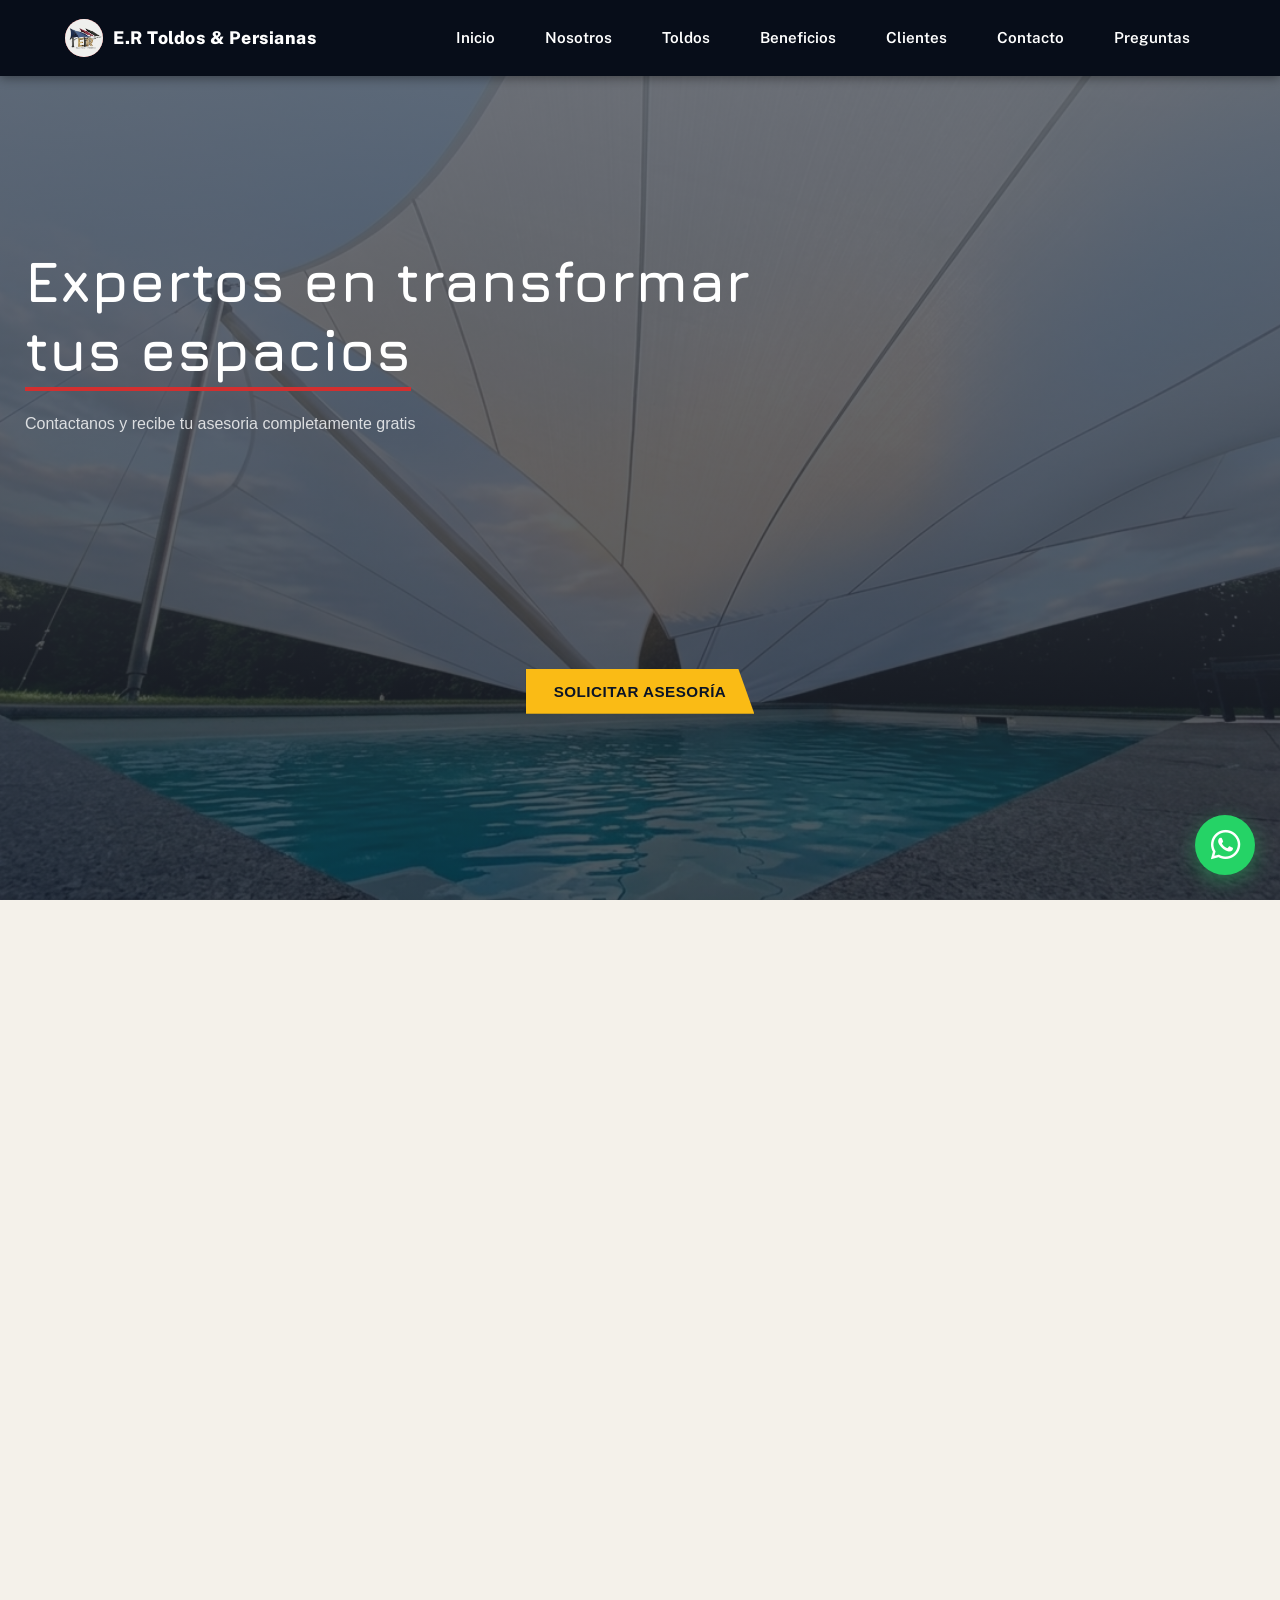
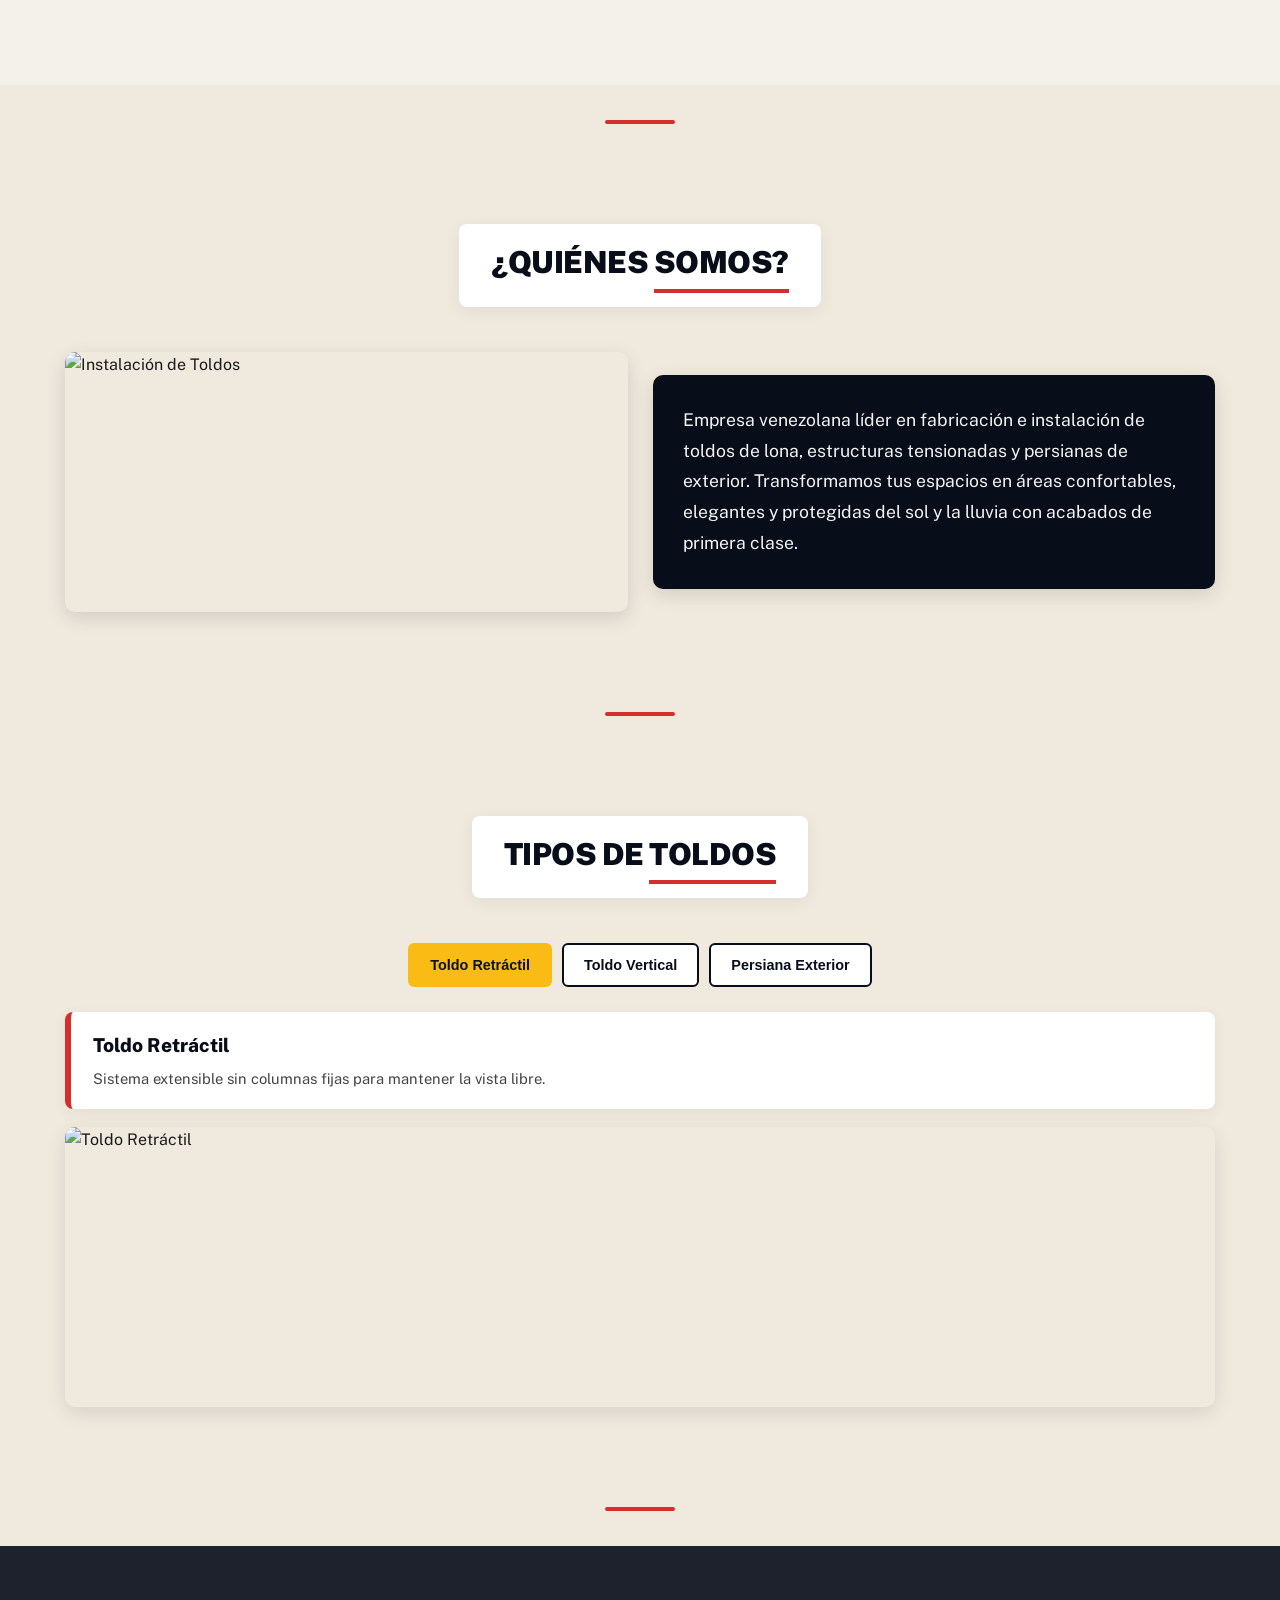
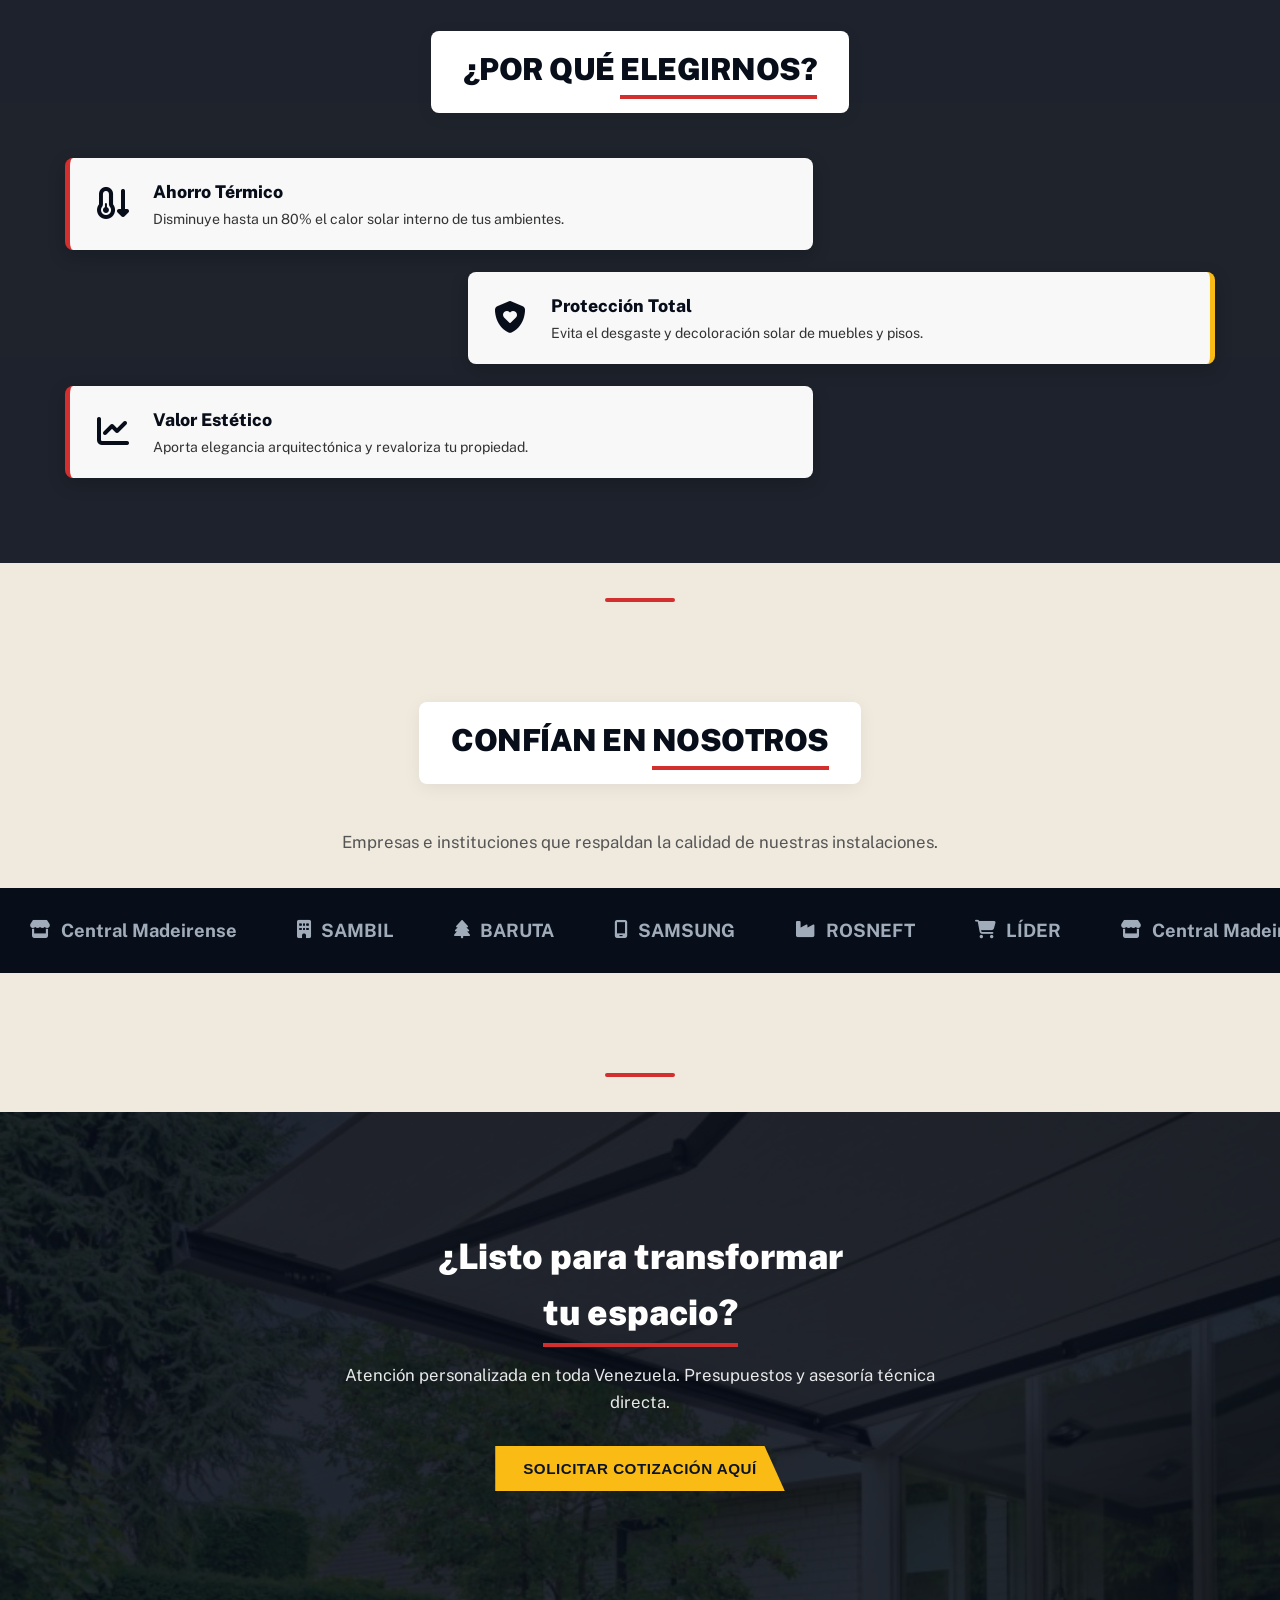
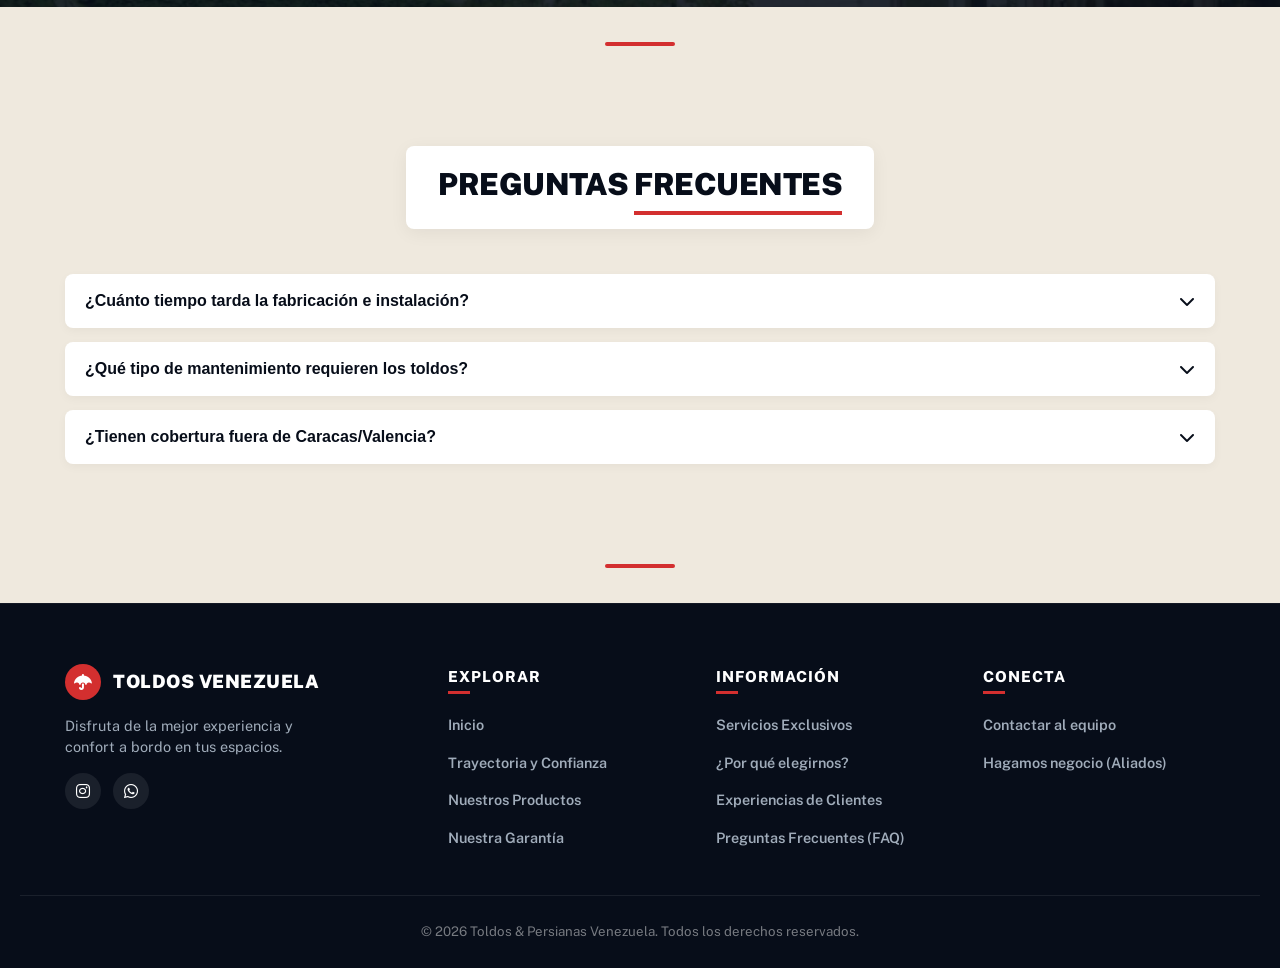
==== index.html @ df9bd626 "ACTUALIZACION DE SECCION 2 Se actualizo el index html y el css de la seccion 2 que es la seccion de " ====
<!DOCTYPE html>
<html lang="es">
<head>
    <meta charset="UTF-8">
    <meta name="viewport" content="width=device-width, initial-scale=1.0">
    <title>E.R Toldos & Persianas</title>
    <!-- FontAwesome para Iconos -->
    <link rel="stylesheet" href="https://cdnjs.cloudflare.com/ajax/libs/font-awesome/6.4.0/css/all.min.css">
    <!-- Google Fonts: Public Sans y Jura -->
    <link rel="preconnect" href="https://fonts.googleapis.com">
    <link rel="preconnect" href="https://fonts.gstatic.com" crossorigin>
    <link href="https://fonts.googleapis.com/css2?family=Jura:wght@300..700&family=Public+Sans:ital,wght@0,100..900;1,100..900&display=swap" rel="stylesheet">
    <!-- Estilos CSS -->
    <link rel="stylesheet" href="style.css">
</head>
<body>

    <!-- NAVBAR NAVEGACIÓN -->
    <header class="navbar" id="navbar">
        <div class="nav-container">
            <div class="logo-group">
                <div class="logo-circle">
                    <img src="assets/logo.jpg" alt="Logo E.R Toldos & Persianas" class="logo-img">
                </div>
                <span class="brand-title">E.R Toldos & Persianas</span>
            </div>
            <button class="mobile-menu-btn" id="menuToggle" aria-label="Abrir Menú">
                <i class="fa-solid fa-bars"></i>
            </button>
            <nav class="nav-links" id="navLinks">
                <a href="#hero">Inicio</a>
                <a href="#quienes-somos">Nosotros</a>
                <a href="#toldos">Toldos</a>
                <a href="#beneficios">Beneficios</a>
                <a href="#clientes">Clientes</a>
                <a href="#contactanos">Contacto</a>
                <a href="#faq">Preguntas</a>
            </nav>
        </div>
    </header>

    <!-- HERO SECTION (OCUPA 100vh) -->
    <section id="hero" class="hero-section">
        <div class="hero-overlay"></div>
        <div class="hero-content hero-animate">
            <h1 class="hero-title">Expertos en transformar <br><span class="highlight-red">tus espacios</span></h1>
            <p class="hero-subtitle">Contactanos y recibe tu asesoria completamente gratis</p>
        </div>
        <div class="hero-cta">
            <button class="btn-custom open-modal-btn">
                <span>SOLICITAR ASESORÍA</span>
            </button>
        </div>
    </section>

    

    <section class="nueva-seccion">
    <div class="features-container">
        <div class="feature-card card-animada-scroll">
            <div class="feature-icon">
                <svg width="32" height="32" viewBox="0 0 24 24" fill="none" stroke="currentColor" stroke-width="2" stroke-linecap="round" stroke-linejoin="round"><path d="M12 22s8-4 8-10V5l-8-3-8 3v7c0 6 8 10 8 10z"/></svg>
            </div>
            <h3 class="feature-title">Garantía Máxima</h3>
            <p class="feature-text">Protección UV garantizada contra la intemperie.</p>
        </div>

        <div class="feature-card card-animada-scroll">
            <div class="feature-icon">
                <svg width="32" height="32" viewBox="0 0 24 24" fill="none" stroke="currentColor" stroke-width="2" stroke-linecap="round" stroke-linejoin="round"><path d="M2 12h20M12 2v20M17 5H9.5a3.5 3.5 0 0 0 0 7h5a3.5 3.5 0 0 1 0 7H6"/></svg>
            </div>
            <h3 class="feature-title">Diseño a Medida</h3>
            <p class="feature-text">Fabricación según las dimensiones de tu espacio.</p>
        </div>

        <div class="feature-card card-animada-scroll">
            <div class="feature-icon">
                <svg width="32" height="32" viewBox="0 0 24 24" fill="none" stroke="currentColor" stroke-width="2" stroke-linecap="round" stroke-linejoin="round"><path d="M14.7 6.3a1 1 0 0 0 0 1.4l1.6 1.6a1 1 0 0 0 1.4 0l3.77-3.77a6 6 0 0 1-7.94 7.94l-6.91 6.91a2.12 2.12 0 0 1-3-3l6.91-6.91a6 6 0 0 1 7.94-7.94l-3.76 3.76z"/></svg>
            </div>
            <h3 class="feature-title">Instalación Pro</h3>
            <p class="feature-text">Técnicos certificados con atención inmediata.</p>
        </div>
    </div>
</section>











    <!-- SEPARADOR DE SECCIÓN -->
    <div class="section-separator">
        <div class="separator-line"></div>
    </div>

    <!-- QUIÉNES SOMOS -->
    <section id="quienes-somos" class="about-section reveal">
        <div class="container">
            <div class="section-title-container">
                <h2 class="section-title">¿Quiénes <span class="highlight-red">Somos?</span></h2>
            </div>
            <div class="about-grid">
                <div class="about-image-wrapper">
                    <img src="https://images.unsplash.com/photo-1513694203232-719a280e022f?auto=format&fit=crop&w=800&q=80" alt="Instalación de Toldos" class="about-img">
                </div>
                <div class="about-card">
                    <p class="about-text-readable">
                        Empresa venezolana líder en fabricación e instalación de toldos de lona, estructuras tensionadas y persianas de exterior. Transformamos tus espacios en áreas confortables, elegantes y protegidas del sol y la lluvia con acabados de primera clase.
                    </p>
                </div>
            </div>
        </div>
    </section>

    <!-- SEPARADOR DE SECCIÓN -->
    <div class="section-separator">
        <div class="separator-line"></div>
    </div>

    <!-- TOLDOS -->
    <section id="toldos" class="toldos-section reveal">
        <div class="container">
            <div class="section-title-container">
                <h2 class="section-title">Tipos de <span class="highlight-red">Toldos</span></h2>
            </div>
            
            <!-- Botones Superiores -->
            <div class="toldos-tabs-nav">
                <button class="toldo-tab-btn active" data-index="0">Toldo Retráctil</button>
                <button class="toldo-tab-btn" data-index="1">Toldo Vertical</button>
                <button class="toldo-tab-btn" data-index="2">Persiana Exterior</button>
            </div>

            <!-- Contenido con Transición -->
            <div class="toldo-display-container" id="toldoDisplay">
                <div class="toldo-mini-card">
                    <h3 id="toldoTitle">Toldo Retráctil</h3>
                    <p id="toldoDesc">Sistema extensible sin columnas fijas para mantener la vista libre.</p>
                </div>

                <div class="toldo-image-box">
                    <img id="toldoImg" src="https://images.unsplash.com/photo-1513694203232-719a280e022f?auto=format&fit=crop&w=800&q=80" alt="Toldo Retráctil">
                </div>
            </div>
        </div>
    </section>

    <!-- SEPARADOR DE SECCIÓN -->
    <div class="section-separator">
        <div class="separator-line"></div>
    </div>

    <!-- BENEFICIOS -->
    <section id="beneficios" class="benefits-section">
        <div class="benefits-bg-overlay"></div>
        <div class="container relative-z">
            <div class="section-title-container">
                <h2 class="section-title">¿Por Qué <span class="highlight-red">Elegirnos?</span></h2>
            </div>
            <div class="zigzag-grid">
                
                <div class="benefit-card benefit-left reveal">
                    <div class="benefit-icon"><i class="fa-solid fa-temperature-arrow-down"></i></div>
                    <div class="benefit-info">
                        <h3>Ahorro Térmico</h3>
                        <p>Disminuye hasta un 80% el calor solar interno de tus ambientes.</p>
                    </div>
                </div>

                <div class="benefit-card benefit-right reveal">
                    <div class="benefit-icon"><i class="fa-solid fa-shield-heart"></i></div>
                    <div class="benefit-info">
                        <h3>Protección Total</h3>
                        <p>Evita el desgaste y decoloración solar de muebles y pisos.</p>
                    </div>
                </div>

                <div class="benefit-card benefit-left reveal">
                    <div class="benefit-icon"><i class="fa-solid fa-chart-line"></i></div>
                    <div class="benefit-info">
                        <h3>Valor Estético</h3>
                        <p>Aporta elegancia arquitectónica y revaloriza tu propiedad.</p>
                    </div>
                </div>

            </div>
        </div>
    </section>

    <!-- SEPARADOR DE SECCIÓN -->
    <div class="section-separator">
        <div class="separator-line"></div>
    </div>

    <!-- CLIENTES -->
    <section id="clientes" class="clients-section reveal">
        <div class="container">
            <div class="section-title-container">
                <h2 class="section-title">Confían en <span class="highlight-red">Nosotros</span></h2>
            </div>
            <p class="section-subtitle text-center">Empresas e instituciones que respaldan la calidad de nuestras instalaciones.</p>
        </div>

        <div class="marquee-wrapper">
            <div class="marquee-content">
                <div class="client-logo-item">
                    <div class="logo-box"><i class="fa-solid fa-store"></i> Central Madeirense</div>
                    <span class="client-hover-name">Central Madeirense</span>
                </div>
                <div class="client-logo-item">
                    <div class="logo-box"><i class="fa-solid fa-building"></i> SAMBIL</div>
                    <span class="client-hover-name">Sambil</span>
                </div>
                <div class="client-logo-item">
                    <div class="logo-box"><i class="fa-solid fa-tree"></i> BARUTA</div>
                    <span class="client-hover-name">Baruta Avanza Contigo</span>
                </div>
                <div class="client-logo-item">
                    <div class="logo-box"><i class="fa-solid fa-mobile-screen"></i> SAMSUNG</div>
                    <span class="client-hover-name">Samsung</span>
                </div>
                <div class="client-logo-item">
                    <div class="logo-box"><i class="fa-solid fa-industry"></i> ROSNEFT</div>
                    <span class="client-hover-name">Rosneft</span>
                </div>
                <div class="client-logo-item">
                    <div class="logo-box"><i class="fa-solid fa-cart-shopping"></i> LÍDER</div>
                    <span class="client-hover-name">Líder</span>
                </div>

                <!-- Duplicado loop -->
                <div class="client-logo-item">
                    <div class="logo-box"><i class="fa-solid fa-store"></i> Central Madeirense</div>
                    <span class="client-hover-name">Central Madeirense</span>
                </div>
                <div class="client-logo-item">
                    <div class="logo-box"><i class="fa-solid fa-building"></i> SAMBIL</div>
                    <span class="client-hover-name">Sambil</span>
                </div>
                <div class="client-logo-item">
                    <div class="logo-box"><i class="fa-solid fa-tree"></i> BARUTA</div>
                    <span class="client-hover-name">Baruta Avanza Contigo</span>
                </div>
                <div class="client-logo-item">
                    <div class="logo-box"><i class="fa-solid fa-mobile-screen"></i> SAMSUNG</div>
                    <span class="client-hover-name">Samsung</span>
                </div>
                <div class="client-logo-item">
                    <div class="logo-box"><i class="fa-solid fa-industry"></i> ROSNEFT</div>
                    <span class="client-hover-name">Rosneft</span>
                </div>
                <div class="client-logo-item">
                    <div class="logo-box"><i class="fa-solid fa-cart-shopping"></i> LÍDER</div>
                    <span class="client-hover-name">Líder</span>
                </div>
            </div>
        </div>
    </section>

    <!-- SEPARADOR DE SECCIÓN -->
    <div class="section-separator">
        <div class="separator-line"></div>
    </div>

    <!-- CONTÁCTANOS -->
    <section id="contactanos" class="contact-section">
        <div class="contact-overlay"></div>
        <div class="contact-content reveal">
            <h2 class="contact-title">¿Listo para transformar <br><span class="highlight-red">tu espacio?</span></h2>
            <p>Atención personalizada en toda Venezuela. Presupuestos y asesoría técnica directa.</p>
            <div class="contact-btn-container">
                <button class="btn-custom open-modal-btn">
                    <span>SOLICITAR COTIZACIÓN AQUÍ</span>
                </button>
            </div>
        </div>
    </section>

    <!-- MODAL FORMULARIO DE CONTACTO -->
    <div id="contactModal" class="modal-backdrop">
        <div class="modal-card">
            <button class="modal-close-btn" id="closeModal">&times;</button>
            <h3 class="modal-title">Formulario de <span class="highlight-red">Solicitud</span></h3>
            <p class="modal-sub">Completa los datos para coordinar vía WhatsApp.</p>
            
            <form id="whatsappForm">
                <div class="form-group">
                    <label for="userName">Nombre Completo:</label>
                    <input type="text" id="userName" placeholder="Ej. Juan Pérez" required>
                </div>

                <div class="form-group">
                    <label for="userState">Ubicación (Estado):</label>
                    <select id="userState" required>
                        <option value="" disabled selected>Selecciona tu estado</option>
                        <option value="Amazonas">Amazonas</option>
                        <option value="Anzoátegui">Anzoátegui</option>
                        <option value="Apure">Apure</option>
                        <option value="Aragua">Aragua</option>
                        <option value="Barinas">Barinas</option>
                        <option value="Bolívar">Bolívar</option>
                        <option value="Carabobo">Carabobo</option>
                        <option value="Cojedes">Cojedes</option>
                        <option value="Delta Amacuro">Delta Amacuro</option>
                        <option value="Distrito Capital">Distrito Capital</option>
                        <option value="Falcón">Falcón</option>
                        <option value="Guárico">Guárico</option>
                        <option value="La Guaira">La Guaira</option>
                        <option value="Lara">Lara</option>
                        <option value="Mérida">Mérida</option>
                        <option value="Miranda">Miranda</option>
                        <option value="Monagas">Monagas</option>
                        <option value="Nueva Esparta">Nueva Esparta</option>
                        <option value="Portuguesa">Portuguesa</option>
                        <option value="Sucre">Sucre</option>
                        <option value="Táchira">Táchira</option>
                        <option value="Trujillo">Trujillo</option>
                        <option value="Yaracuy">Yaracuy</option>
                        <option value="Zulia">Zulia</option>
                        <option value="Dependencias Federales">Dependencias Federales</option>
                    </select>
                </div>

                <div class="form-group">
                    <label for="userService">Servicio Requerido:</label>
                    <select id="userService" required>
                        <option value="" disabled selected>Selecciona un servicio</option>
                        <option value="Asesoria para implementar un toldo/persiana">Asesoria para implementar un toldo/persiana</option>
                        <option value="Solicitar cotizacion">Solicitar cotización</option>
                        <option value="Otro">Otro</option>
                    </select>
                </div>

                <button type="submit" class="btn-custom btn-full">
                    <span><i class="fa-brands fa-whatsapp"></i> ENVIAR A WHATSAPP</span>
                </button>
            </form>
        </div>
    </div>

    <!-- SEPARADOR DE SECCIÓN -->
    <div class="section-separator">
        <div class="separator-line"></div>
    </div>

    <!-- PREGUNTAS FRECUENTES (FAQ) -->
    <section id="faq" class="faq-section reveal">
        <div class="container">
            <div class="section-title-container">
                <h2 class="section-title">Preguntas <span class="highlight-red">Frecuentes</span></h2>
            </div>
            
            <div class="accordion-container">
                <div class="accordion-item">
                    <button class="accordion-header">
                        <span>¿Cuánto tiempo tarda la fabricación e instalación?</span>
                        <i class="fa-solid fa-chevron-down"></i>
                    </button>
                    <div class="accordion-content">
                        <p>El tiempo promedio de fabricación oscila entre 5 y 10 días hábiles según las dimensiones del proyecto. La instalación se realiza en un solo día.</p>
                    </div>
                </div>

                <div class="accordion-item">
                    <button class="accordion-header">
                        <span>¿Qué tipo de mantenimiento requieren los toldos?</span>
                        <i class="fa-solid fa-chevron-down"></i>
                    </button>
                    <div class="accordion-content">
                        <p>Se recomienda una limpieza periódica con agua y jabón neutro, además de evitar recoger la lona totalmente húmeda para extender su durabilidad.</p>
                    </div>
                </div>

                <div class="accordion-item">
                    <button class="accordion-header">
                        <span>¿Tienen cobertura fuera de Caracas/Valencia?</span>
                        <i class="fa-solid fa-chevron-down"></i>
                    </button>
                    <div class="accordion-content">
                        <p>Sí, realizamos instalaciones a nivel nacional previa coordinación con nuestro equipo técnico en el estado seleccionado.</p>
                    </div>
                </div>
            </div>
        </div>
    </section>

    <!-- SEPARADOR DE SECCIÓN -->
    <div class="section-separator">
        <div class="separator-line"></div>
    </div>

    <!-- FOOTER ESTRUCTURADO SEGÚN LA IMAGEN -->
    <footer class="footer">
        <div class="footer-container">
            
            <!-- Columna 1: Brand & Social -->
            <div class="footer-col footer-col-brand">
                <div class="footer-logo-title">
                    <div class="logo-circle-small">
                        <i class="fa-solid fa-umbrella"></i>
                    </div>
                    <span>TOLDOS VENEZUELA</span>
                </div>
                <p class="footer-brand-desc">Disfruta de la mejor experiencia y confort a bordo en tus espacios.</p>
                <div class="footer-socials">
                    <a href="#" aria-label="Instagram"><i class="fa-brands fa-instagram"></i></a>
                    <a href="#" aria-label="WhatsApp"><i class="fa-brands fa-whatsapp"></i></a>
                </div>
            </div>

            <!-- Columna 2: EXPLORAR -->
            <div class="footer-col">
                <h4 class="footer-col-title">EXPLORAR</h4>
                <ul class="footer-links">
                    <li><a href="#hero">Inicio</a></li>
                    <li><a href="#quienes-somos">Trayectoria y Confianza</a></li>
                    <li><a href="#toldos">Nuestros Productos</a></li>
                    <li><a href="#beneficios">Nuestra Garantía</a></li>
                </ul>
            </div>

            <!-- Columna 3: INFORMACIÓN -->
            <div class="footer-col">
                <h4 class="footer-col-title">INFORMACIÓN</h4>
                <ul class="footer-links">
                    <li><a href="#toldos">Servicios Exclusivos</a></li>
                    <li><a href="#beneficios">¿Por qué elegirnos?</a></li>
                    <li><a href="#clientes">Experiencias de Clientes</a></li>
                    <li><a href="#faq">Preguntas Frecuentes (FAQ)</a></li>
                </ul>
            </div>

            <!-- Columna 4: CONECTA -->
            <div class="footer-col">
                <h4 class="footer-col-title">CONECTA</h4>
                <ul class="footer-links">
                    <li><a href="#contactanos">Contactar al equipo</a></li>
                    <li><a href="#" class="open-modal-btn">Hagamos negocio (Aliados)</a></li>
                </ul>
            </div>

        </div>

        <div class="footer-bottom">
            <p>&copy; 2026 Toldos & Persianas Venezuela. Todos los derechos reservados.</p>
        </div>
    </footer>

    <!-- BOTÓN FLOTANTE ESTÁTICO DE WHATSAPP CON ALERT DE BARRA -->
    <div class="floating-whatsapp-wrapper">
        <div class="whatsapp-toast-alert" id="whatsappToast">
            <span class="toast-text">Doble click para escribirnos directamente <i class="fa-solid fa-check"></i></span>
            <div class="toast-progress-track">
                <div class="toast-progress-bar" id="toastProgressBar"></div>
            </div>
        </div>
        <button class="floating-whatsapp-btn" id="floatingWhatsappBtn" aria-label="Contacto WhatsApp">
            <i class="fa-brands fa-whatsapp"></i>
        </button>
    </div>

    <!-- Script JS -->
    <script src="script.js"></script>
</body>
</html>
---- style.css ----
/* ==========================================================================
   RESET & VARIABLES
   ========================================================================== */
:root {
    --bg-porcelana: #efe9de;      /* Blanco hueso porcelana */
    --bg-navy-dark: #070d19;      /* Azul marino ultra oscuro tipo footer */
    --accent-yellow: #fabb15;     /* Amarillo botones */
    --accent-red: #d32f2f;        /* Rojo líneas resaltado */
    --text-dark: #0b1426;         /* Texto oscuro */
    --text-white: #ffffff;        /* Blanco */
    --text-gray: #a0acba;
    
    /* Variables de fuentes */
    --font-main: 'Public Sans', sans-serif;
    --font-hero: -apple-system, BlinkMacSystemFont, "Segoe UI", Roboto, Helvetica, Arial, sans-serif;
    --font-hero-title: 'Jura', sans-serif;
    
    --transition-smooth: all 0.35s cubic-bezier(0.25, 0.8, 0.25, 1);
}

* {
    margin: 0;
    padding: 0;
    box-sizing: border-box;
    scroll-behavior: smooth;
}

body {
    background-color: var(--bg-porcelana);
    color: #1a1a1a;
    line-height: 1.6;
    overflow-x: hidden;
    font-family: var(--font-main);
}


.container {
    width: 90%;
    max-width: 1150px;
    margin: 0 auto;
}

.relative-z {
    position: relative;
    z-index: 2;
}

.text-white {
    color: var(--text-white) !important;
}

.text-center {
    text-align: center;
}

/* ==========================================================================
   ESPACIADO ENTRE SECCIONES
   ========================================================================== */
section {
    padding: 65px 0;
}

.section-separator {
    width: 100%;
    padding: 35px 0;
    background-color: var(--bg-porcelana);
    display: flex;
    justify-content: center;
    align-items: center;
}

.separator-line {
    width: 70px;
    height: 4px;
    background-color: var(--accent-red);
    border-radius: 2px;
}

/* ==========================================================================
   TITULOS MÁS GRANDES, CENTRADOS Y CON FONDO BLANCO RECTANGULAR DEBAJO
   ========================================================================== */
.section-title-container {
    display: flex;
    justify-content: center;
    text-align: center;
    margin-bottom: 2.8rem;
}

.section-title {
    background-color: #ffffff;      /* Fondo rectangular blanco detrás del título */
    display: inline-block;
    padding: 14px 32px;
    border-radius: 8px;
    box-shadow: 0 4px 18px rgba(0,0,0,0.06);
    font-size: 1.9rem;             /* Título más grande */
    color: var(--bg-navy-dark);
    text-transform: uppercase;
    font-weight: 900;
    letter-spacing: -0.5px;
    text-align: center;            /* Centrado */
    margin: 0;
}

.section-subtitle {
    font-size: 1.05rem;
    color: #555555;
    margin-bottom: 2rem;
}

.highlight-red {
    display: inline-block;
    border-bottom: 4px solid var(--accent-red);
    padding-bottom: 2px;
}

/* ==========================================================================
   REVELADO EN SCROLL & REVELADO HERO
   ========================================================================== */
.reveal {
    opacity: 0;
    transform: translateY(35px);
    transition: opacity 0.8s ease-out, transform 3s ease-out;
}

.reveal.active {
    opacity: 1;
    transform: translateY(0);
}

.hero-animate {
    animation: heroTextAppear 3s cubic-bezier(0.25, 1, 0.5, 1) forwards;
}

@keyframes heroTextAppear {
    0% {
        opacity: 0;
        transform: translateX(-40px);
    }
    100% {
        opacity: 1;
        transform: translateX(0);
    }
}

/* ==========================================================================
   ESTILO BOTONES AMARILLOS (TAMAÑO MANTENIDO)
   ========================================================================== */
.btn-custom {
    position: relative;
    display: inline-block;
    padding: 14px 28px;
    background-color: var(--accent-yellow);
    color: var(--text-dark);
    font-weight: 800;
    font-size: 0.95rem; /* Tamaño de botón intacto */
    border: none;
    cursor: pointer;
    text-transform: uppercase;
    letter-spacing: 0.5px;
    clip-path: polygon(0 0, 93% 0, 100% 100%, 0% 100%);
    transition: var(--transition-smooth);
    box-shadow: 0 4px 15px rgba(0,0,0,0.15);
    z-index: 1;
}

.btn-custom span {
    display: flex;
    align-items: center;
    gap: 8px;
}

.btn-custom::before {
    content: '';
    position: absolute;
    top: 0;
    left: -100%;
    width: 100%;
    height: 100%;
    background-color: rgba(11, 20, 38, 0.15);
    transition: var(--transition-smooth);
    z-index: -1;
}

.btn-custom:hover::before {
    left: 0;
}

.btn-custom:hover {
    transform: translateY(-2px);
    background-color: #e5a90e;
}

.btn-full {
    width: 100%;
    text-align: center;
    justify-content: center;
    clip-path: polygon(0 0, 95% 0, 100% 100%, 0% 100%);
}

/* ==========================================================================
   NAVBAR
   ========================================================================== */
.navbar {
    position: fixed;
    top: 0;
    left: 0;
    width: 100%;
    background-color: var(--bg-navy-dark);
    color: var(--text-white);
    padding: 14px 20px;
    z-index: 1000;
    box-shadow: 0 2px 10px rgba(0,0,0,0.4);
    transition: transform 1s ease-in-out 1.2s;
}

.navbar.nav-hidden {
    transform: translateY(-100%);
}

.nav-container {
    display: flex;
    justify-content: space-between;
    align-items: center;
    max-width: 1150px;
    margin: 0 auto;
}

.logo-group {
    display: flex;
    align-items: center;
    gap: 10px;
}

.logo-circle {
    width: 38px;
    height: 38px;
    border-radius: 50%;
    background-color: var(--accent-red);
    color: var(--text-white);
    display: flex;
    align-items: center;
    justify-content: center;
    font-size: 1.1rem;
}

.brand-title {
    font-weight: 800;
    font-size: 1.1rem;
    color: var(--text-white);
    letter-spacing: 0.5px;
}

.mobile-menu-btn {
    background: none;
    border: none;
    color: var(--text-white);
    font-size: 1.5rem;
    cursor: pointer;
}

.nav-links {
    position: absolute;
    top: 100%;
    left: 0;
    width: 100%;
    background-color: var(--bg-navy-dark);
    display: none;
    flex-direction: column;
    padding: 15px 0;
    border-top: 1px solid rgba(255,255,255,0.1);
}

.nav-links.show {
    display: flex;
}

.nav-links a {
    color: var(--text-white);
    text-decoration: none;
    padding: 12px 25px;
    font-weight: 600;
    font-size: 0.95rem;
    transition: var(--transition-smooth);
}

.nav-links a:hover {
    background-color: rgba(255,255,255,0.08);
    color: var(--accent-yellow);
}

/* ==========================================================================
   HERO SECTION (100vh FULL SCREEN + LETRA MÁS GRANDE)
   ========================================================================== */
.hero-section {
    position: relative;
    height: 100vh;
    min-height: 100vh;
    background: url('assets/hero4.jpg') center/cover no-repeat;
    display: flex;
    flex-direction: column;
    justify-content: space-around;
    padding: 130px 25px 50px 25px;
    color: var(--text-white);
    font-family: var(--font-hero); /* Aplica fuente de sistema al resto del hero */
}

.hero-overlay {
    position: absolute;
    top: 0;
    left: 0;
    width: 100%;
    height: 100%;
    background: linear-gradient(180deg, rgba(98, 102, 109, 0.88) 0%, rgba(7,13,25,0.7) 100%); 
    z-index: 1;
}

.hero-content {
    position: relative;
    z-index: 2;
    text-align: left;              /* Alineado a la izquierda */
    max-width: 750px;
    margin-left: 0;
    margin-right: auto;
}

.hero-title {
    font-size: 3rem;              /* Letra más grande para el Hero */
    line-height: 1.2;
    margin-bottom: 20px;
    font-family: var(--font-hero-title); /* Aplica Jura únicamente al título */
    font-weight: 900;
}

.hero-subtitle {
    font-size: 1rem;           /* Subtítulo más grande */
    opacity: 0.8;
    font-weight: 300;
    max-width: 650px;
}

.hero-cta {
    position: relative;
    z-index: 2;
    display: flex;
    justify-content: center;      /* Botón al centro inferior */
    margin-bottom: 20px;
}

/* ==========================================================================
   SECCIÓN ICONOS (MÁS ALTA Y CON FONDOS PERSONALIZABLES)
   ========================================================================== */
.icons-section {
    margin-top: 50px;
    padding: 90px 0;               /* Sección más alta */
}

.icons-container {
    display: flex;
    flex-direction: row;
    align-items: stretch;
    justify-content: space-between;
    gap: 15px;
}

.icon-box {
    flex: 1;
    position: relative;
    border-radius: 10px;
    overflow: hidden;
    min-height: 200px;
    display: flex;
    align-items: center;
    justify-content: center;
    background-image: var(--card-bg-img, none);
    background-size: cover;
    background-position: center;
    box-shadow: 0 6px 20px rgba(0,0,0,0.08);
}

.icon-box-overlay {
    position: absolute;
    top: 0;
    left: 0;
    width: 100%;
    height: 100%;
    background: rgba(255, 255, 255, 0.92); /* Capa clara para legibilidad */
    transition: var(--transition-smooth);
}

.icon-box:hover .icon-box-overlay {
    background: rgba(255, 255, 255, 0.85);
}

.icon-box-content {
    position: relative;
    z-index: 2;
    text-align: center;
    padding: 20px 12px;
}

.icon-wrapper {
    font-size: 2.2rem;
    color: var(--accent-red);
    margin-bottom: 12px;
}

.icon-box h3 {
    font-size: 1.05rem;
    color: var(--bg-navy-dark);
    margin-bottom: 8px;
    font-weight: 800;
}

.icon-box p {
    font-size: 0.82rem;
    color: #444444;
    line-height: 1.35;
}

.icon-divider {
    width: 1px;
    background-color: #dddddd;
    margin: 10px 0;
}

/* ==========================================================================
   QUIÉNES SOMOS
   ========================================================================== */
.about-grid {
    display: flex;
    flex-direction: column;
    gap: 25px;
}

.about-image-wrapper {
    width: 100%;
    border-radius: 10px;
    overflow: hidden;
    box-shadow: 0 6px 20px rgba(0,0,0,0.12);
}

.about-img {
    width: 100%;
    height: 260px;
    object-fit: cover;
    display: block;
}

.about-card {
    background-color: var(--bg-navy-dark);
    color: var(--text-white);
    padding: 30px;
    border-radius: 10px;
    box-shadow: 0 6px 20px rgba(0,0,0,0.12);
}

.about-text-readable {
    font-size: 1.1rem;
    line-height: 1.75;
    font-weight: 400;
    opacity: 0.95;
}

/* ==========================================================================
   TOLDOS (PESTAÑAS + CONTENIDO)
   ========================================================================== */
.toldos-tabs-nav {
    display: flex;
    justify-content: center;
    gap: 10px;
    margin-bottom: 25px;
    flex-wrap: wrap;
}

.toldo-tab-btn {
    padding: 12px 20px;
    background-color: #ffffff;
    color: var(--bg-navy-dark);
    border: 2px solid var(--bg-navy-dark);
    font-weight: 800;
    font-size: 0.9rem;
    border-radius: 6px;
    cursor: pointer;
    transition: var(--transition-smooth);
}

.toldo-tab-btn.active, 
.toldo-tab-btn:hover {
    background-color: var(--accent-yellow);
    border-color: var(--accent-yellow);
    color: var(--text-dark);
}

.toldo-display-container {
    display: flex;
    flex-direction: column;
    gap: 18px;
    transition: opacity 1.2s ease, transform 1.2s ease;
}

.toldo-display-container.switching {
    opacity: 0;
    transform: translateY(12px);
}

.toldo-mini-card {
    background-color: #ffffff;
    padding: 18px 22px;
    border-radius: 8px;
    border-left: 6px solid var(--accent-red);
    box-shadow: 0 4px 15px rgba(0,0,0,0.05);
}

.toldo-mini-card h3 {
    color: var(--bg-navy-dark);
    font-size: 1.2rem;
    margin-bottom: 6px;
    font-weight: 800;
}

.toldo-mini-card p {
    font-size: 0.92rem;
    color: #444;
}

.toldo-image-box {
    width: 100%;
    height: 280px;
    border-radius: 10px;
    overflow: hidden;
    box-shadow: 0 6px 20px rgba(0,0,0,0.1);
}

.toldo-image-box img {
    width: 100%;
    height: 100%;
    object-fit: cover;
}

/* ==========================================================================
   BENEFICIOS
   ========================================================================== */
.benefits-section {
    position: relative;
    background: url('https://images.unsplash.com/photo-1600585154340-be6161a56a0c?auto=format&fit=crop&w=1200&q=80') center/cover no-repeat;
    padding: 85px 0;
}

.benefits-bg-overlay {
    position: absolute;
    top: 0;
    left: 0;
    width: 100%;
    height: 100%;
    background: rgba(7, 13, 25, 0.9);
}

.zigzag-grid {
    display: flex;
    flex-direction: column;
    gap: 22px;
    margin-top: 25px;
}

.benefit-card {
    display: flex;
    align-items: center;
    gap: 18px;
    background: rgba(255, 255, 255, 0.97);
    padding: 20px;
    border-radius: 8px;
    box-shadow: 0 6px 18px rgba(0,0,0,0.18);
    width: 90%;
}

.benefit-left {
    align-self: flex-start;
    border-left: 5px solid var(--accent-red);
}

.benefit-right {
    align-self: flex-end;
    border-right: 5px solid var(--accent-yellow);
}

.benefit-icon {
    font-size: 2rem;
    color: var(--bg-navy-dark);
    min-width: 45px;
    text-align: center;
}

.benefit-info h3 {
    font-size: 1.1rem;
    color: var(--bg-navy-dark);
    margin-bottom: 4px;
    font-weight: 800;
}

.benefit-info p {
    font-size: 0.88rem;
    color: #333;
    line-height: 1.4;
}

/* ==========================================================================
   CLIENTES
   ========================================================================== */
.clients-section {
    overflow: hidden;
}

.marquee-wrapper {
    width: 100%;
    overflow: hidden;
    background: var(--bg-navy-dark);
    padding: 28px 0;
    margin-top: 15px;
}

.marquee-content {
    display: flex;
    width: max-content;
    animation: scrollMarquee 20s linear infinite;
}

.marquee-wrapper:hover .marquee-content {
    animation-play-state: paused;
}

.client-logo-item {
    position: relative;
    margin: 0 30px;
    display: flex;
    flex-direction: column;
    align-items: center;
    cursor: pointer;
}

.logo-box {
    color: #a0acba;
    font-size: 1.15rem;
    font-weight: 700;
    white-space: nowrap;
    display: flex;
    align-items: center;
    gap: 10px;
    transition: var(--transition-smooth);
}

.client-hover-name {
    position: absolute;
    bottom: -24px;
    background: var(--accent-yellow);
    color: var(--text-dark);
    font-size: 0.75rem;
    font-weight: 800;
    padding: 2px 8px;
    border-radius: 3px;
    opacity: 0;
    white-space: nowrap;
    transition: var(--transition-smooth);
    pointer-events: none;
}

.client-logo-item:hover .logo-box {
    color: var(--text-white);
    transform: scale(1.08);
}

.client-logo-item:hover .client-hover-name {
    opacity: 1;
}

@keyframes scrollMarquee {
    0% { transform: translateX(0); }
    100% { transform: translateX(-50%); }
}

/* ==========================================================================
   CONTÁCTANOS & MODAL
   ========================================================================== */
.contact-section {
    position: relative;
    min-height: 55vh;
    background: url('assets/1img-hero.jpg') center/cover no-repeat;
    display: flex;
    align-items: center;
    justify-content: center;
    text-align: center;
    padding: 70px 20px;
    color: var(--text-white);
}

.contact-overlay {
    position: absolute;
    top: 0;
    left: 0;
    width: 100%;
    height: 100%;
    background: rgba(7, 13, 25, 0.88);
}

.contact-content {
    position: relative;
    z-index: 2;
    max-width: 650px;
}

.contact-title {
    font-size: 2.2rem;
    margin-bottom: 15px;
    font-weight: 900;
}

.contact-content p {
    font-size: 1.05rem;
    margin-bottom: 30px;
    opacity: 0.9;
}

.contact-btn-container {
    display: flex;
    justify-content: center;
}

.modal-backdrop {
    position: fixed;
    top: 0;
    left: 0;
    width: 100%;
    height: 100%;
    background: rgba(0,0,0,0.8);
    display: none;
    align-items: center;
    justify-content: center;
    z-index: 2000;
    padding: 20px;
}

.modal-backdrop.active {
    display: flex;
}

.modal-card {
    position: relative;
    background: #ffffff;
    width: 100%;
    max-width: 450px;
    padding: 28px;
    border-radius: 10px;
    box-shadow: 0 10px 30px rgba(0,0,0,0.4);
    animation: modalAppear 0.3s ease-out;
}

@keyframes modalAppear {
    from { opacity: 0; transform: scale(0.9); }
    to { opacity: 1; transform: scale(1); }
}

.modal-close-btn {
    position: absolute;
    top: 12px;
    right: 18px;
    background: none;
    border: none;
    font-size: 2rem;
    cursor: pointer;
    color: #666;
}

.modal-title {
    color: var(--bg-navy-dark);
    font-size: 1.4rem;
    margin-bottom: 4px;
    font-weight: 800;
}

.modal-sub {
    font-size: 0.88rem;
    color: var(--text-gray);
    margin-bottom: 20px;
}

.form-group {
    margin-bottom: 16px;
    text-align: left;
}

.form-group label {
    display: block;
    font-size: 0.88rem;
    font-weight: 700;
    color: var(--bg-navy-dark);
    margin-bottom: 6px;
}

.form-group input,
.form-group select {
    width: 100%;
    padding: 11px 14px;
    border: 1px solid #cccccc;
    border-radius: 5px;
    font-size: 0.92rem;
    outline: none;
    background-color: #fafafa;
}

/* ==========================================================================
   PREGUNTAS FRECUENTES (FAQ)
   ========================================================================== */
.accordion-container {
    display: flex;
    flex-direction: column;
    gap: 14px;
}

.accordion-item {
    background: #ffffff;
    border-radius: 8px;
    overflow: hidden;
    box-shadow: 0 3px 10px rgba(0,0,0,0.04);
}

.accordion-header {
    width: 100%;
    padding: 18px 20px;
    background: none;
    border: none;
    display: flex;
    justify-content: space-between;
    align-items: center;
    text-align: left;
    font-weight: 700;
    font-size: 1rem;
    color: var(--bg-navy-dark);
    cursor: pointer;
}

.accordion-header i {
    transition: transform 0.3s ease;
}

.accordion-item.active .accordion-header i {
    transform: rotate(180deg);
}

.accordion-content {
    max-height: 0;
    overflow: hidden;
    transition: max-height 0.3s ease, padding 0.3s ease;
    padding: 0 20px;
    background-color: #fafafa;
}

.accordion-item.active .accordion-content {
    max-height: 200px;
    padding: 12px 20px 20px 20px;
}

.accordion-content p {
    font-size: 0.92rem;
    color: #444;
}

/* ==========================================================================
   FOOTER ESTRUCTURADO (SEGÚN LA IMAGEN DE REFERENCIA)
   ========================================================================== */
.footer {
    background-color: var(--bg-navy-dark);
    color: var(--text-white);
    padding: 60px 20px 25px 20px;
    border-top: 1px solid rgba(255,255,255,0.05);
}

.footer-container {
    display: grid;
    grid-template-columns: 1fr;
    gap: 35px;
    max-width: 1150px;
    margin: 0 auto;
}

.footer-col-brand {
    display: flex;
    flex-direction: column;
    gap: 15px;
}

.footer-logo-title {
    display: flex;
    align-items: center;
    gap: 12px;
    font-weight: 900;
    font-size: 1.15rem;
    letter-spacing: 0.5px;
}

.logo-circle-small {
    width: 36px;
    height: 36px;
    border-radius: 50%;
    background-color: var(--accent-red);
    color: var(--text-white);
    display: flex;
    align-items: center;
    justify-content: center;
    font-size: 1rem;
}

.logo-circle img {
    width: 100%;
    height: 100%;
    object-fit: contain; /* Evita que la imagen se deforme */
    border-radius: 50%;  /* Recorta la imagen en círculo si es cuadrada */
}

.footer-brand-desc {
    font-size: 0.9rem;
    color: var(--text-gray);
    line-height: 1.5;
    max-width: 280px;
}

.footer-socials {
    display: flex;
    gap: 12px;
}

.footer-socials a {
    width: 36px;
    height: 36px;
    border-radius: 50%;
    background-color: rgba(255, 255, 255, 0.08);
    color: var(--text-white);
    display: flex;
    align-items: center;
    justify-content: center;
    font-size: 1rem;
    text-decoration: none;
    transition: var(--transition-smooth);
}

.footer-socials a:hover {
    background-color: var(--accent-red);
    transform: translateY(-2px);
}

.footer-col-title {
    font-size: 0.95rem;
    font-weight: 800;
    color: var(--text-white);
    text-transform: uppercase;
    letter-spacing: 1px;
    margin-bottom: 18px;
    display: inline-block;
    position: relative;
    padding-bottom: 5px;
}

.footer-col-title::after {
    content: '';
    position: absolute;
    bottom: 0;
    left: 0;
    width: 22px;
    height: 3px;
    background-color: var(--accent-red);
}

.footer-links {
    list-style: none;
    display: flex;
    flex-direction: column;
    gap: 12px;
}

.footer-links a {
    color: #a0acba;
    text-decoration: none;
    font-size: 0.9rem;
    font-weight: 600;
    transition: var(--transition-smooth);
}

.footer-links a:hover {
    color: var(--text-white);
    padding-left: 4px;
}

.footer-bottom {
    text-align: center;
    margin-top: 45px;
    padding-top: 25px;
    border-top: 1px solid rgba(255,255,255,0.08);
    font-size: 0.83rem;
    color: rgba(255,255,255,0.45);
}

/* ==========================================================================
   BOTÓN FLOTANTE ESTÁTICO DE WHATSAPP + ALERT CON BARRA DE PROGRESO
   ========================================================================== */
.floating-whatsapp-wrapper {
    position: fixed;
    bottom: 25px;
    right: 25px;
    z-index: 3000;
    display: flex;
    flex-direction: column;
    align-items: flex-end;
}

.whatsapp-toast-alert {
    position: absolute;
    bottom: 70px;
    right: 0;
    background-color: #0d182b;
    color: #ffffff;
    padding: 12px 18px;
    border-radius: 8px;
    box-shadow: 0 8px 25px rgba(0,0,0,0.35);
    border: 1px solid rgba(255,255,255,0.1);
    white-space: nowrap;
    opacity: 0;
    visibility: hidden;
    transform: translateY(10px);
    transition: opacity 0.3s ease, transform 0.3s ease, visibility 0.3s ease;
    overflow: hidden;
    min-width: 260px;
}

.whatsapp-toast-alert.show {
    opacity: 1;
    visibility: visible;
    transform: translateY(0);
}

.toast-text {
    font-size: 0.85rem;
    font-weight: 600;
    display: flex;
    align-items: center;
    gap: 8px;

}

.toast-text i {
    color: #25d366;
}

.toast-progress-track {
    width: 100%;
    height: 4px;
    background-color: rgba(255,255,255,0.15);
    border-radius: 2px;
    margin-top: 8px;
    overflow: hidden;
}

.toast-progress-bar {
    width: 0%;
    height: 100%;
    background-color: #25d366;
    border-radius: 2px;
}

.floating-whatsapp-btn {
    width: 60px;
    height: 60px;
    border-radius: 50%;
    background-color: #25d366;
    color: #ffffff;
    border: none;
    font-size: 2.1rem;
    display: flex;
    align-items: center;
    justify-content: center;
    cursor: pointer;
    box-shadow: 0 6px 20px rgba(37,211,102,0.4);
    transition: var(--transition-smooth);
}

.floating-whatsapp-btn:hover {
    transform: scale(1.08);
    box-shadow: 0 8px 25px rgba(37,211,102,0.6);
}

/* ==========================================================================
   DESKTOP / TABLET RESPONSIVE
   ========================================================================== */
@media (min-width: 768px) {
    .mobile-menu-btn {
        display: none;
    }

    .nav-links {
        position: static;
        display: flex;
        flex-direction: row;
        width: auto;
        padding: 0;
        border: none;
    }

    .hero-title {
        font-size: 3.6rem;
    }

    .about-grid {
        display: grid;
        grid-template-columns: 1fr 1fr;
        align-items: center;
    }

    .about-img {
        height: 100%;
        min-height: 260px;
    }

    .benefit-card {
        width: 65%;
    }

    .footer-container {
        grid-template-columns: 1.5fr 1fr 1fr 1fr;
    }

/* 2. SOBRESCRIBES ÚNICAMENTE PARA MÓVILES AL FINAL DEL CSS */
@media (max-width: 768px) {
    .hero-section {
        justify-content: center !important; /* Agrupa texto y botón al centro */
        gap: 5px !important;               /* Controla la distancia exacta entre ellos */
        padding-top: 100px !important;
        padding-bottom: 40px !important;
    }

    /* Evita que el overlay ocupe espacio Flexbox */
    .hero-overlay {
        position: absolute;
        top: 0;
        left: 0;
        width: 100%;
        height: 100%;
        z-index: 1;
    }

    .hero-content, 
    .hero-cta {
        position: relative;
        z-index: 2;
        margin: 0 !important; /* Anula márgenes que empujen elementos */
    }
}

}



.nueva-seccion {
  background-color: #f4f1ea;
  padding: 60px 20px;
  width: 100%;
}

.features-container {
  display: flex;
  flex-direction: column;
  gap: 20px;
  max-width: 400px;
  margin: 0 auto;
}

.feature-card {
  background: #ffffff;
  border-radius: 16px;
  padding: 30px 20px;
  text-align: center;
  box-shadow: 0 8px 20px rgba(0, 0, 0, 0.06);
  transition: transform 1s ease;
}

.feature-card:hover {
  transform: translateY(-5px);
}

.feature-card.card-animada-scroll {
  opacity: 0;
  transform: translateY(60px);
}

.feature-card.card-animada-scroll.en-vista {
  animation: subirTexto 2.5s cubic-bezier(0.22, 1, 0.36, 1) forwards;
}

.feature-icon {
  color: #e63946;
  margin-bottom: 15px;
  display: inline-flex;
  padding: 12px;
  background-color: rgba(230, 57, 70, 0.08);
  border-radius: 12px;
}

.feature-card .feature-title {
  font-size: 1.25rem;
  font-weight: 700;
  color: #111111;
  margin-bottom: 10px;
}

.feature-card .feature-text {
  font-family: system-ui, -apple-system, sans-serif;
  font-size: 0.95rem;
  color: #555555;
  margin-bottom: 0;
  line-height: 1.4;
}
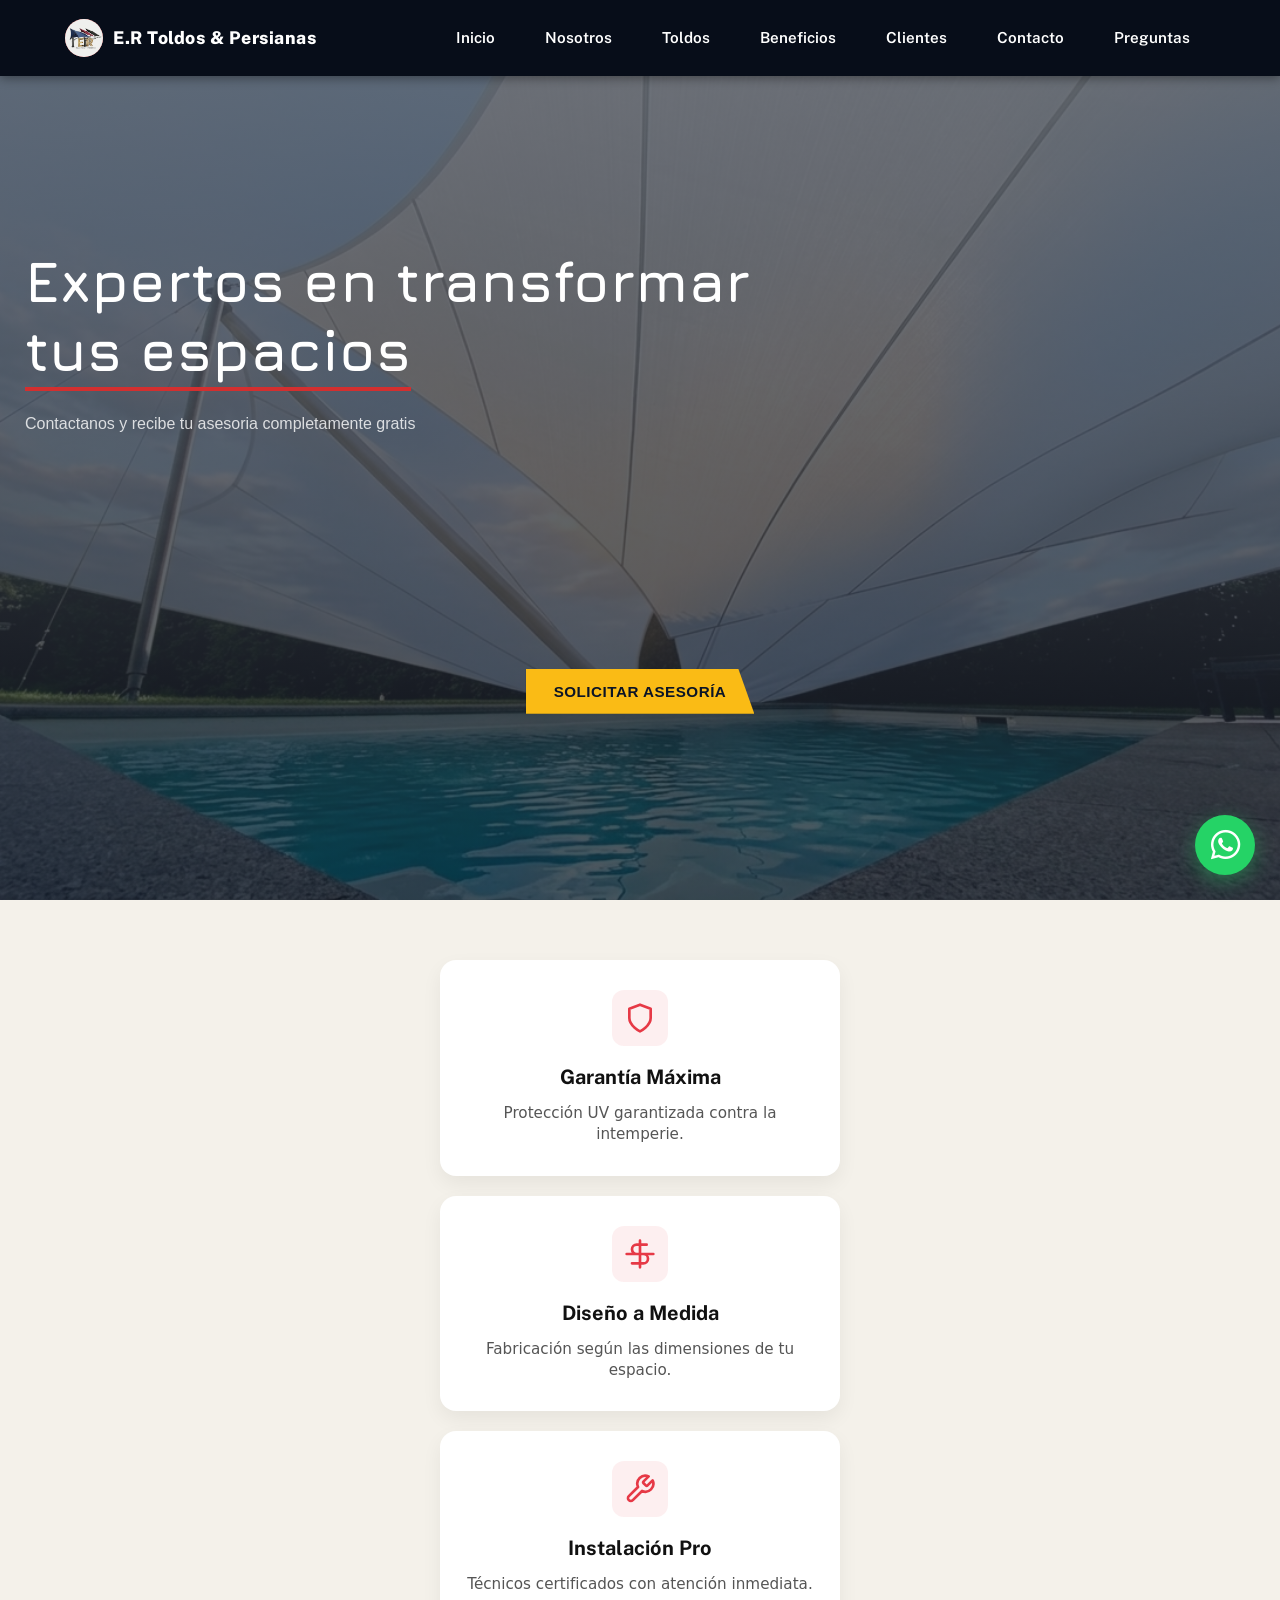
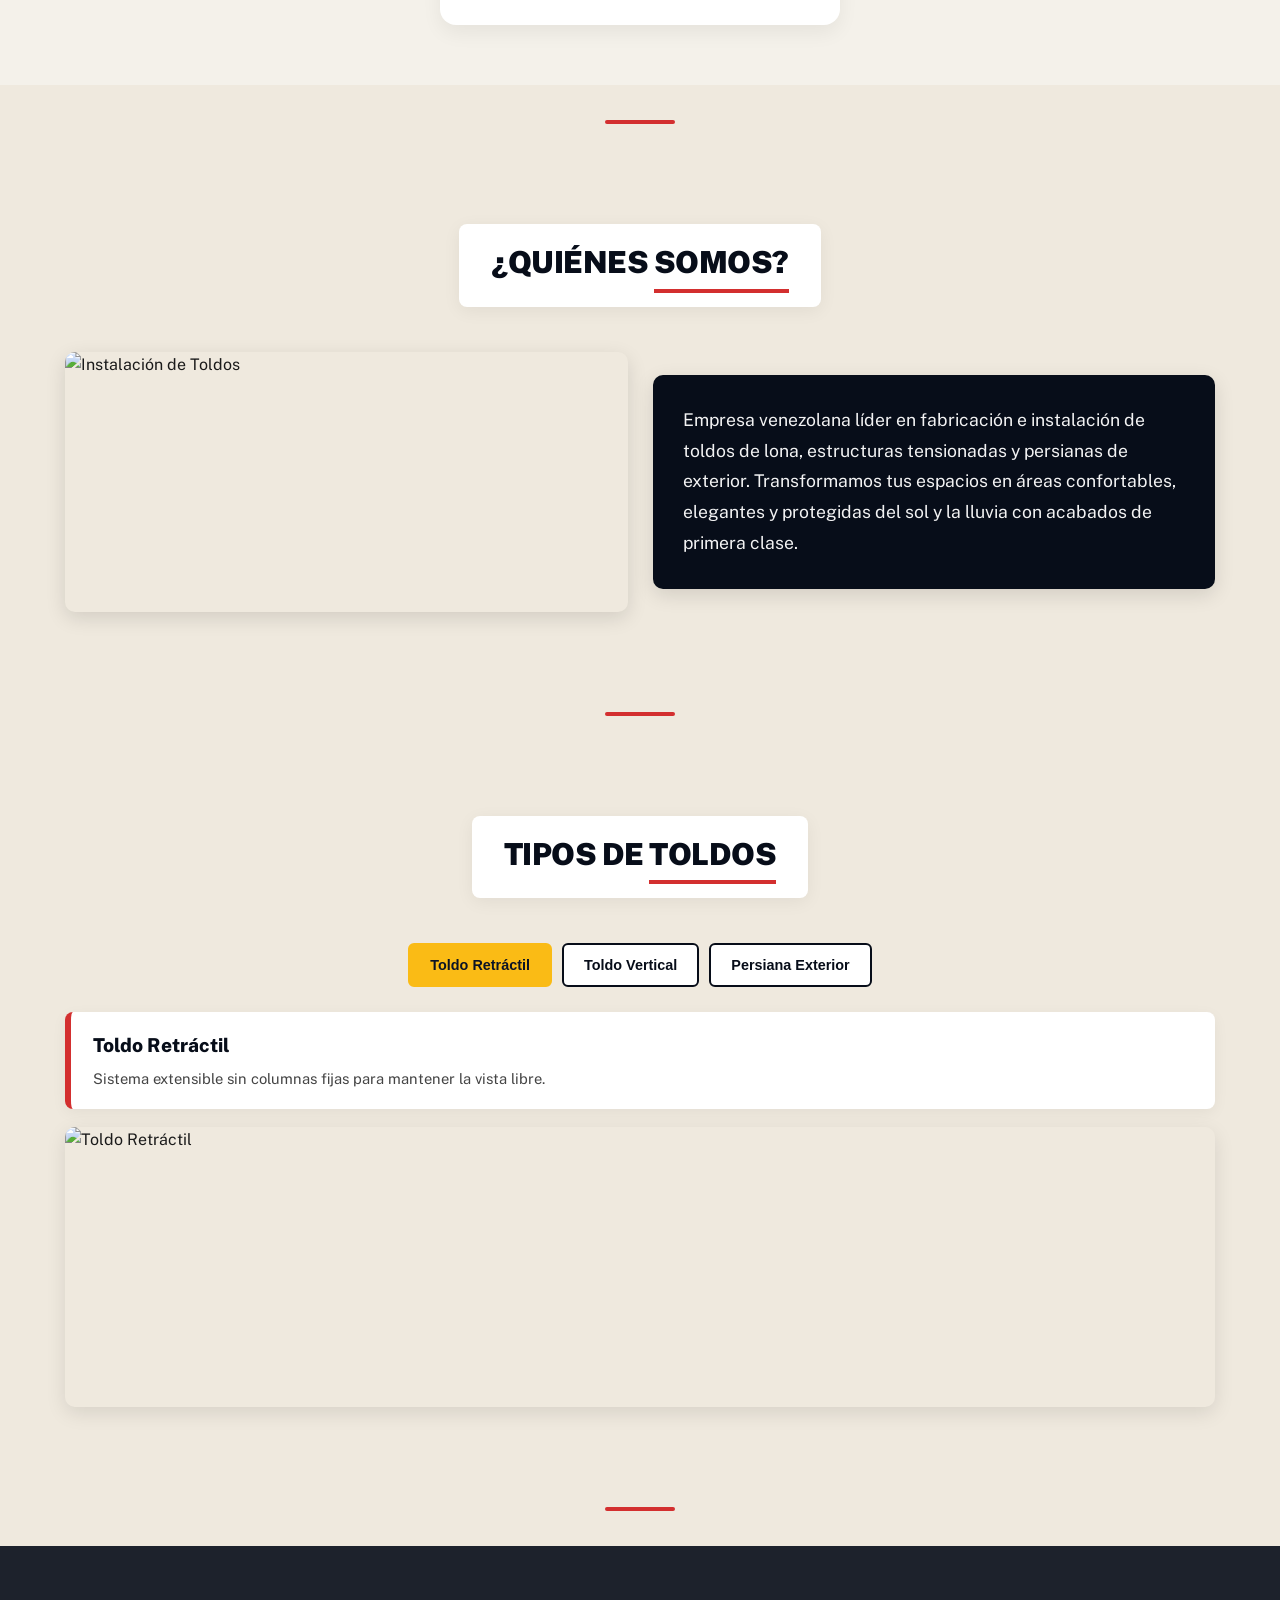
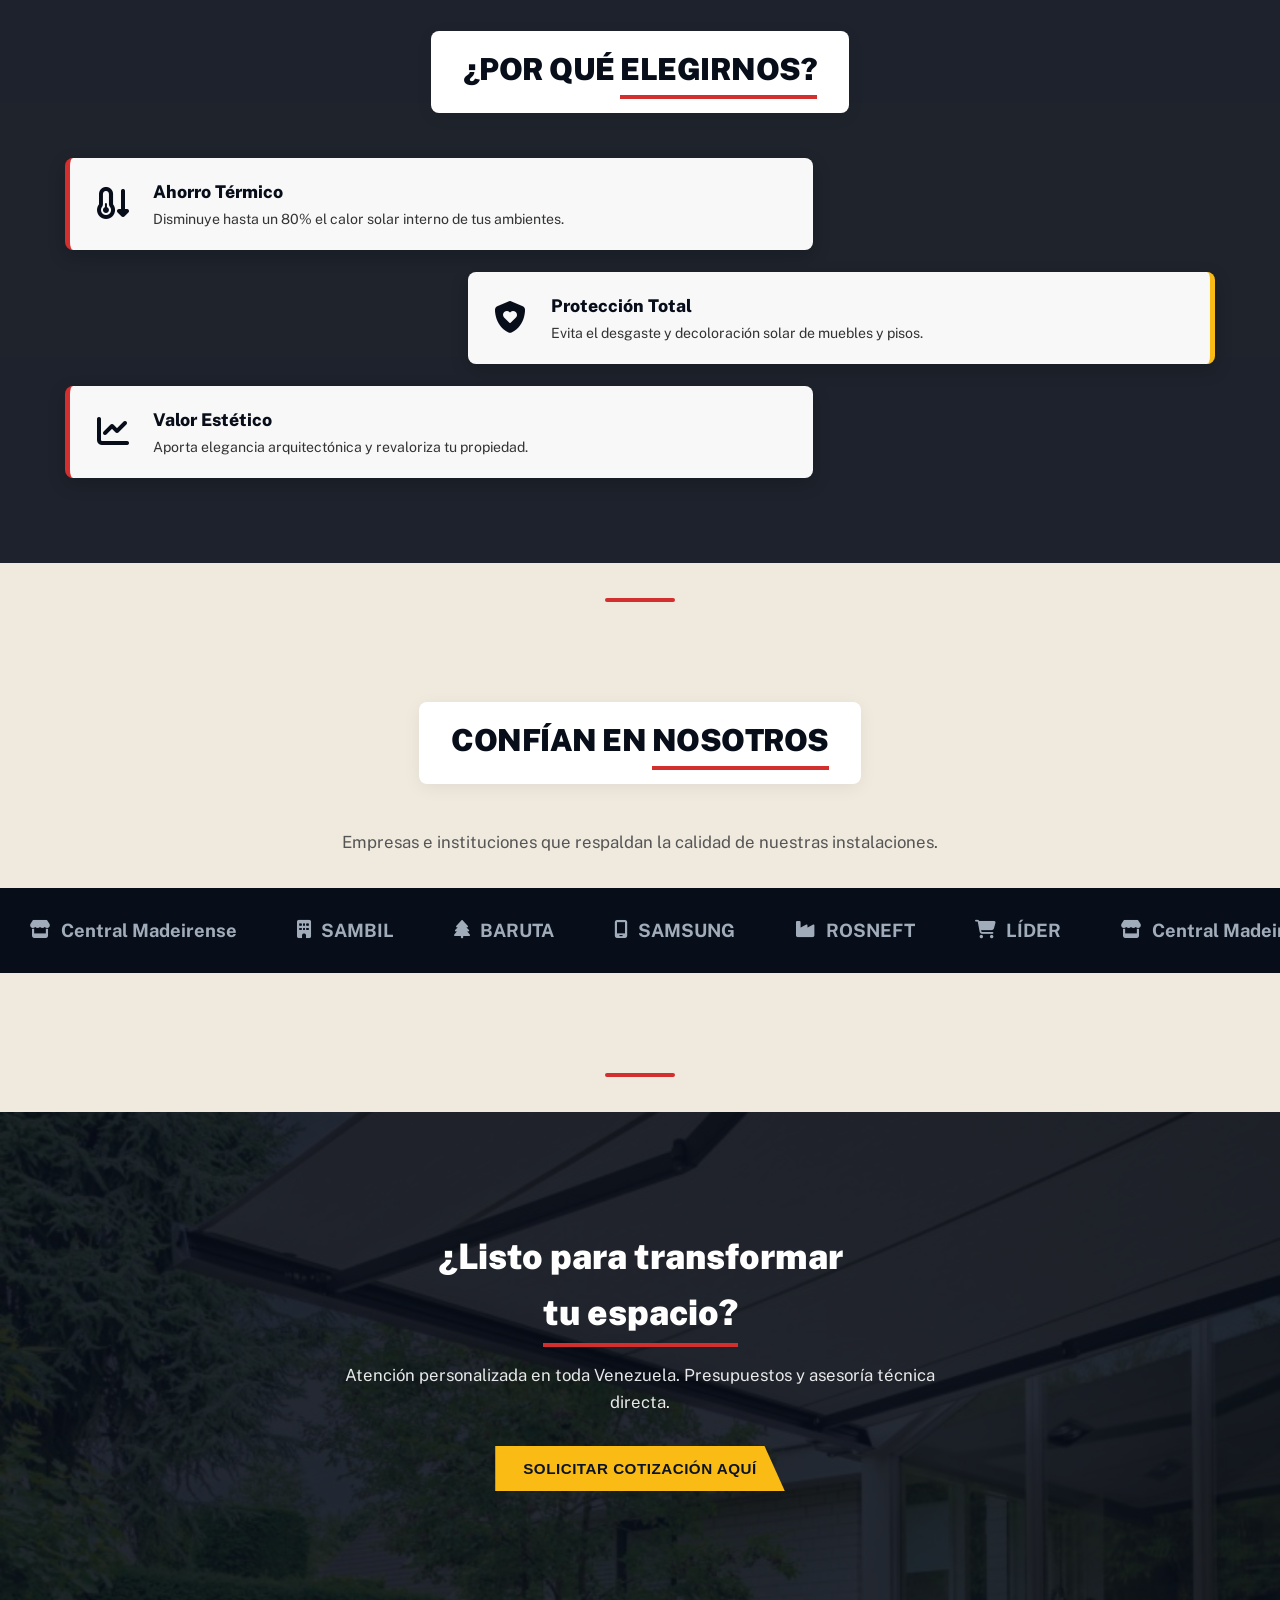
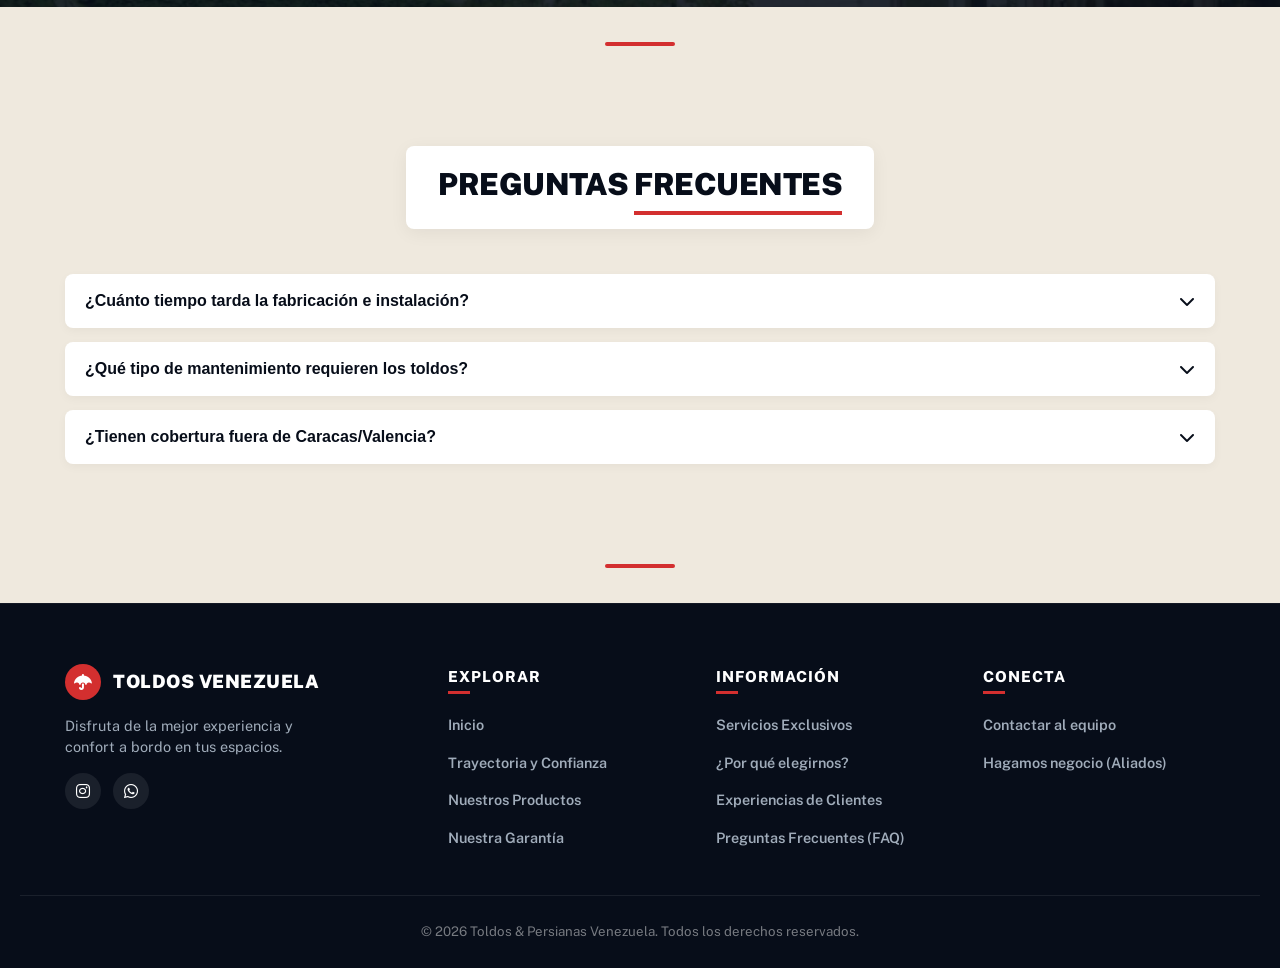
==== commit a406a411: "cambio en ccs de la seccion 2 mas tiempo en aparecer el revelado" ====
--- a/index.html
+++ b/index.html
@@ -79,9 +79,9 @@
             </div>
             <h3 class="feature-title">Instalación Pro</h3>
             <p class="feature-text">Técnicos certificados con atención inmediata.</p>
-        </div>
-    </div>
-</section>
+            </div>
+        </div>
+    </section>
 
 
 
--- a/style.css
+++ b/style.css
@@ -210,7 +210,7 @@
     padding: 14px 20px;
     z-index: 1000;
     box-shadow: 0 2px 10px rgba(0,0,0,0.4);
-    transition: transform 1s ease-in-out 1.2s;
+    transition: transform 1s ease-in-out 0.8s;
 }
 
 .navbar.nav-hidden {
@@ -1176,7 +1176,8 @@
   padding: 30px 20px;
   text-align: center;
   box-shadow: 0 8px 20px rgba(0, 0, 0, 0.06);
-  transition: transform 1s ease;
+  /* Transición suave para la entrada en pantalla y para el efecto hover */
+  transition: transform 1.2s cubic-bezier(0.22, 1, 0.36, 1), opacity 0.8s cubic-bezier(0.22, 1, 0.36, 1);
 }
 
 .feature-card:hover {
@@ -1188,8 +1189,10 @@
   transform: translateY(60px);
 }
 
+/* Estado al entrar en vista: totalmente visible y en posición original */
 .feature-card.card-animada-scroll.en-vista {
-  animation: subirTexto 2.5s cubic-bezier(0.22, 1, 0.36, 1) forwards;
+  opacity: 1;
+  transform: translateY(0);
 }
 
 .feature-icon {
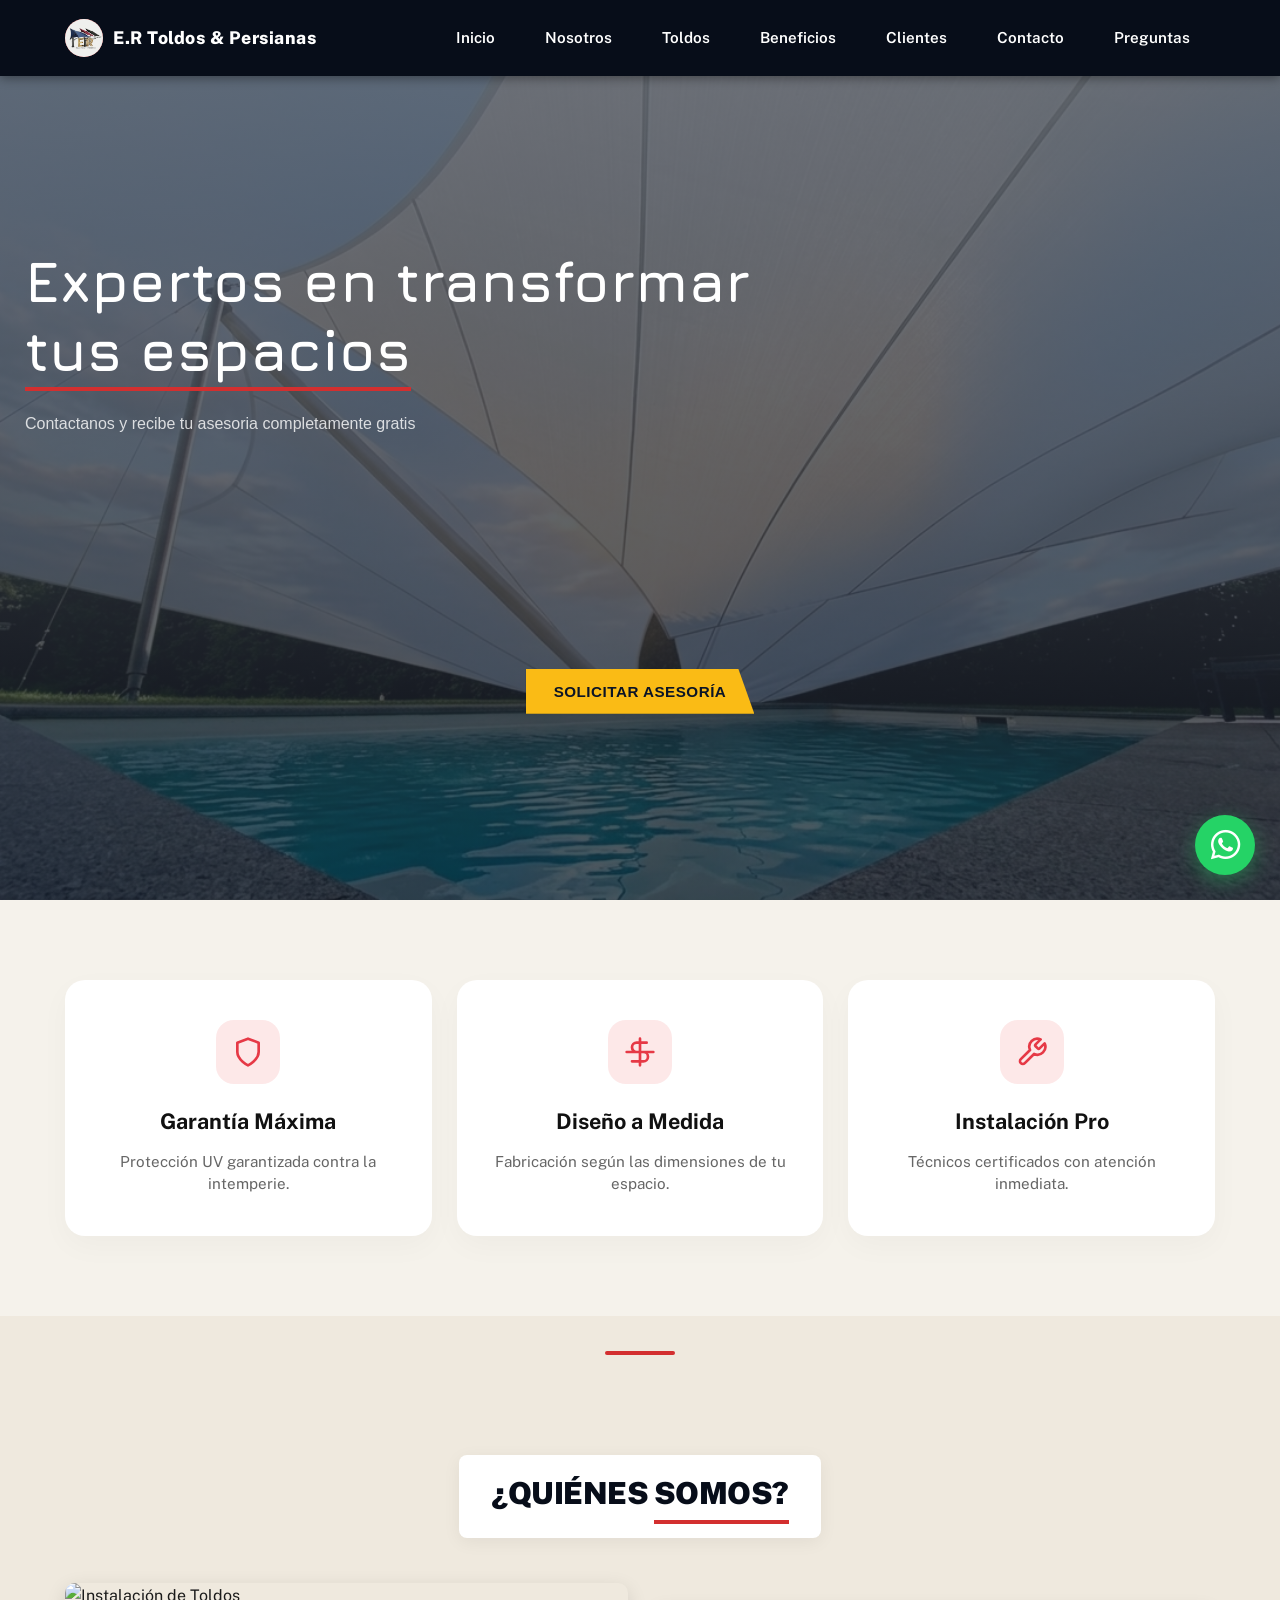
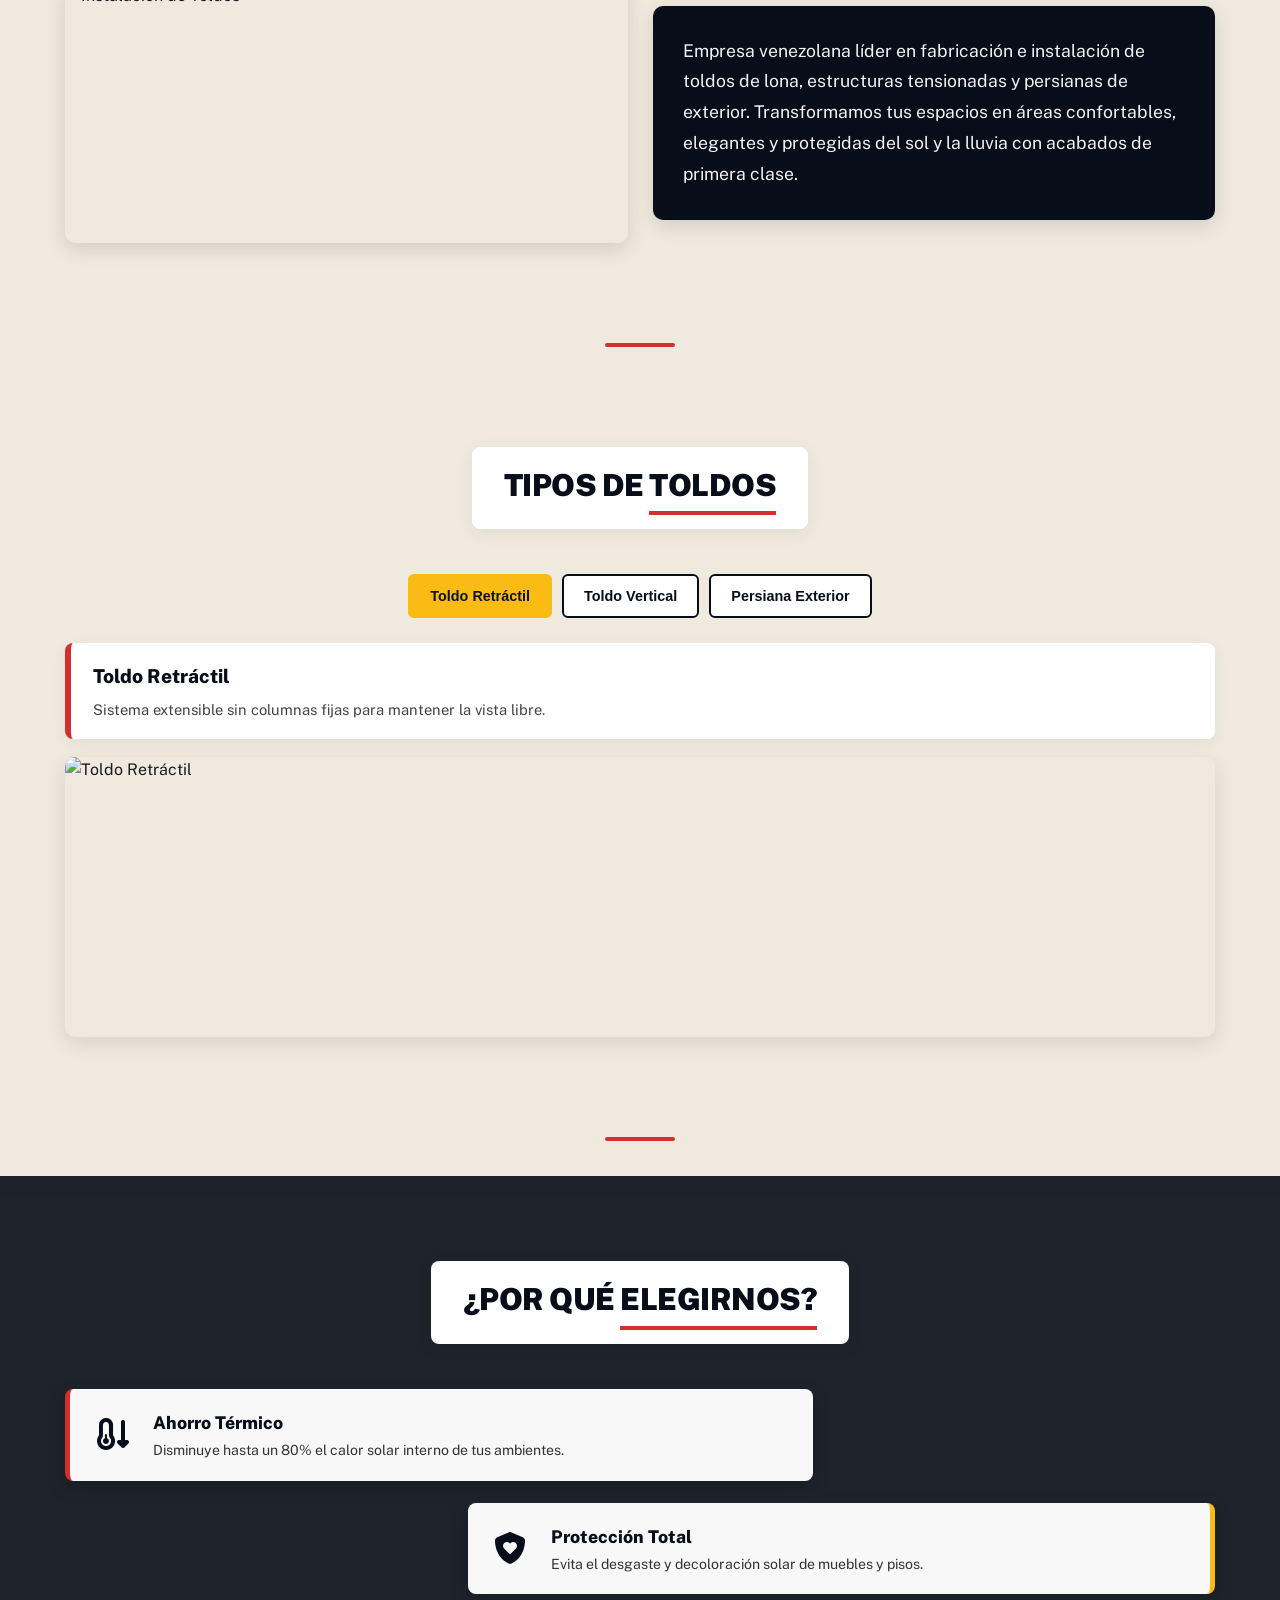
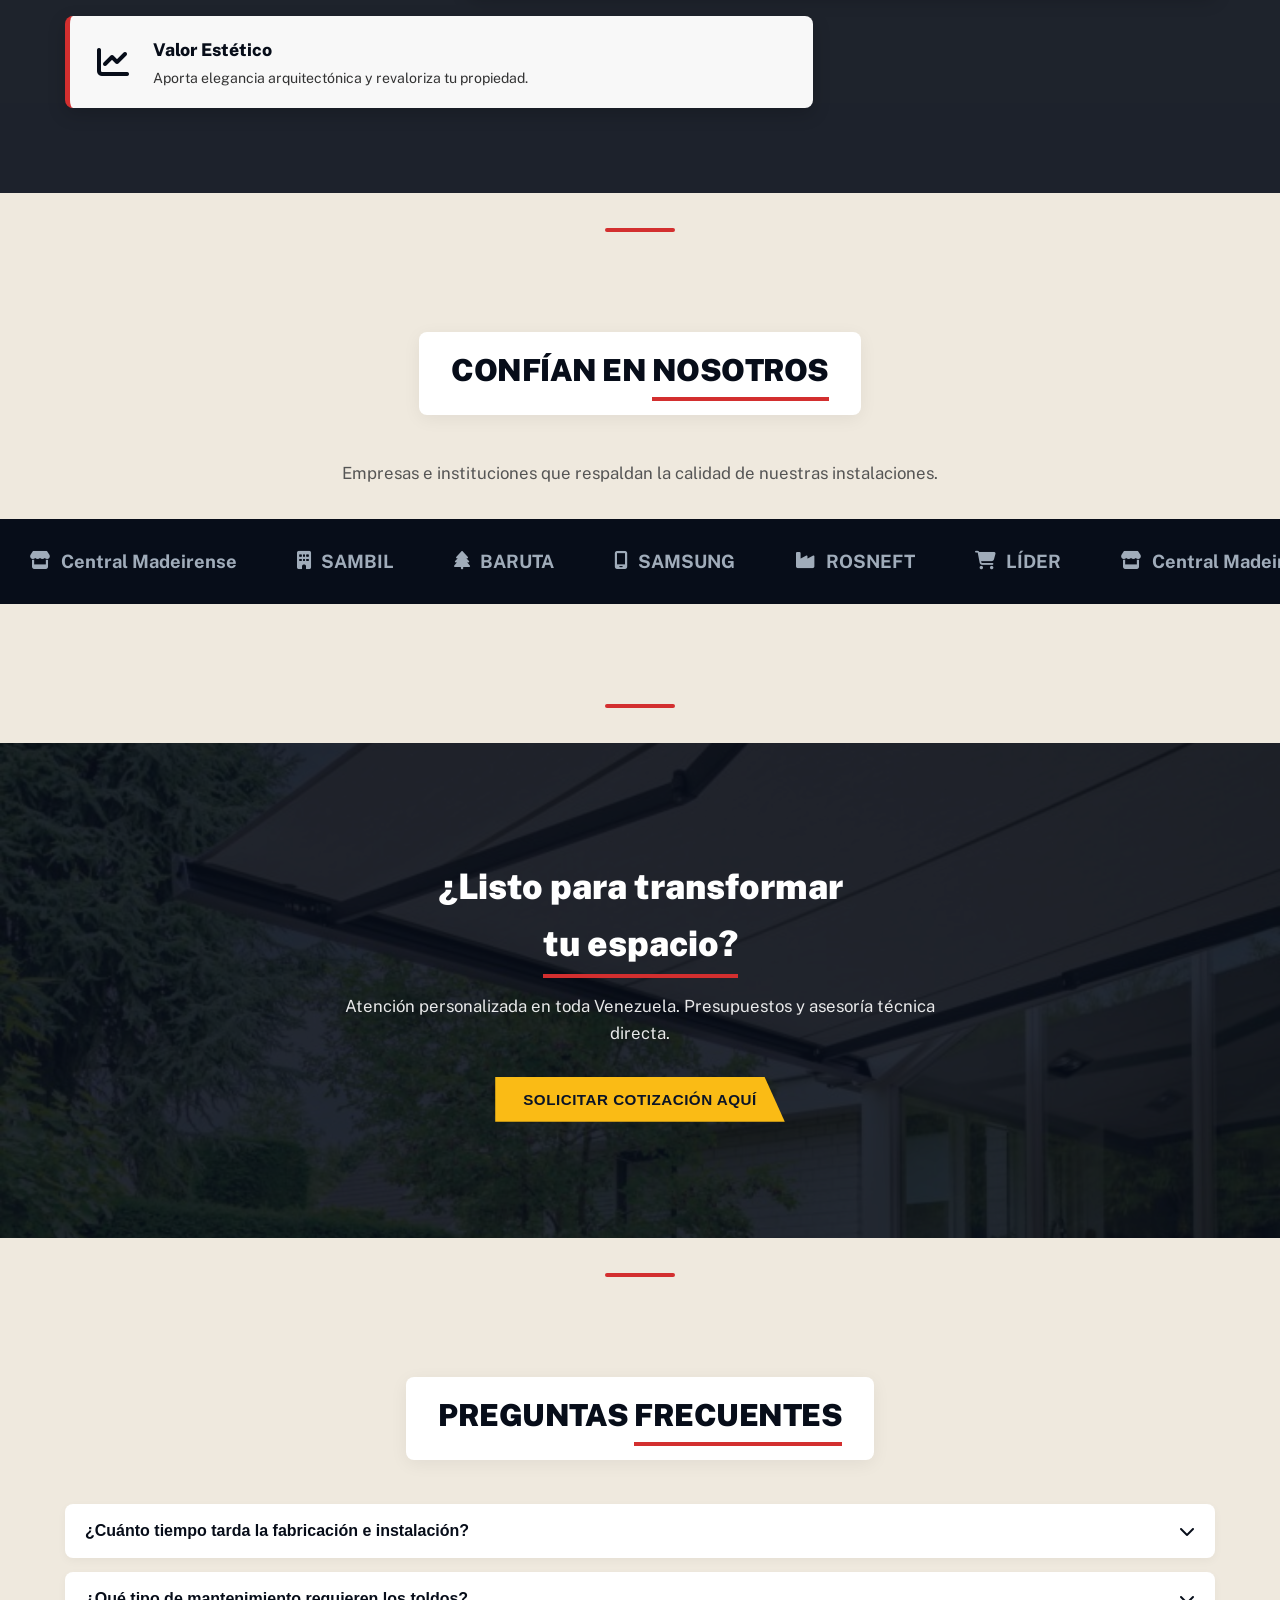
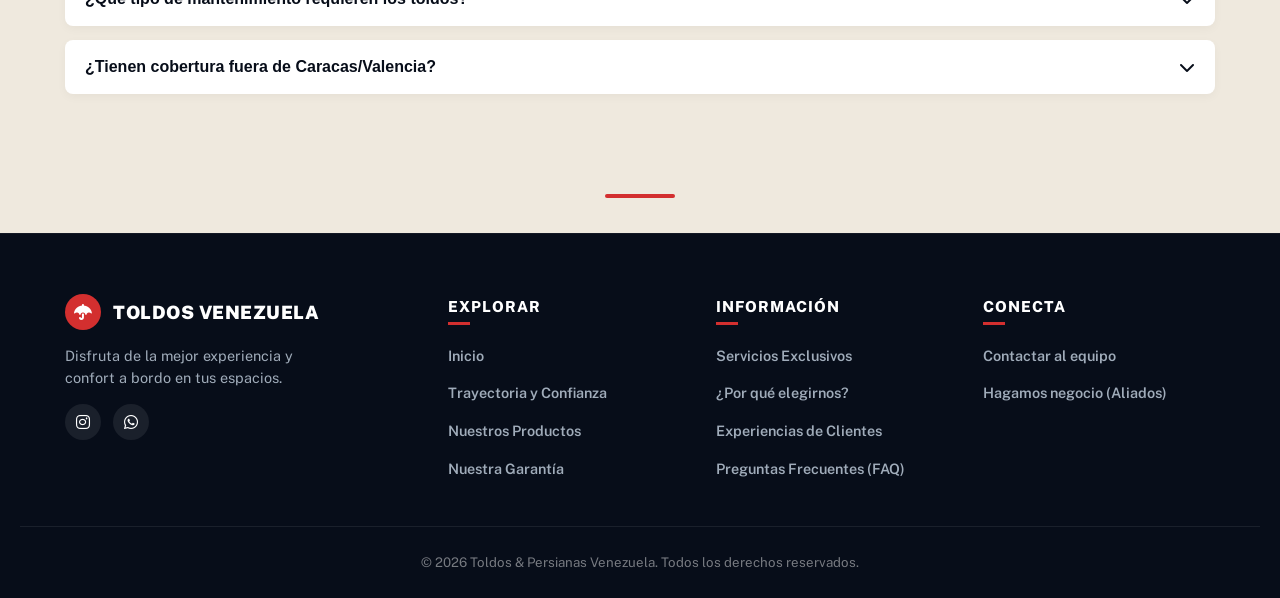
==== commit e2f13e12: "cambio del favicon agregando el favicon" ====
--- a/index.html
+++ b/index.html
@@ -12,6 +12,7 @@
     <link href="https://fonts.googleapis.com/css2?family=Jura:wght@300..700&family=Public+Sans:ital,wght@0,100..900;1,100..900&display=swap" rel="stylesheet">
     <!-- Estilos CSS -->
     <link rel="stylesheet" href="style.css">
+    <link rel="icon" type="image/jpeg" href="assets/favicon.png">
 </head>
 <body>
 
--- a/style.css
+++ b/style.css
@@ -1156,65 +1156,94 @@
 
 
 
+
+
+
+
+
+/* ESTILOS DE LA SECCIÓN DE CARACTERÍSTICAS (ESCRITORIO + MÓVIL) */
+
 .nueva-seccion {
-  background-color: #f4f1ea;
-  padding: 60px 20px;
+  background-color: #f5f2eb; /* Fondo crema idéntico al de las imágenes */
+  padding: 80px 20px;
   width: 100%;
 }
 
+/* 1. Vista de Escritorio (3 columnas en fila) */
 .features-container {
   display: flex;
-  flex-direction: column;
-  gap: 20px;
-  max-width: 400px;
+  flex-direction: row;        /* Organiza las tarjetas horizontalmente */
+  justify-content: center;
+  gap: 25px;                  /* Espacio entre tarjetas */
+  max-width: 1150px;         /* Ancho amplio para computadora */
   margin: 0 auto;
 }
 
 .feature-card {
+  flex: 1;                    /* Fuerza a las 3 tarjetas a medir exactamente lo mismo */
   background: #ffffff;
-  border-radius: 16px;
-  padding: 30px 20px;
+  border-radius: 20px;
+  padding: 40px 25px;
   text-align: center;
-  box-shadow: 0 8px 20px rgba(0, 0, 0, 0.06);
-  /* Transición suave para la entrada en pantalla y para el efecto hover */
-  transition: transform 1.2s cubic-bezier(0.22, 1, 0.36, 1), opacity 0.8s cubic-bezier(0.22, 1, 0.36, 1);
+  box-shadow: 0 10px 30px rgba(0, 0, 0, 0.03);
+  transition: transform 0.8s cubic-bezier(0.22, 1, 0.36, 1), opacity 0.8s cubic-bezier(0.22, 1, 0.36, 1);
 }
 
 .feature-card:hover {
   transform: translateY(-5px);
 }
 
+/* 2. Cuadro de Icono (Rosa pastel redondeado como la imagen) */
+.feature-icon {
+  color: #e63946;
+  background-color: #fde8e8;  /* Tono rosa claro exacto */
+  width: 64px;
+  height: 64px;
+  border-radius: 18px;
+  display: inline-flex;
+  align-items: center;
+  justify-content: center;
+  margin-bottom: 20px;
+}
+
+.feature-card .feature-title {
+  font-size: 1.35rem;
+  font-weight: 700;
+  color: #111111;
+  margin-bottom: 12px;
+}
+
+.feature-card .feature-text {
+  font-size: 0.95rem;
+  color: #666666;
+  line-height: 1.5;
+  margin: 0;
+}
+
+/* 3. Animaciones al hacer scroll */
 .feature-card.card-animada-scroll {
   opacity: 0;
   transform: translateY(60px);
 }
 
-/* Estado al entrar en vista: totalmente visible y en posición original */
 .feature-card.card-animada-scroll.en-vista {
   opacity: 1;
   transform: translateY(0);
 }
 
-.feature-icon {
-  color: #e63946;
-  margin-bottom: 15px;
-  display: inline-flex;
-  padding: 12px;
-  background-color: rgba(230, 57, 70, 0.08);
-  border-radius: 12px;
-}
-
-.feature-card .feature-title {
-  font-size: 1.25rem;
-  font-weight: 700;
-  color: #111111;
-  margin-bottom: 10px;
-}
-
-.feature-card .feature-text {
-  font-family: system-ui, -apple-system, sans-serif;
-  font-size: 0.95rem;
-  color: #555555;
-  margin-bottom: 0;
-  line-height: 1.4;
+/* Retrasos en cascada */
+.feature-card:nth-child(2) { transition-delay: 0.15s; }
+.feature-card:nth-child(3) { transition-delay: 0.30s; }
+
+/* 4. Vista para Teléfonos (Se apilan en 1 columna) */
+@media (max-width: 768px) {
+  .features-container {
+    flex-direction: column;  /* Cambia a vertical en pantallas pequeñas */
+    max-width: 400px;        /* Restringe el ancho centrado en celular */
+    gap: 20px;
+  }
+
+  .feature-card {
+    padding: 30px 20px;
+  }
 }
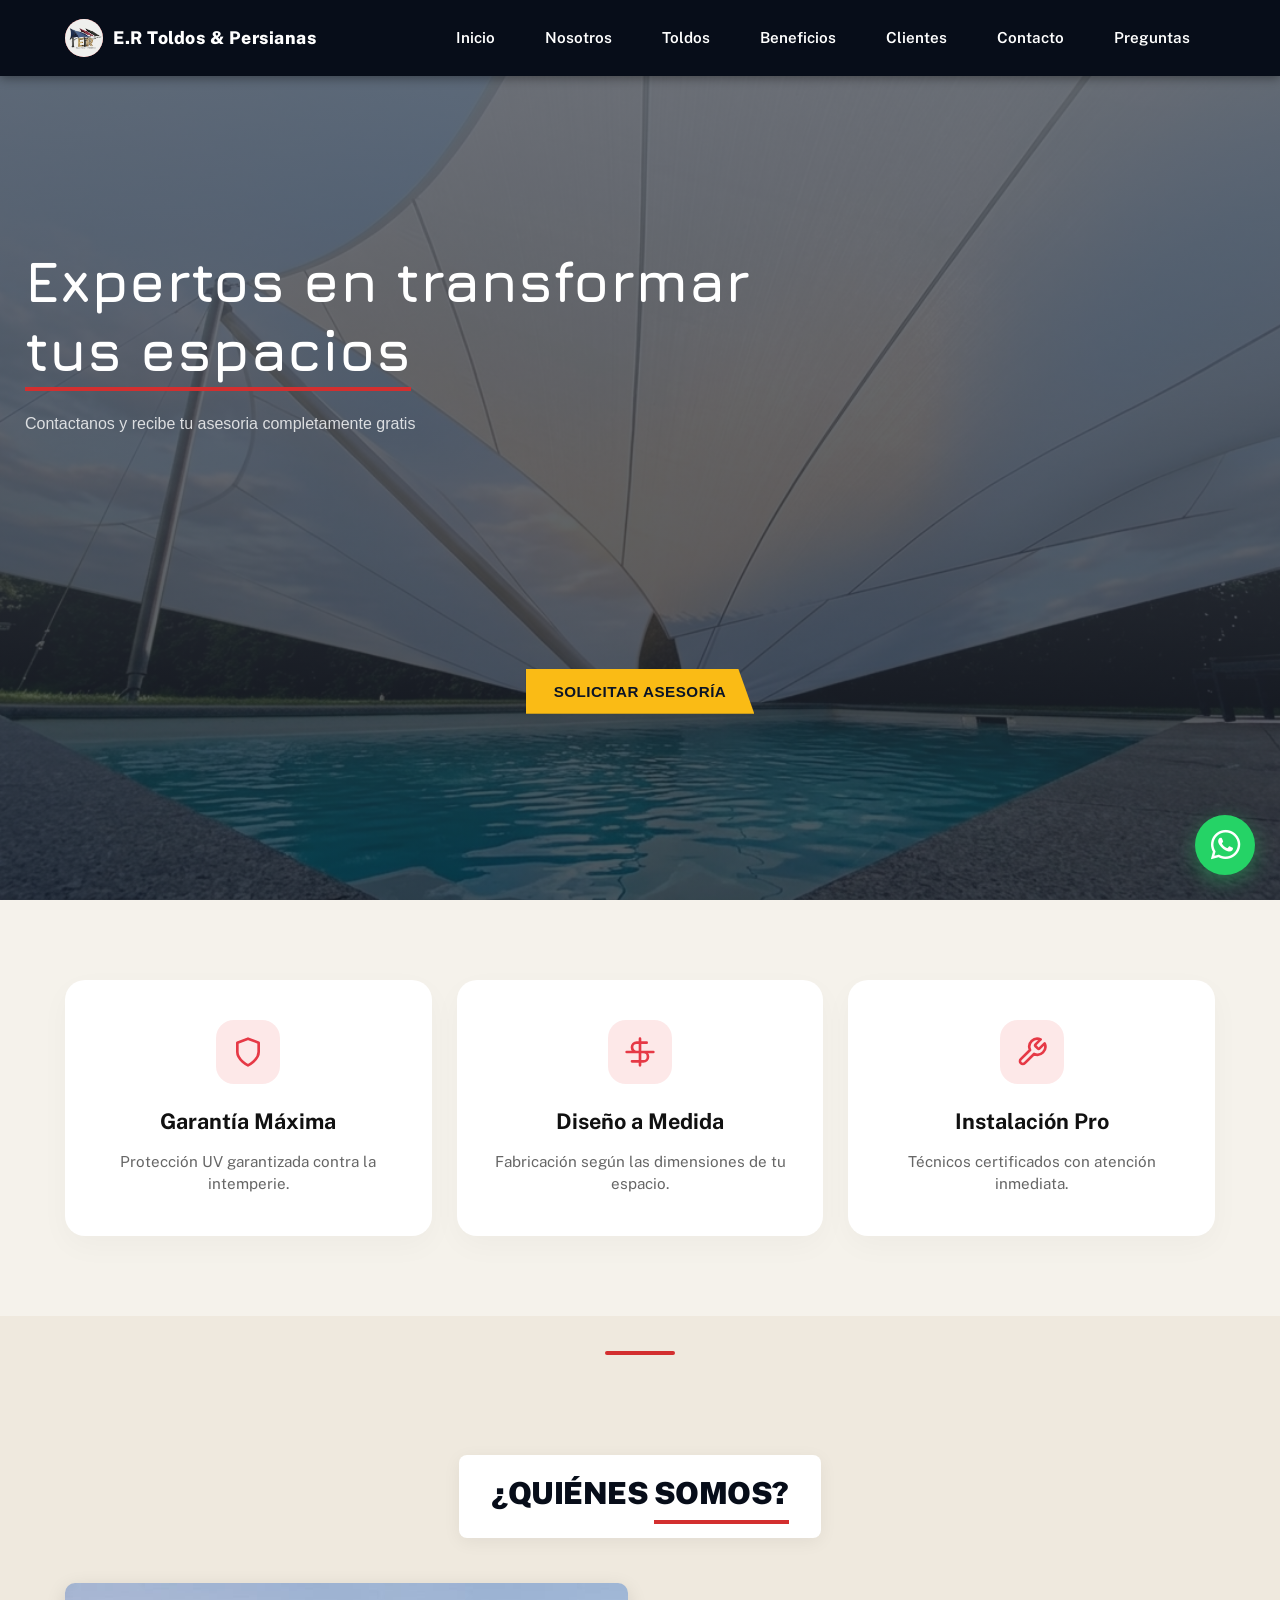
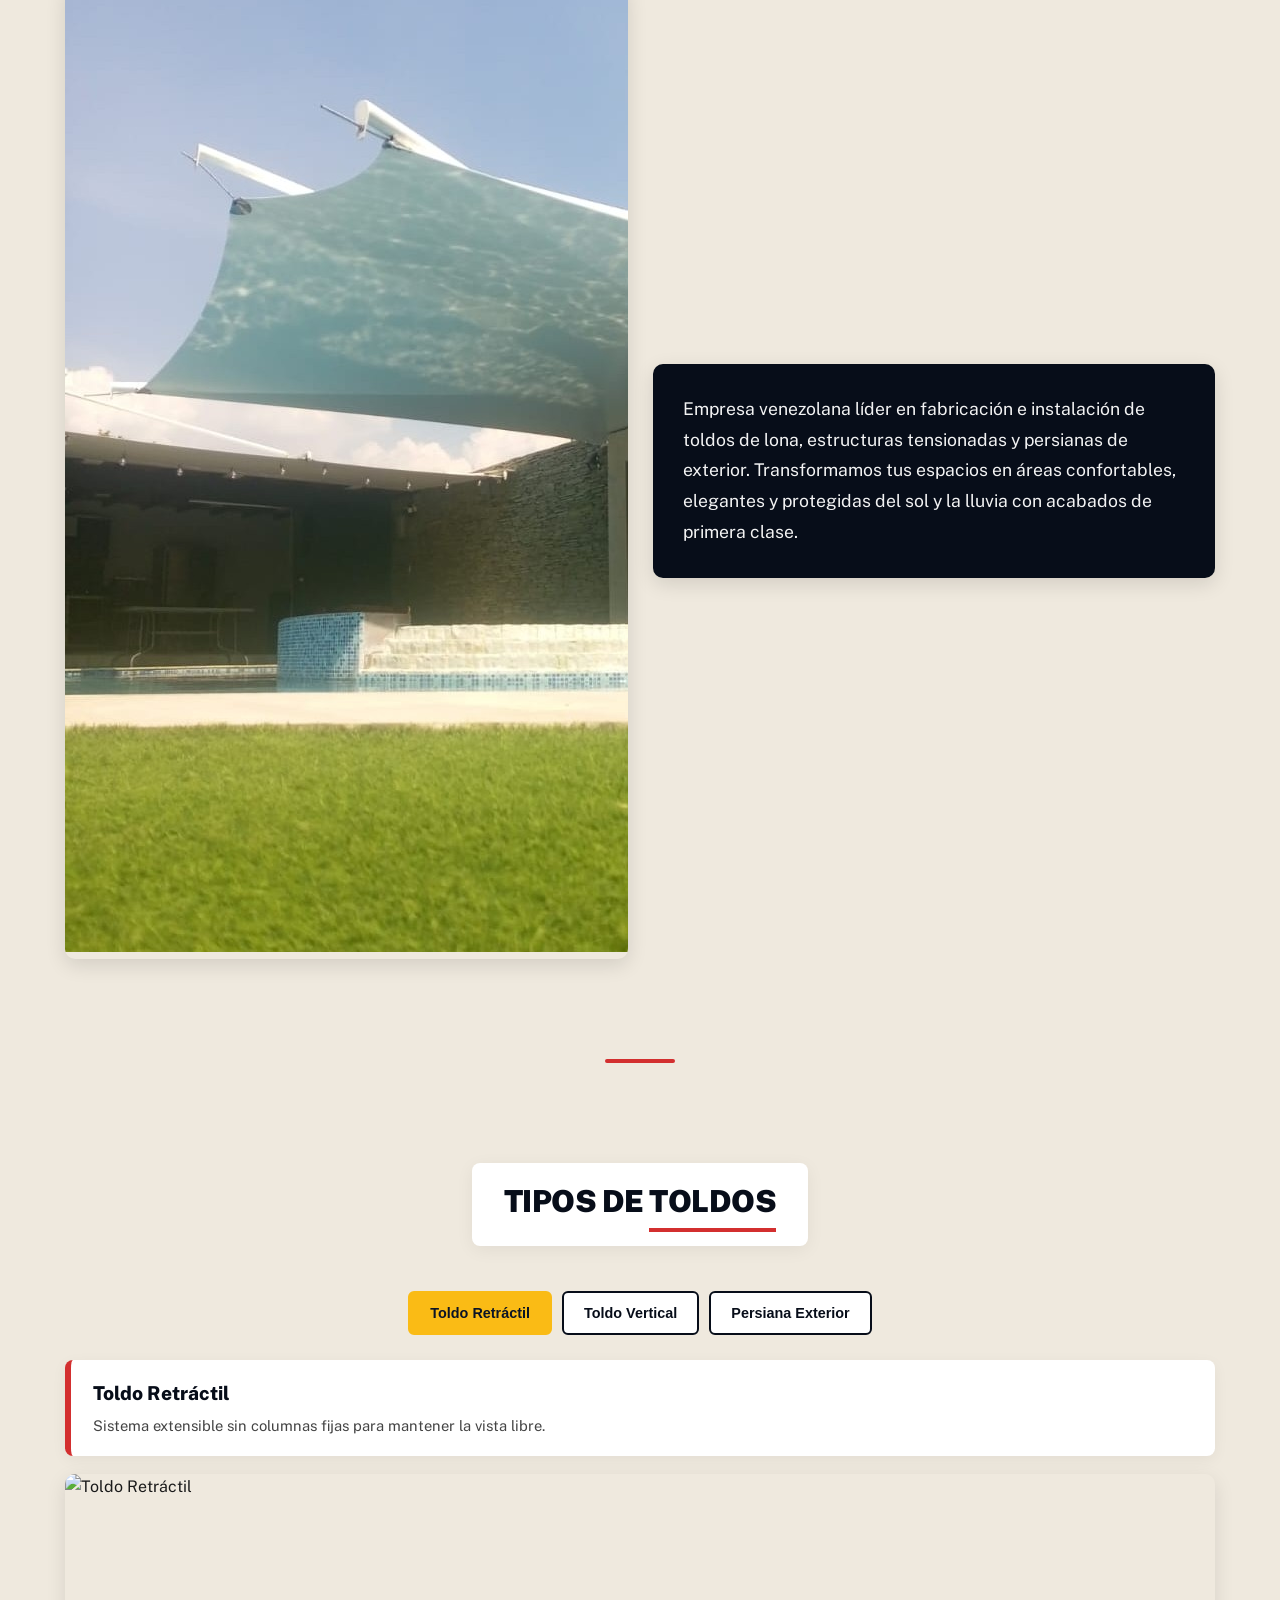
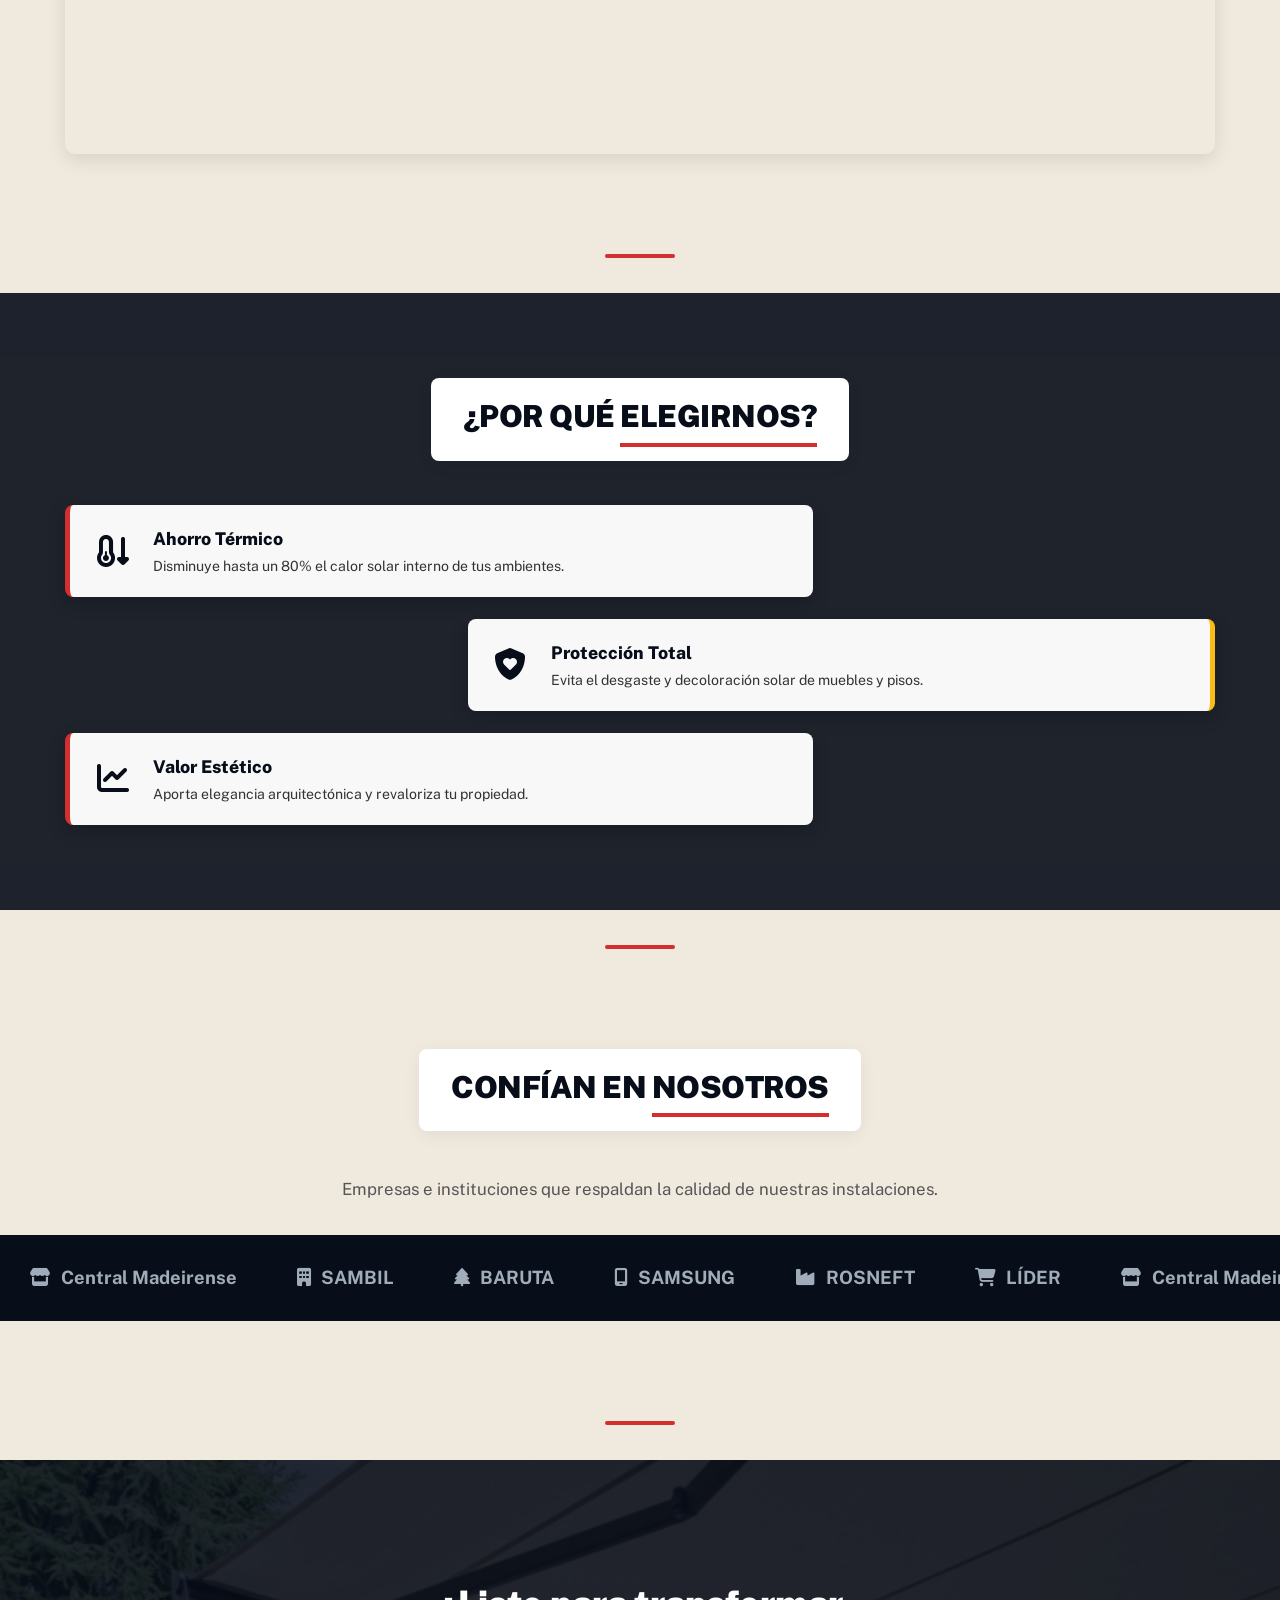
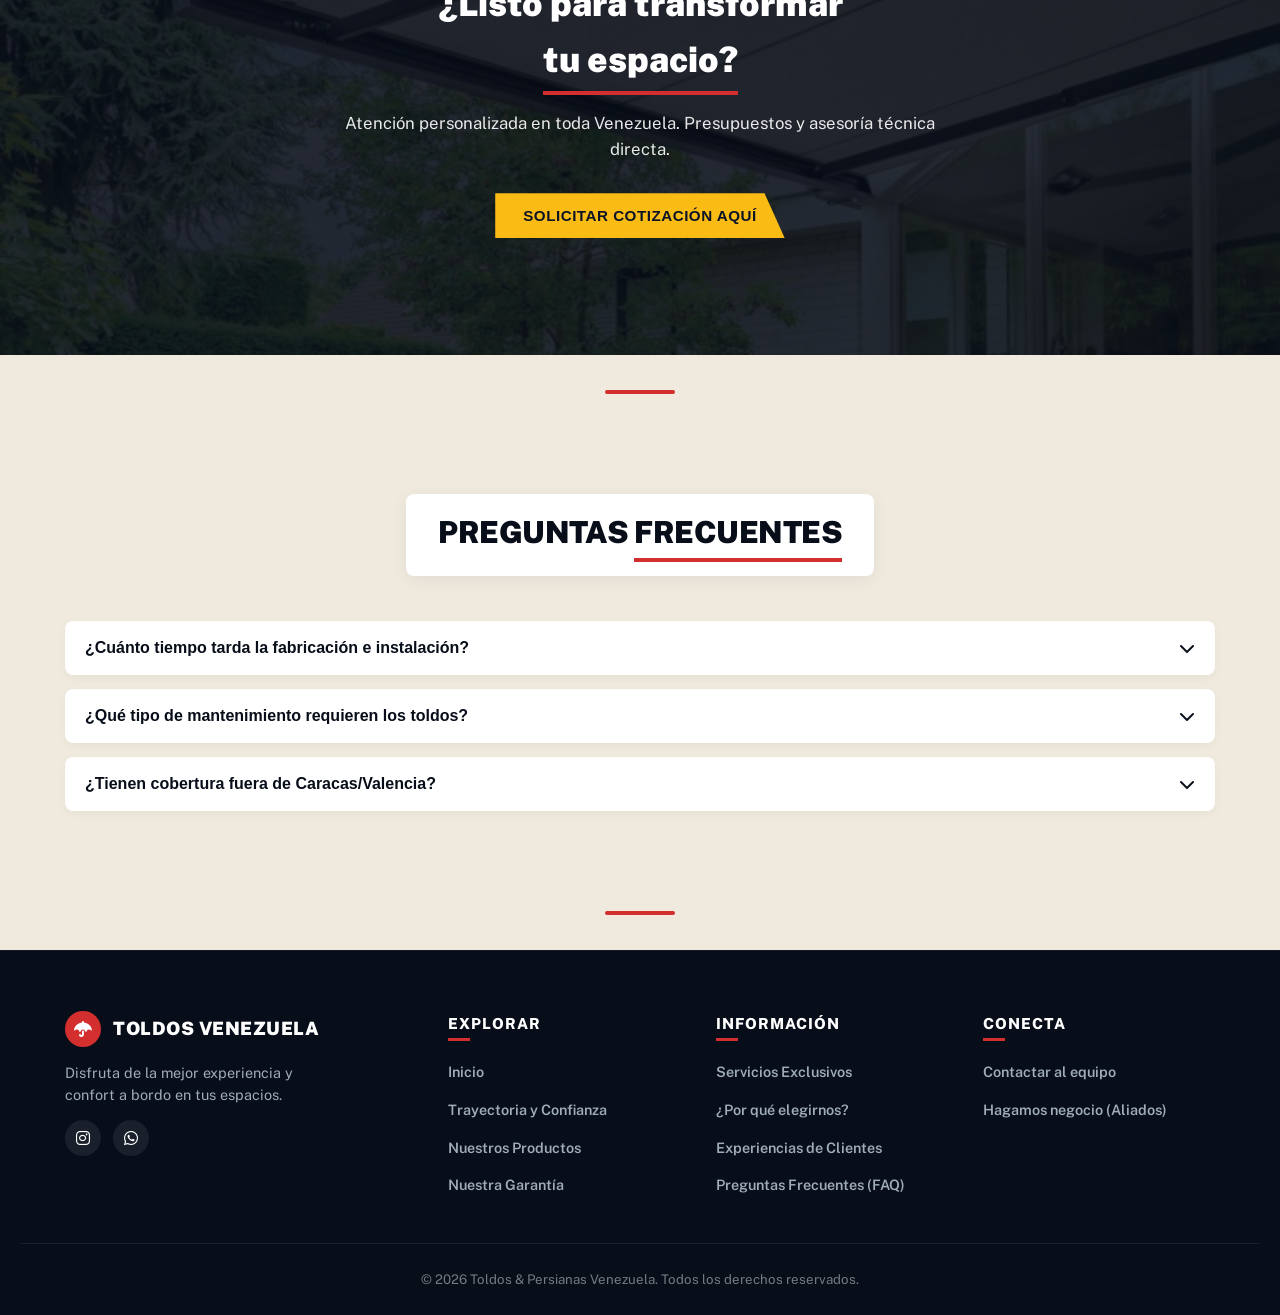
==== commit cd63f540: "imagen de quienes somos ej imagen de la seccion de quienes somos" ====
--- a/index.html
+++ b/index.html
@@ -107,7 +107,7 @@
             </div>
             <div class="about-grid">
                 <div class="about-image-wrapper">
-                    <img src="https://images.unsplash.com/photo-1513694203232-719a280e022f?auto=format&fit=crop&w=800&q=80" alt="Instalación de Toldos" class="about-img">
+                    <img src="assets/seccion3.jpeg">
                 </div>
                 <div class="about-card">
                     <p class="about-text-readable">
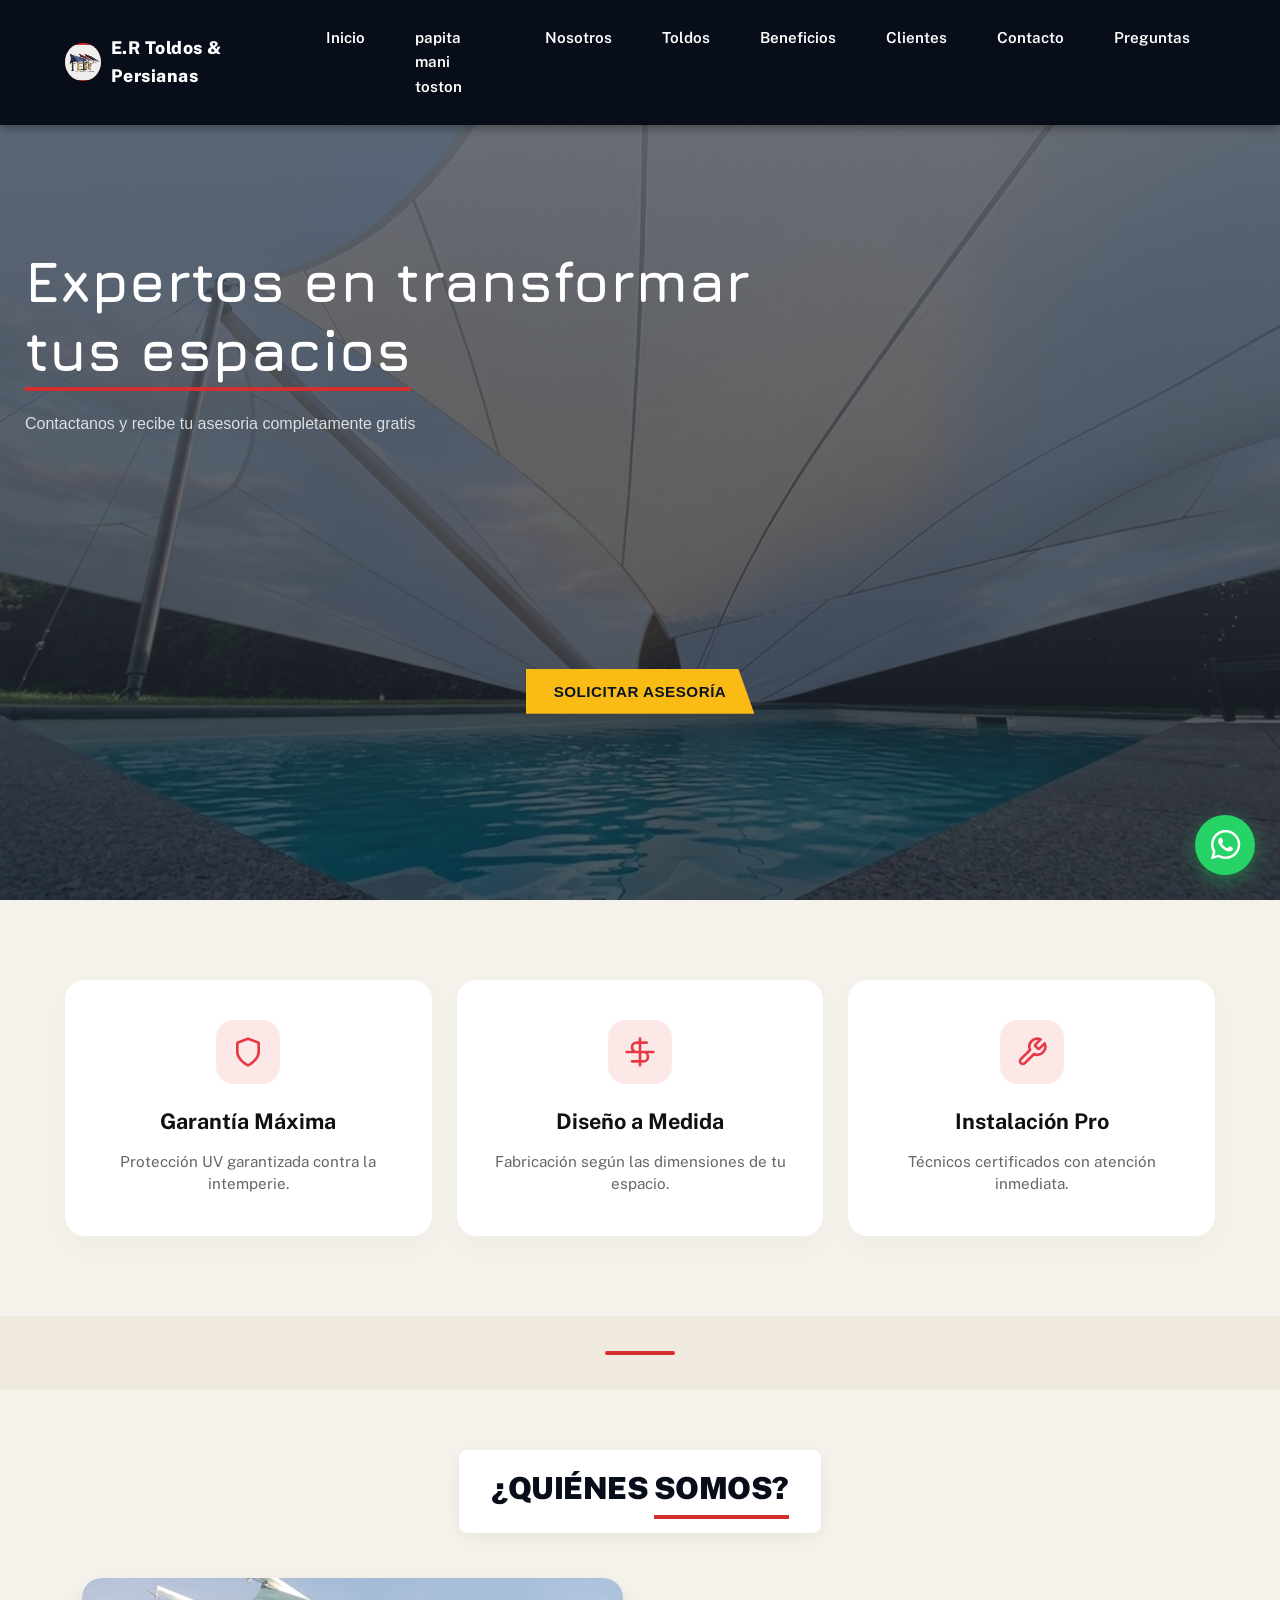
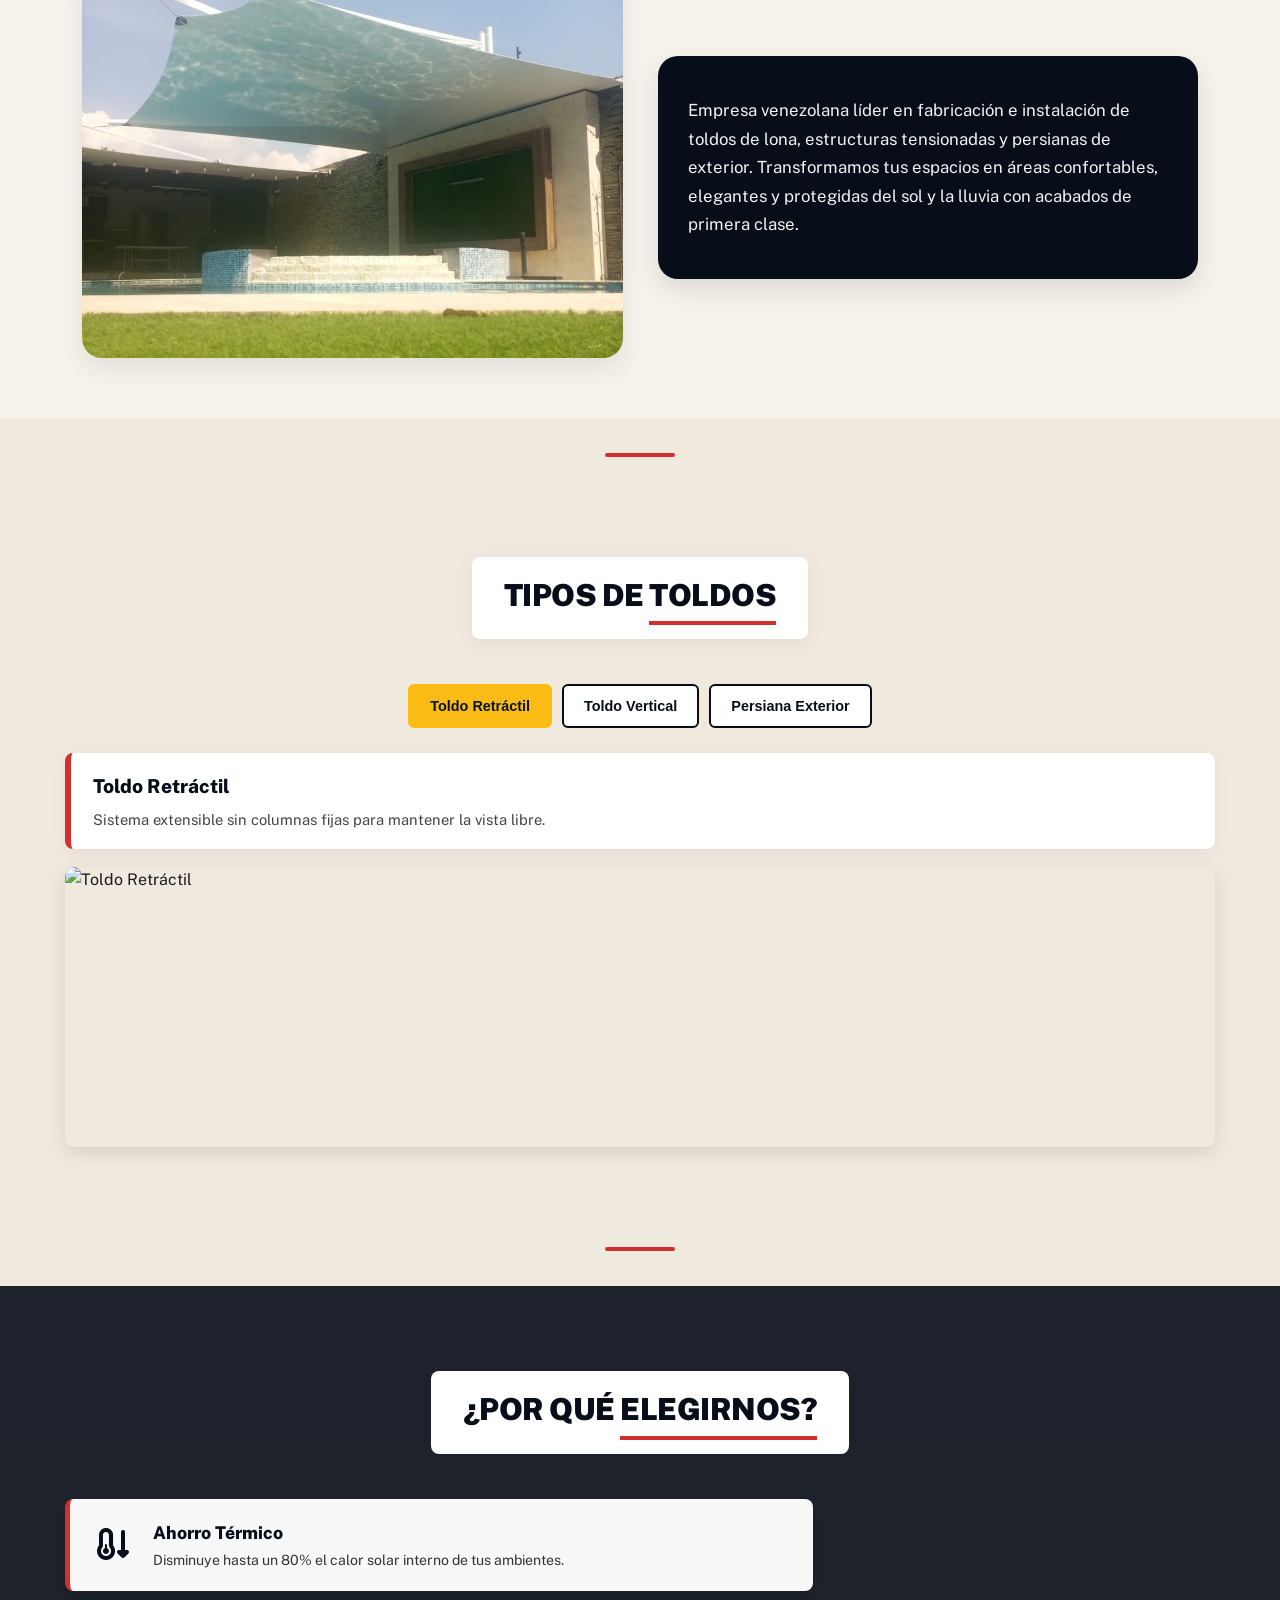
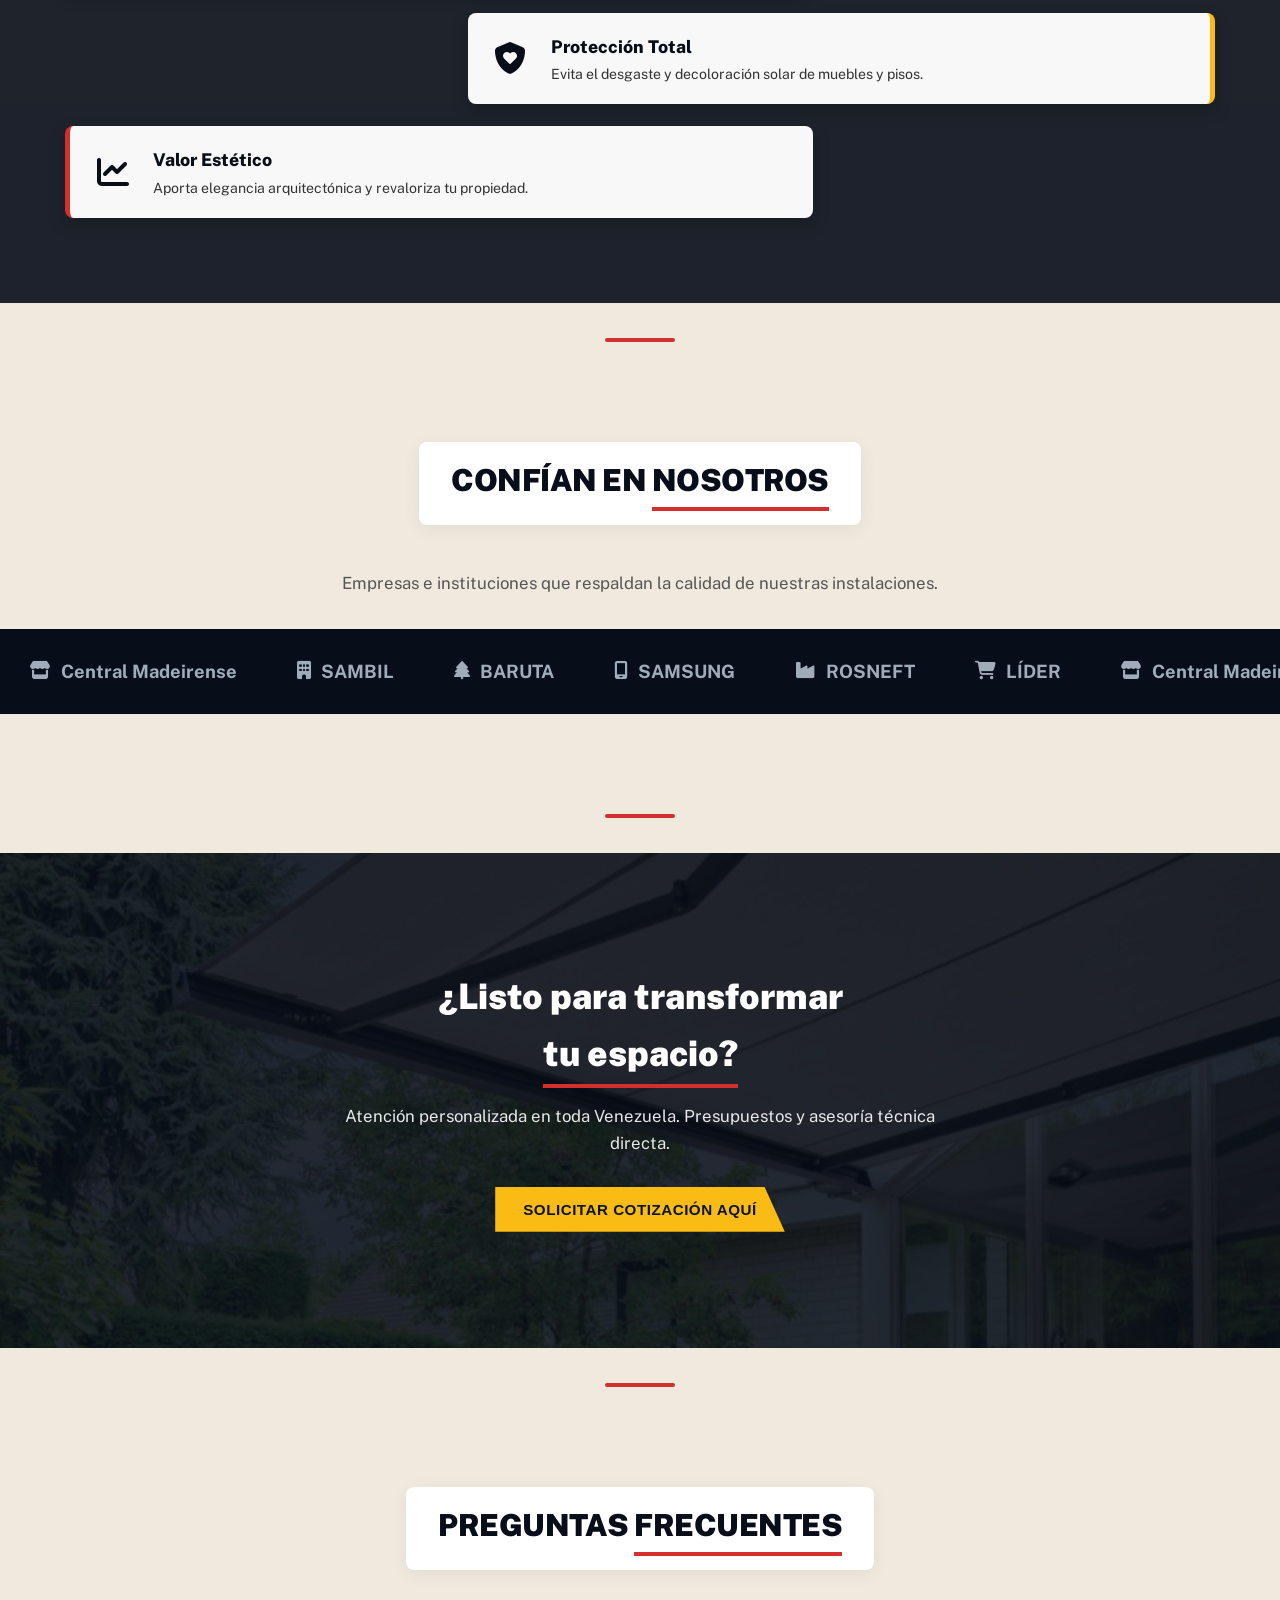
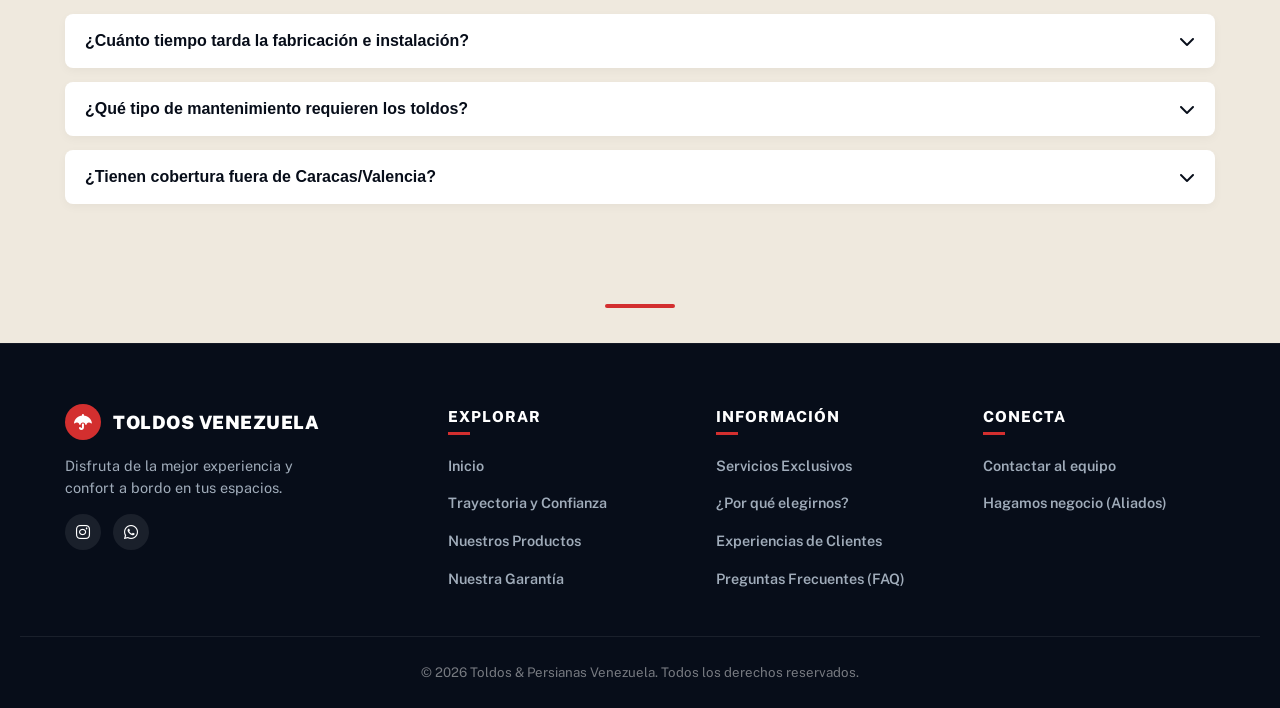
==== commit 8e4cce2d: "papita mani toston cagarla" ====
--- a/index.html
+++ b/index.html
@@ -30,6 +30,7 @@
             </button>
             <nav class="nav-links" id="navLinks">
                 <a href="#hero">Inicio</a>
+                <a href="#hero">papita mani toston</a>
                 <a href="#quienes-somos">Nosotros</a>
                 <a href="#toldos">Toldos</a>
                 <a href="#beneficios">Beneficios</a>
--- a/style.css
+++ b/style.css
@@ -1246,4 +1246,72 @@
   .feature-card {
     padding: 30px 20px;
   }
-}+}
+
+
+
+
+
+
+
+/* SECCIÓN QUIÉNES SOMOS (OPTIMIZADA) */
+
+.about-section {
+    padding: 60px 20px;
+    background-color: #f5f2eb;
+}
+
+.about-grid {
+    display: grid;
+    grid-template-columns: 1fr 1fr; /* 2 columnas iguales en escritorio */
+    gap: 35px;
+    align-items: center;            /* Centra verticalmente la tarjeta respecto a la imagen */
+    max-width: 1150px;
+    margin: 0 auto;
+}
+
+.about-image-wrapper {
+    width: 100%;
+    height: 380px;                 /* Altura fija proporcional para PC */
+    border-radius: 20px;
+    overflow: hidden;
+    box-shadow: 0 10px 25px rgba(0, 0, 0, 0.08);
+}
+
+.about-image-wrapper img {
+    width: 100%;
+    height: 100%;
+    object-fit: cover;             /* Recorta la imagen limpiamente sin deformarla */
+    object-position: center;
+    display: block;
+}
+
+.about-card {
+    background-color: var(--bg-navy-dark, #0a1128); /* Mismo azul oscuro del navbar */
+    color: #ffffff;
+    padding: 40px 30px;
+    border-radius: 20px;
+    box-shadow: 0 10px 25px rgba(0, 0, 0, 0.1);
+}
+
+.about-text-readable {
+    font-size: 1.05rem;
+    line-height: 1.7;
+    margin: 0;
+}
+
+/* AJUSTES PARA MÓVIL (Pixel 9 / Teléfonos) */
+@media (max-width: 768px) {
+    .about-grid {
+        grid-template-columns: 1fr; /* Cambia a 1 sola columna */
+        gap: 20px;
+    }
+
+    .about-image-wrapper {
+        height: 220px;              /* Altura compacta para no saturar la pantalla */
+    }
+
+    .about-card {
+        padding: 25px 20px;
+    }
+}
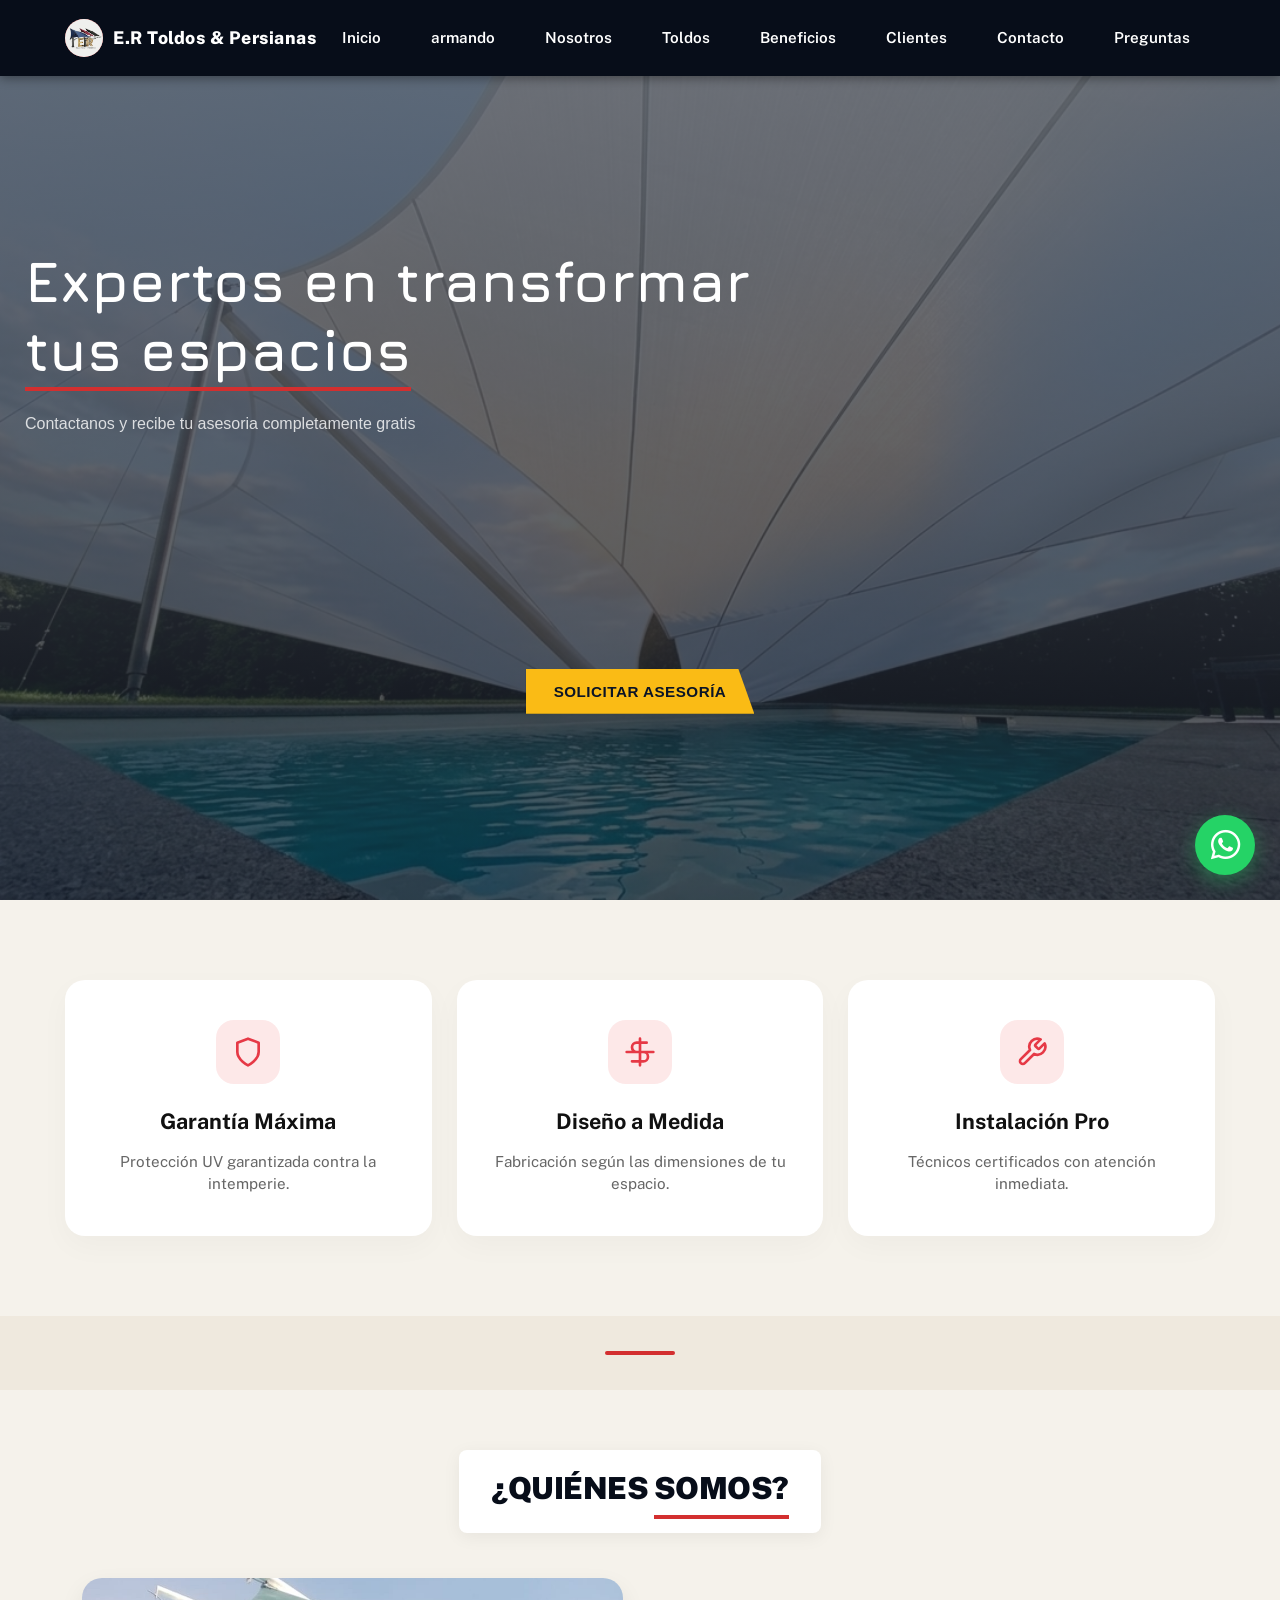
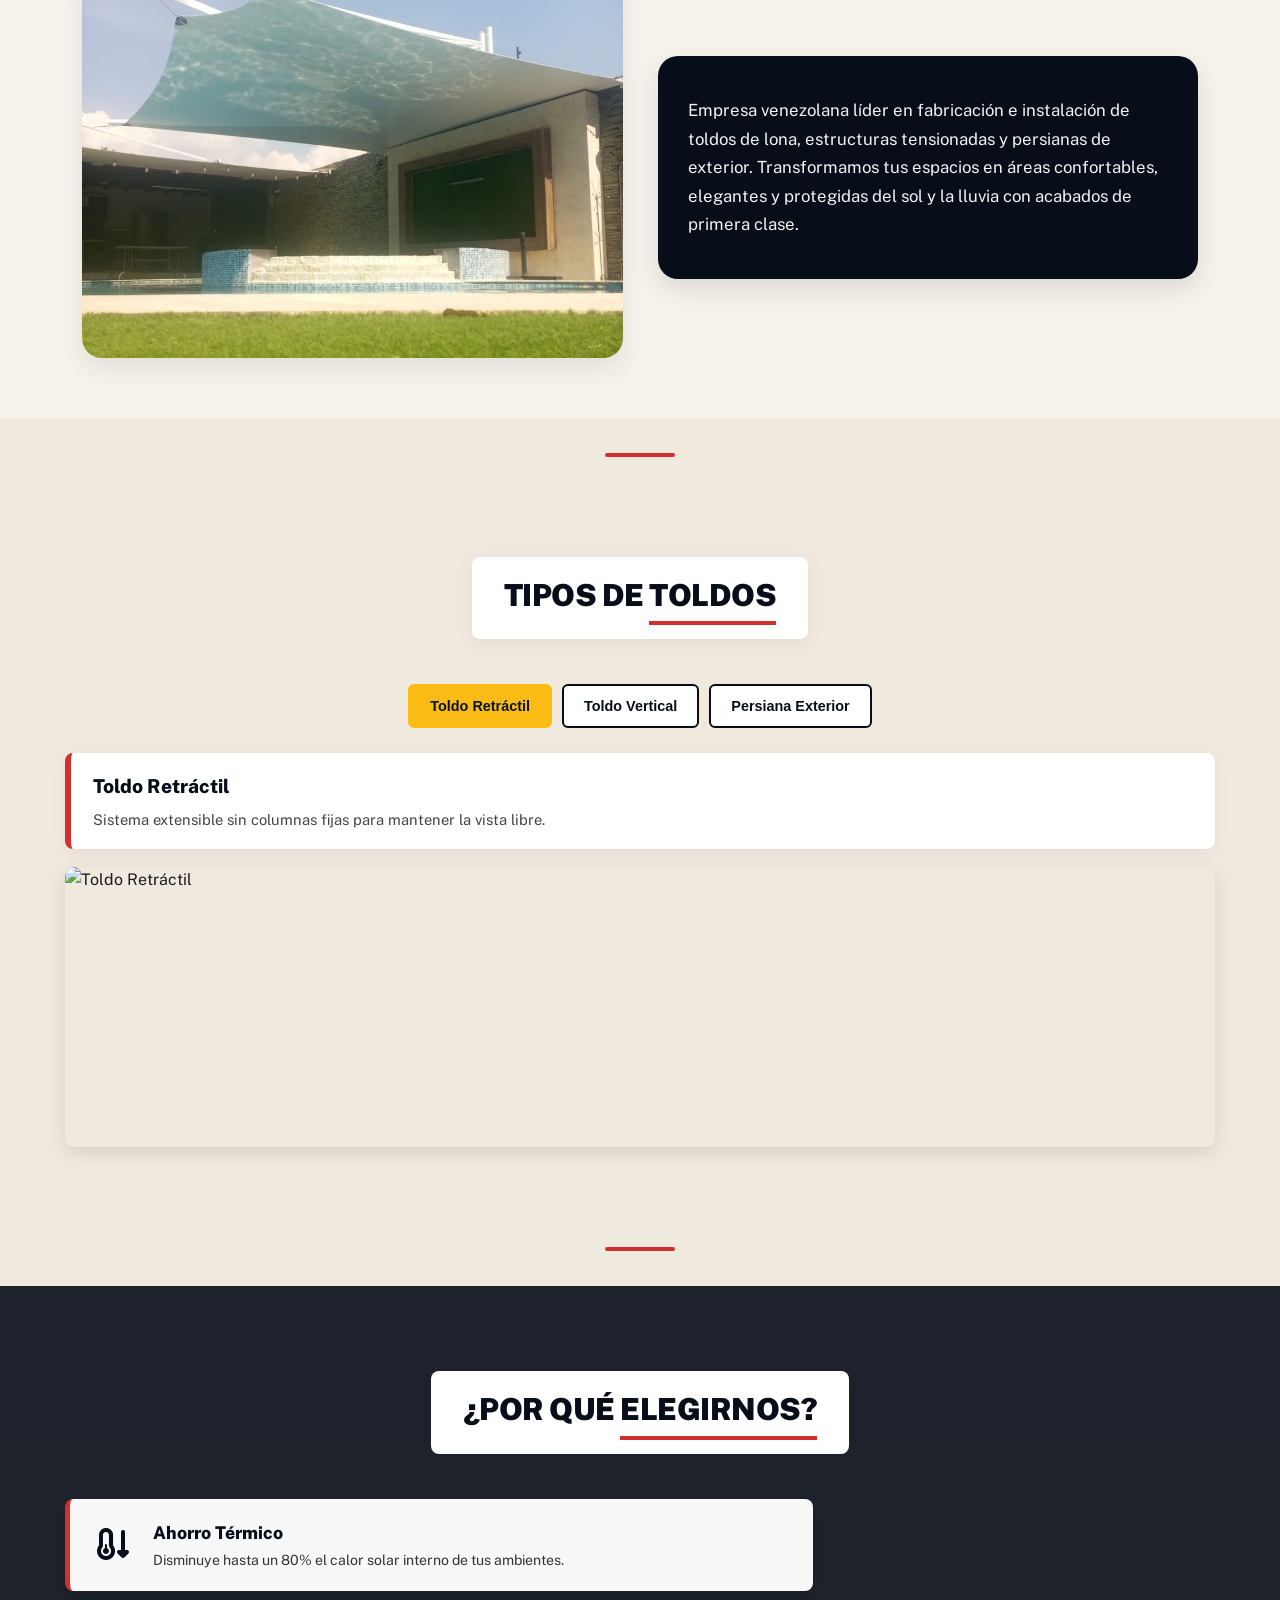
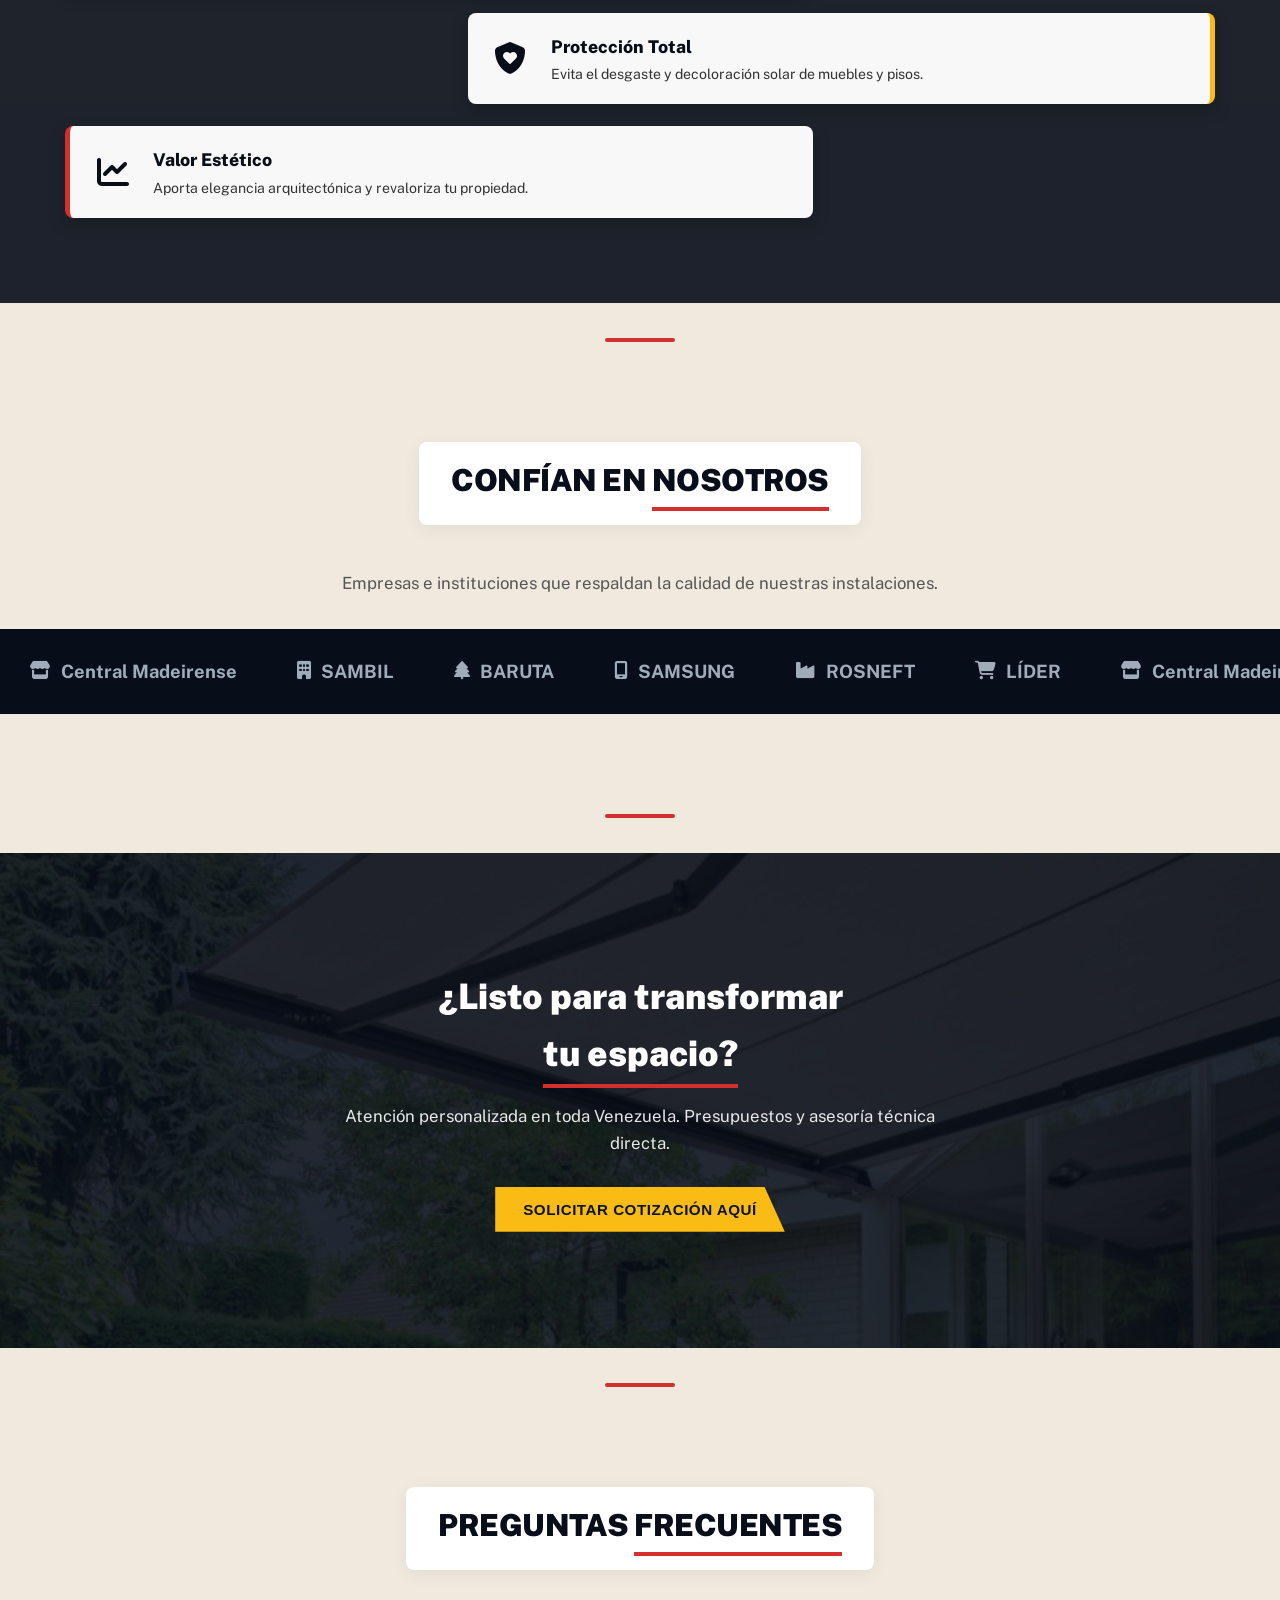
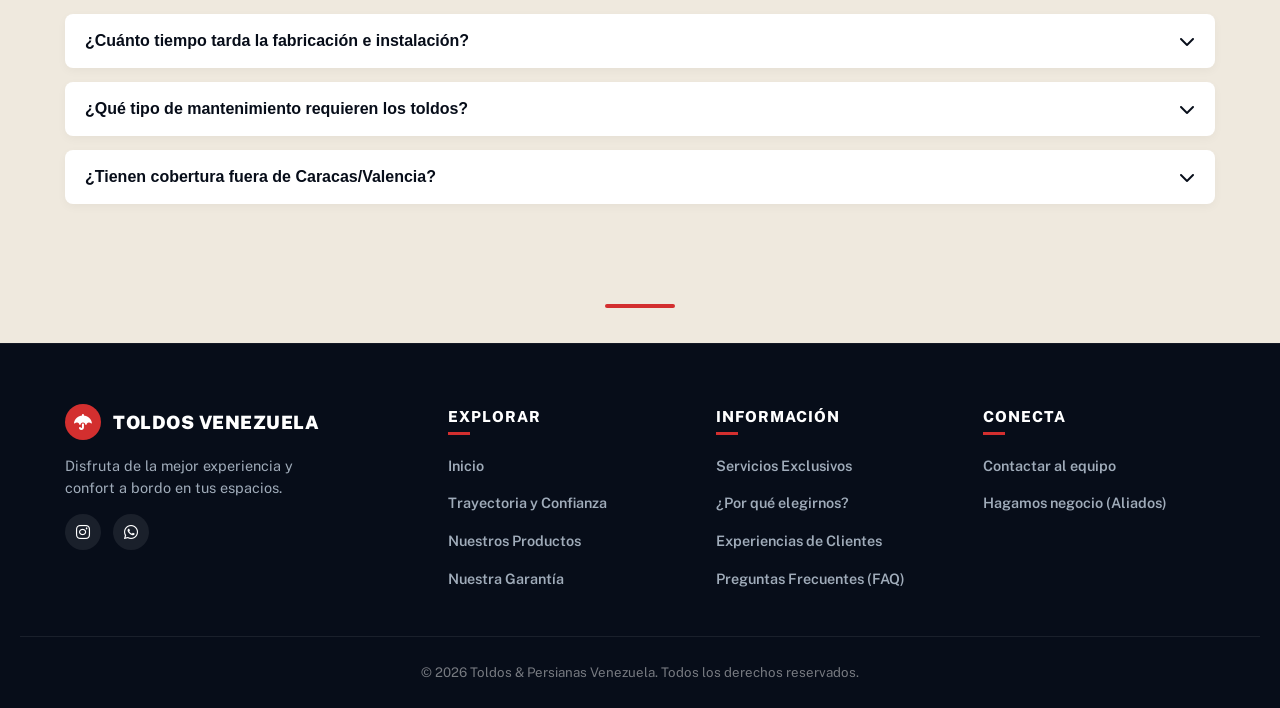
==== commit 6642e3c8: "armadno armadno" ====
--- a/index.html
+++ b/index.html
@@ -30,7 +30,7 @@
             </button>
             <nav class="nav-links" id="navLinks">
                 <a href="#hero">Inicio</a>
-                <a href="#hero">papita mani toston</a>
+                <a href="#hero">armando</a>
                 <a href="#quienes-somos">Nosotros</a>
                 <a href="#toldos">Toldos</a>
                 <a href="#beneficios">Beneficios</a>
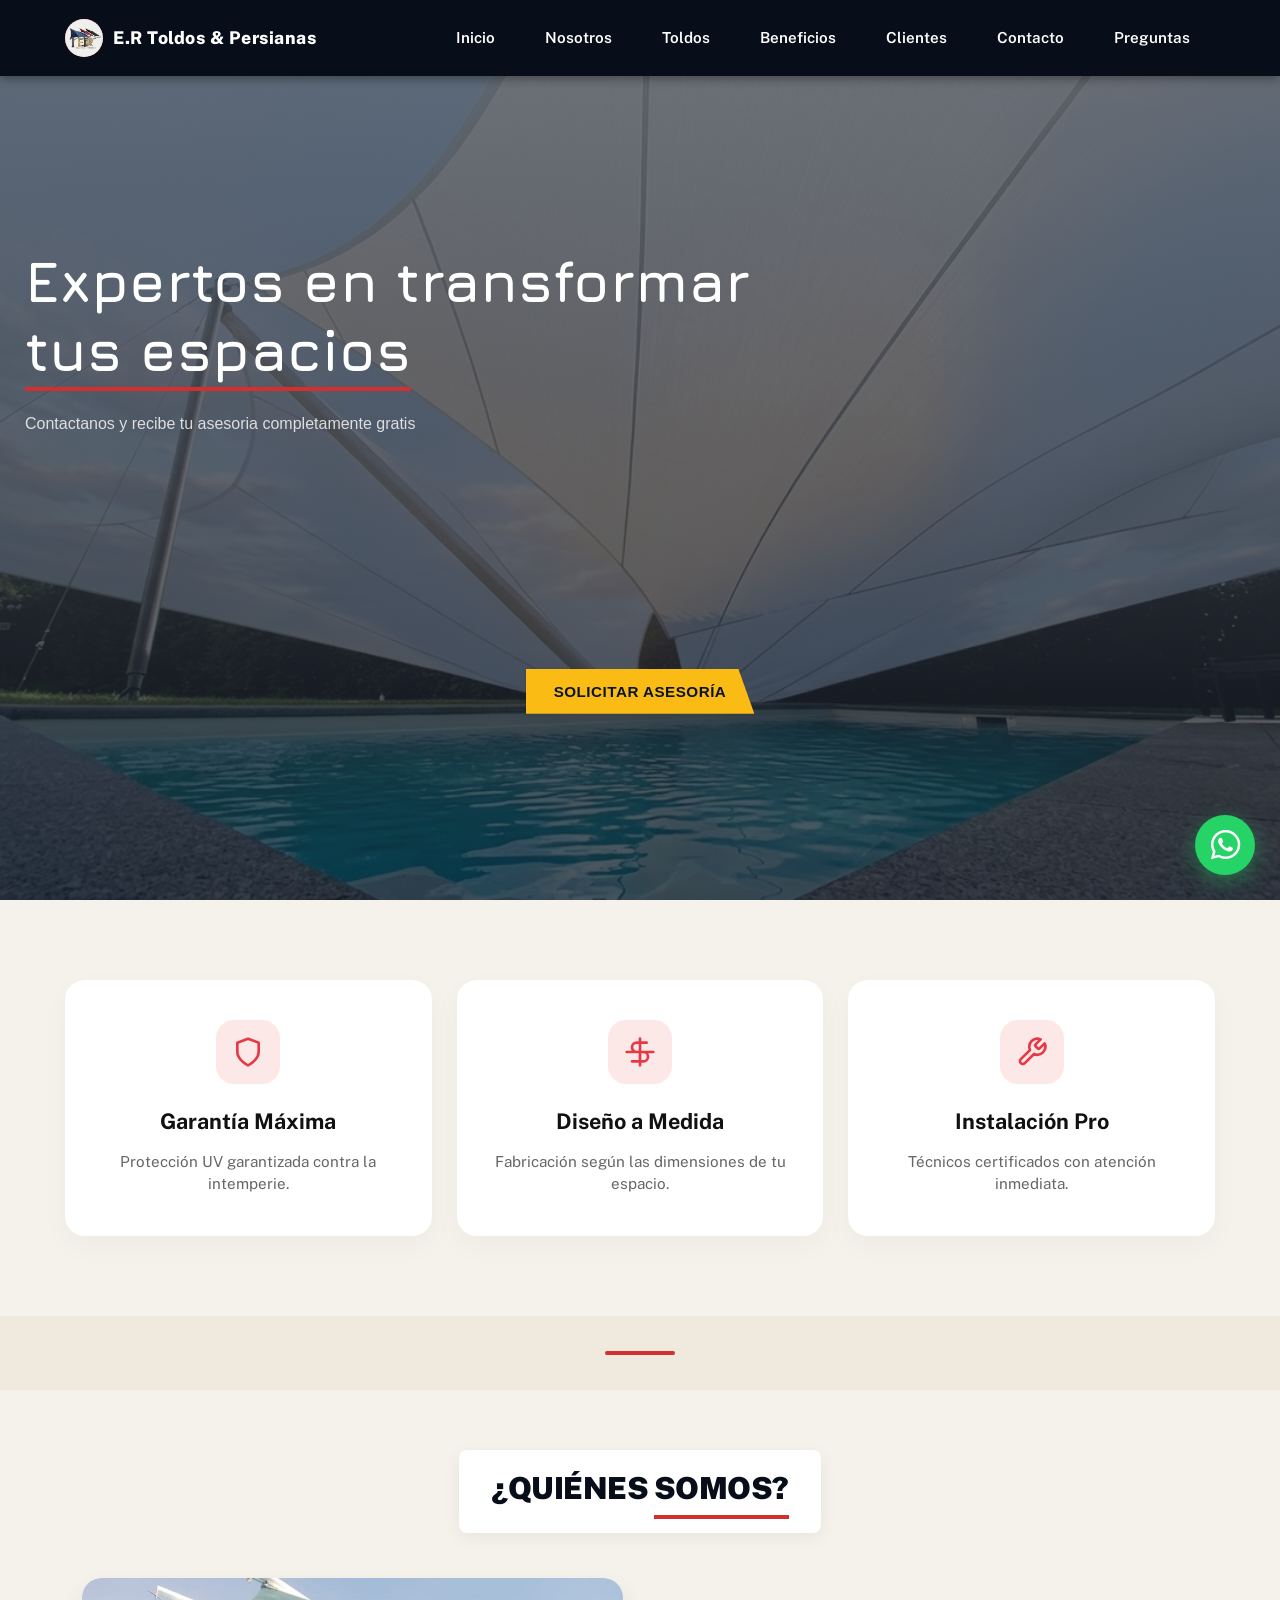
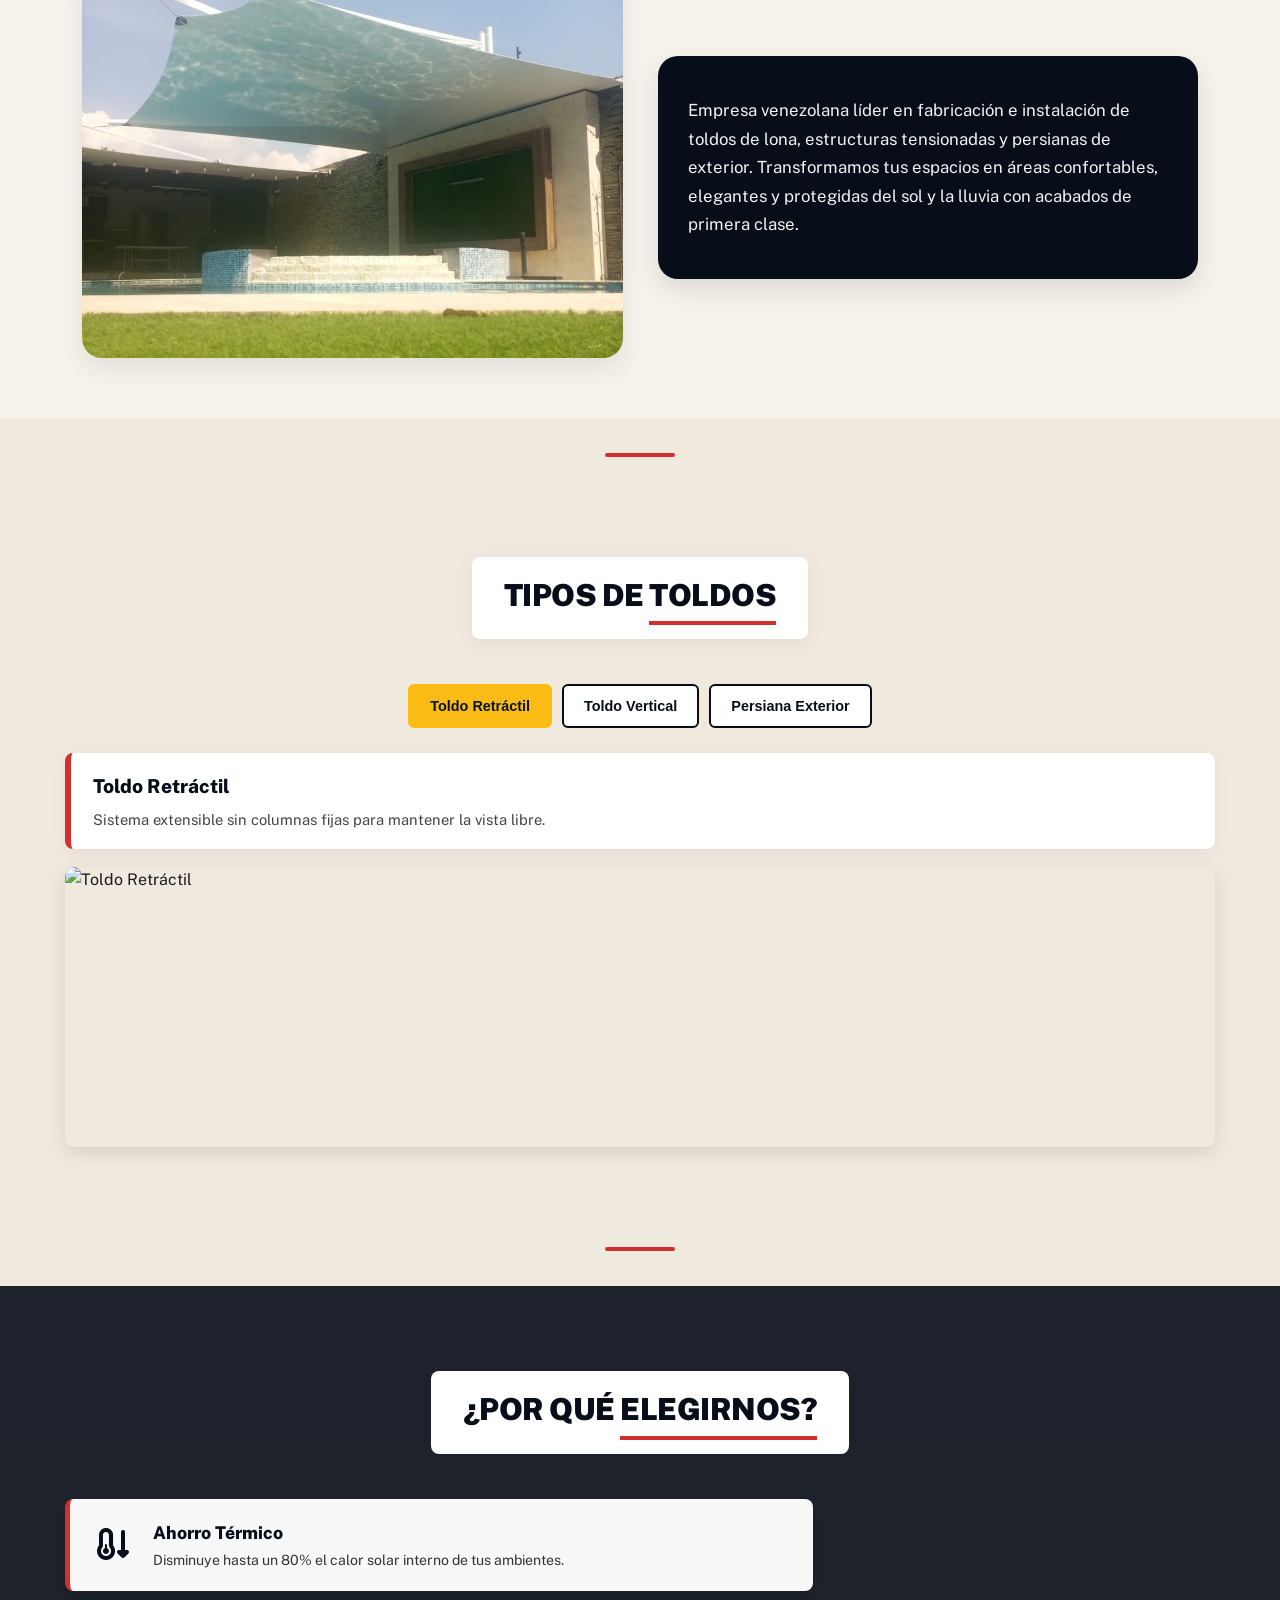
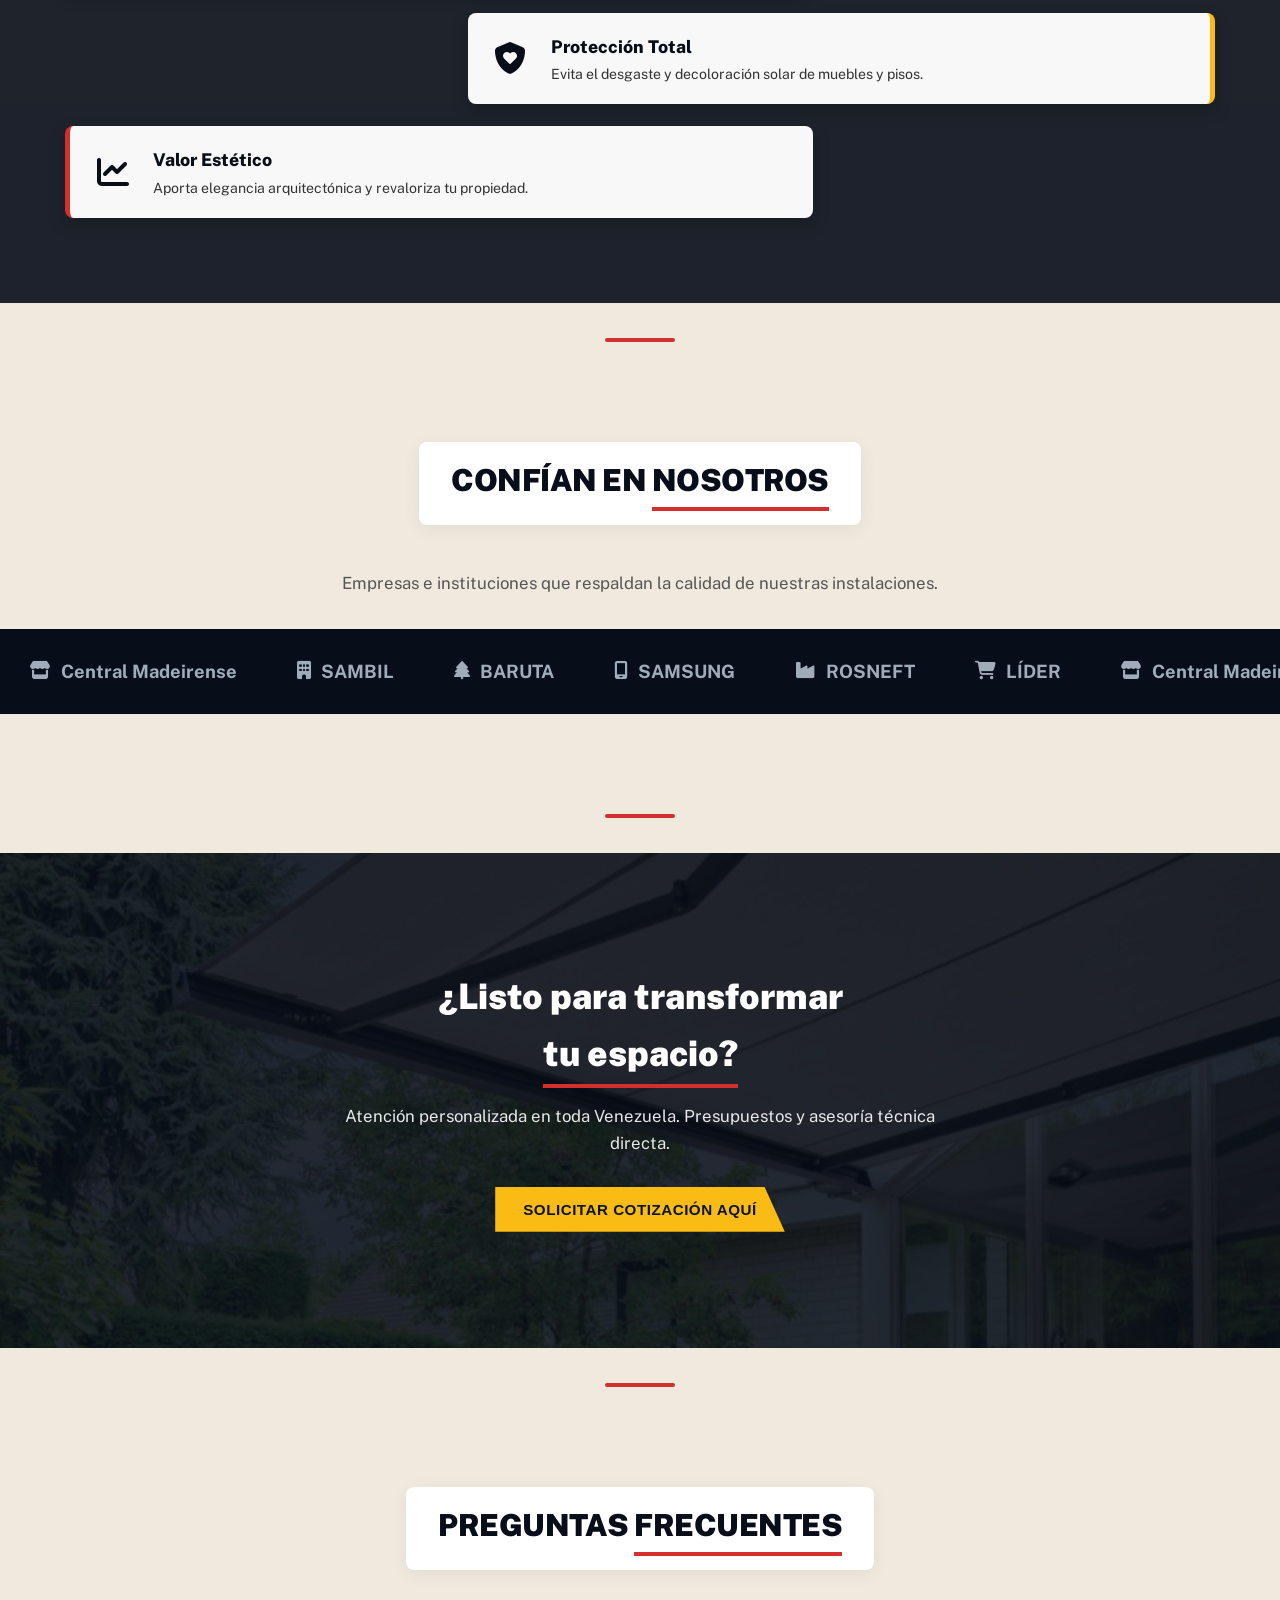
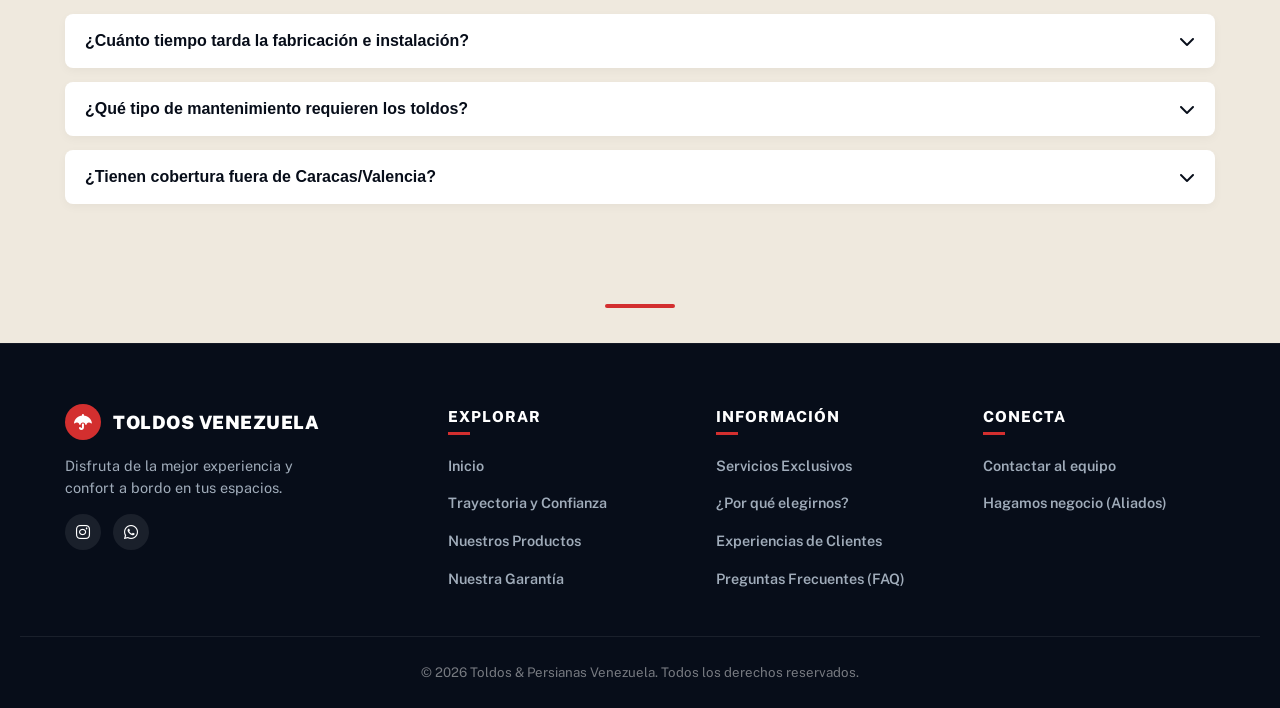
==== commit b5d0951c: "cambio en el navbar se elimino el renglon que decia Armando  era una prueba con maximo en githun" ====
--- a/index.html
+++ b/index.html
@@ -30,7 +30,6 @@
             </button>
             <nav class="nav-links" id="navLinks">
                 <a href="#hero">Inicio</a>
-                <a href="#hero">armando</a>
                 <a href="#quienes-somos">Nosotros</a>
                 <a href="#toldos">Toldos</a>
                 <a href="#beneficios">Beneficios</a>
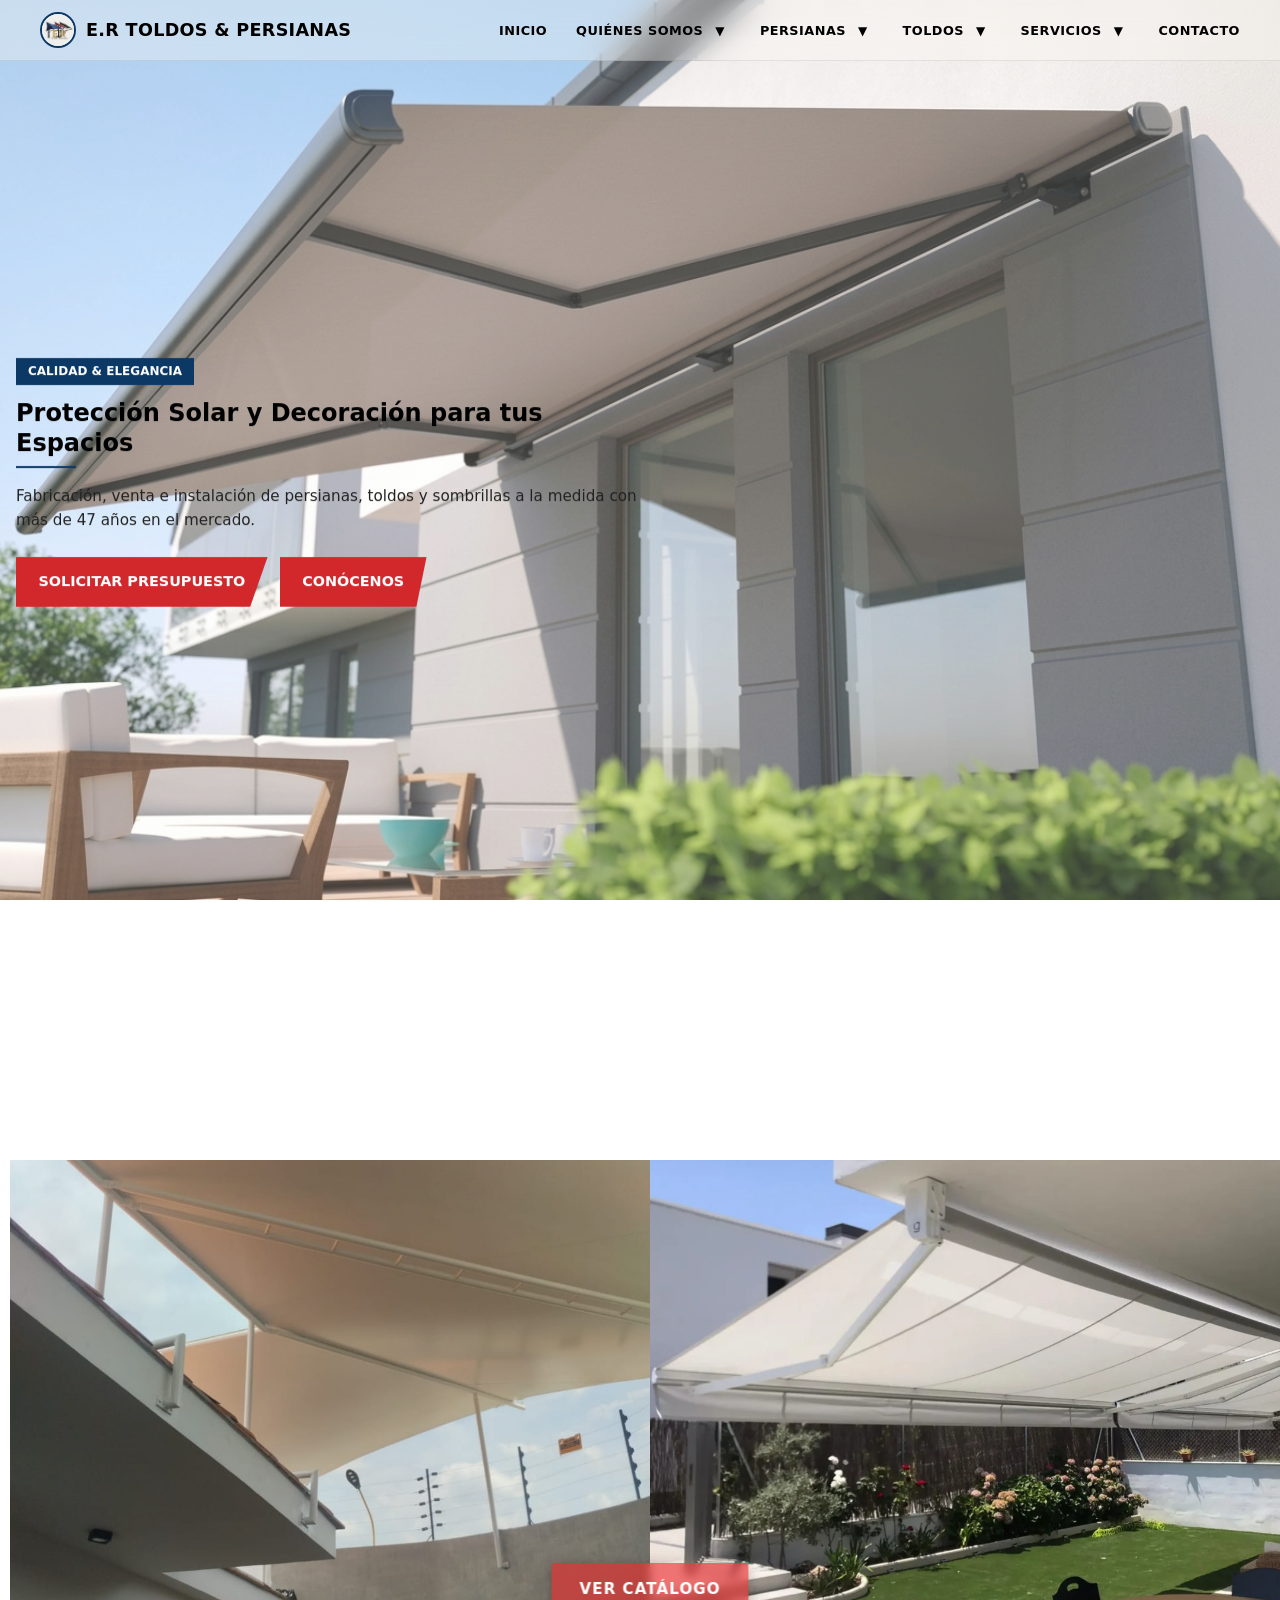
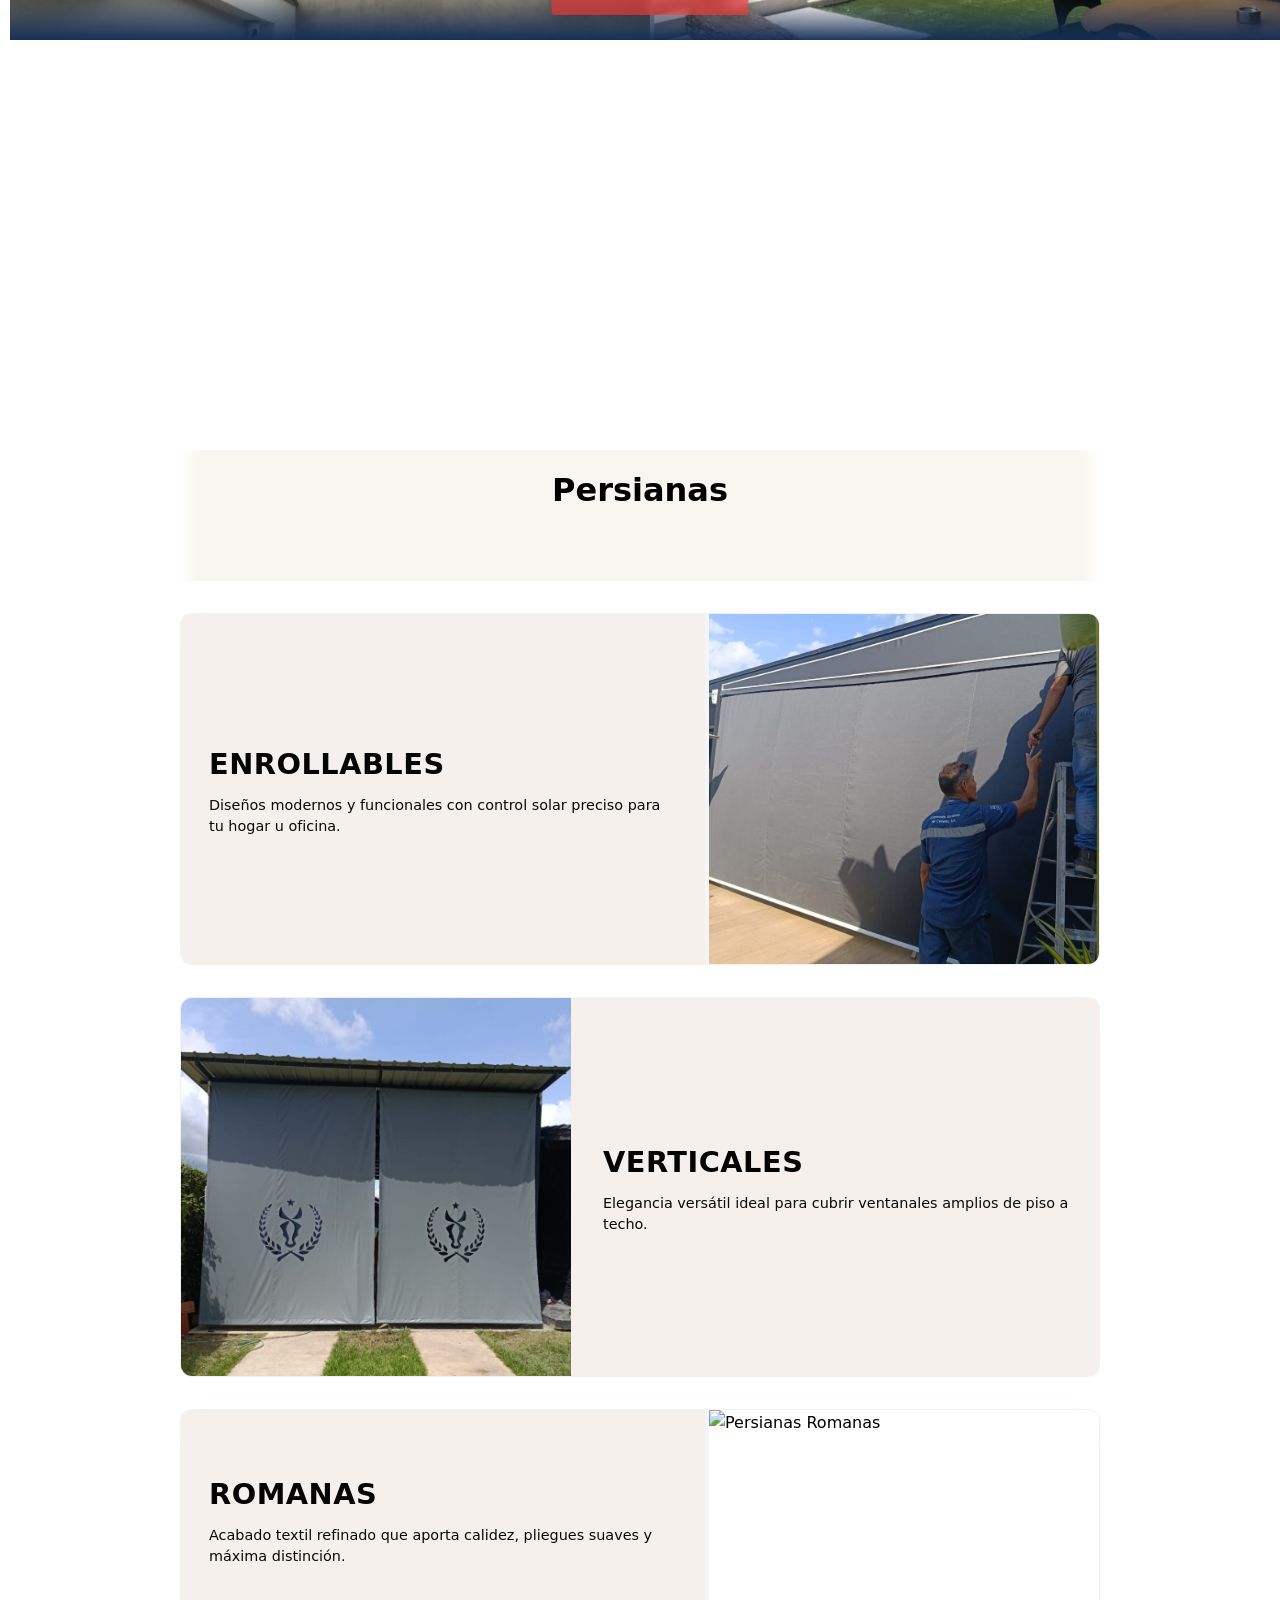
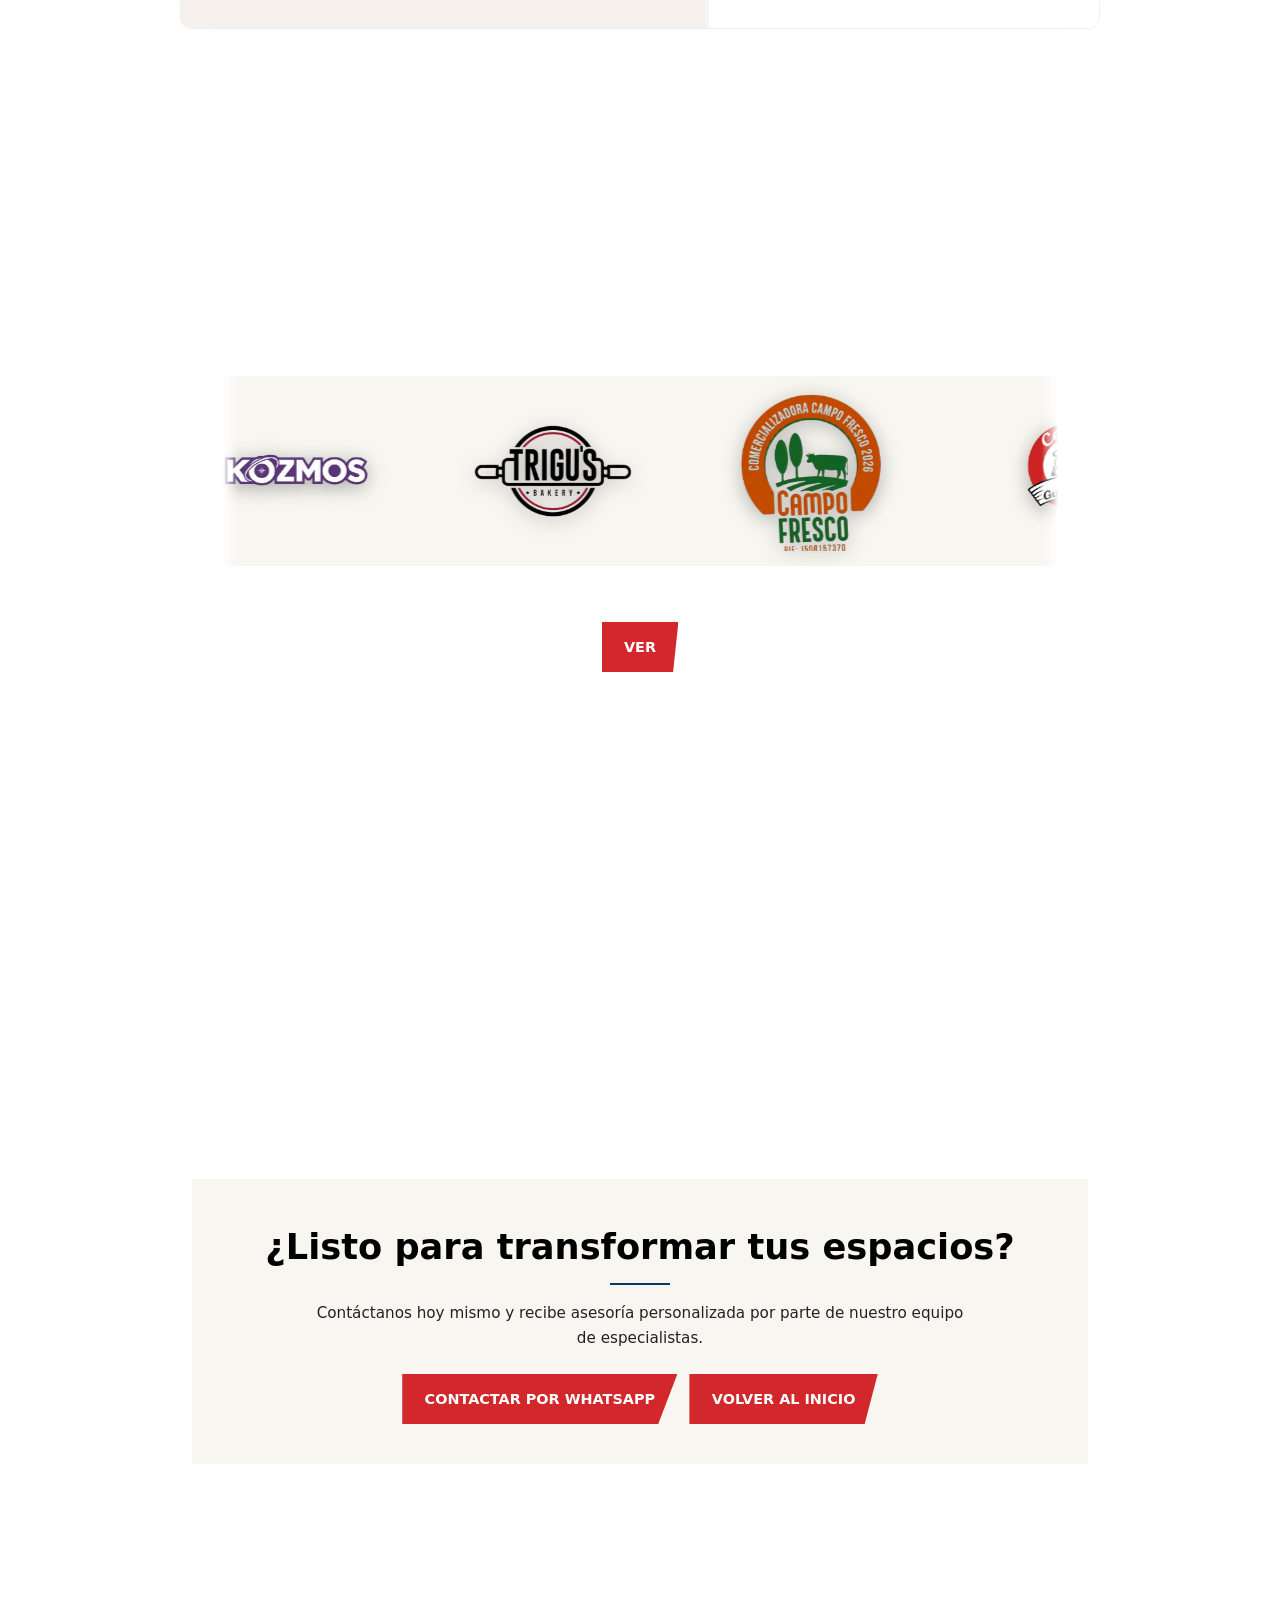
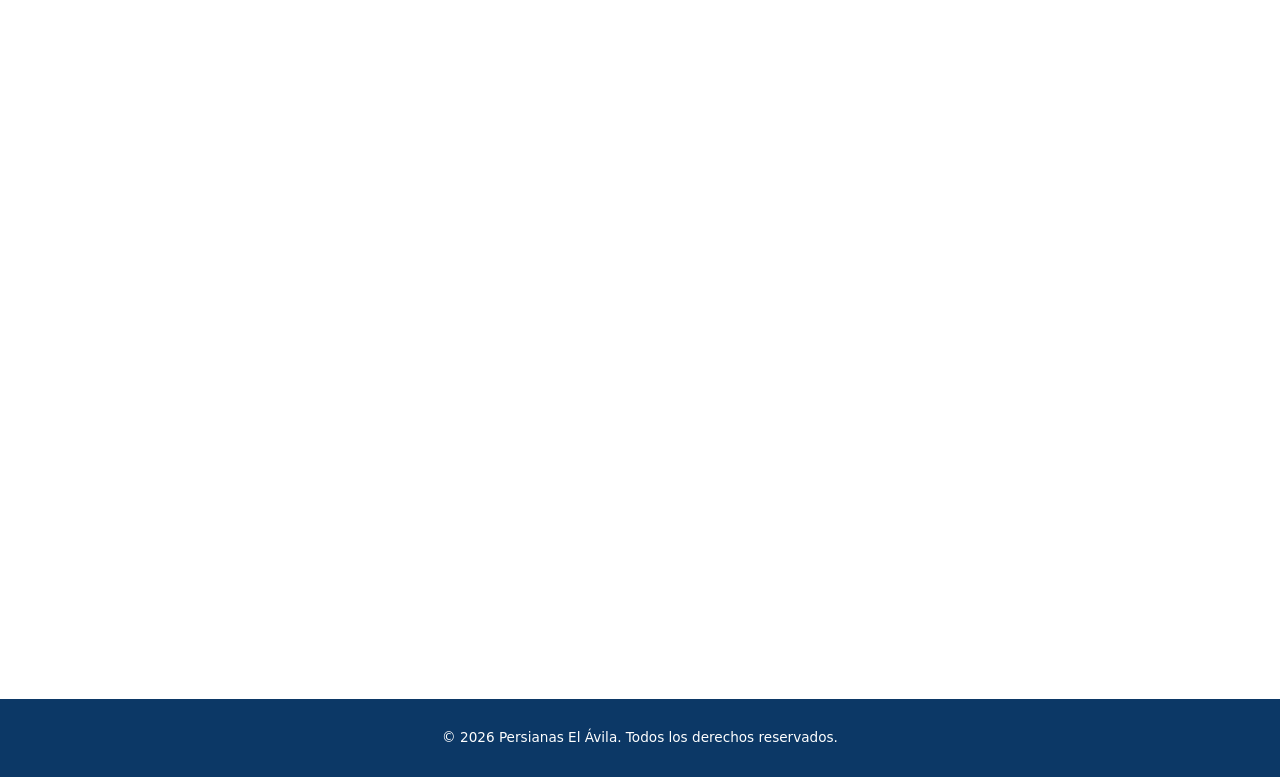
==== commit 9077a389: "nuevos archivos para el proyecto se cambio  toda la estructura y diseño del proyecto" ====
--- a/index.html
+++ b/index.html
@@ -1,471 +1,364 @@
 <!DOCTYPE html>
 <html lang="es">
 <head>
+    <link rel="icon" type="image/jpeg" href="assets/favicon.png">
     <meta charset="UTF-8">
     <meta name="viewport" content="width=device-width, initial-scale=1.0">
-    <title>E.R Toldos & Persianas</title>
-    <!-- FontAwesome para Iconos -->
-    <link rel="stylesheet" href="https://cdnjs.cloudflare.com/ajax/libs/font-awesome/6.4.0/css/all.min.css">
-    <!-- Google Fonts: Public Sans y Jura -->
-    <link rel="preconnect" href="https://fonts.googleapis.com">
-    <link rel="preconnect" href="https://fonts.gstatic.com" crossorigin>
-    <link href="https://fonts.googleapis.com/css2?family=Jura:wght@300..700&family=Public+Sans:ital,wght@0,100..900;1,100..900&display=swap" rel="stylesheet">
-    <!-- Estilos CSS -->
+    <title>Persianas El Ávila | Protección Solar y Decoración</title>
     <link rel="stylesheet" href="style.css">
-    <link rel="icon" type="image/jpeg" href="assets/favicon.png">
 </head>
 <body>
 
-    <!-- NAVBAR NAVEGACIÓN -->
-    <header class="navbar" id="navbar">
-        <div class="nav-container">
-            <div class="logo-group">
-                <div class="logo-circle">
-                    <img src="assets/logo.jpg" alt="Logo E.R Toldos & Persianas" class="logo-img">
-                </div>
-                <span class="brand-title">E.R Toldos & Persianas</span>
-            </div>
-            <button class="mobile-menu-btn" id="menuToggle" aria-label="Abrir Menú">
-                <i class="fa-solid fa-bars"></i>
-            </button>
-            <nav class="nav-links" id="navLinks">
-                <a href="#hero">Inicio</a>
-                <a href="#quienes-somos">Nosotros</a>
-                <a href="#toldos">Toldos</a>
-                <a href="#beneficios">Beneficios</a>
-                <a href="#clientes">Clientes</a>
-                <a href="#contactanos">Contacto</a>
-                <a href="#faq">Preguntas</a>
-            </nav>
-        </div>
-    </header>
-
-    <!-- HERO SECTION (OCUPA 100vh) -->
-    <section id="hero" class="hero-section">
-        <div class="hero-overlay"></div>
-        <div class="hero-content hero-animate">
-            <h1 class="hero-title">Expertos en transformar <br><span class="highlight-red">tus espacios</span></h1>
-            <p class="hero-subtitle">Contactanos y recibe tu asesoria completamente gratis</p>
-        </div>
-        <div class="hero-cta">
-            <button class="btn-custom open-modal-btn">
-                <span>SOLICITAR ASESORÍA</span>
-            </button>
-        </div>
-    </section>
-
-    
-
-    <section class="nueva-seccion">
-    <div class="features-container">
-        <div class="feature-card card-animada-scroll">
-            <div class="feature-icon">
-                <svg width="32" height="32" viewBox="0 0 24 24" fill="none" stroke="currentColor" stroke-width="2" stroke-linecap="round" stroke-linejoin="round"><path d="M12 22s8-4 8-10V5l-8-3-8 3v7c0 6 8 10 8 10z"/></svg>
-            </div>
-            <h3 class="feature-title">Garantía Máxima</h3>
-            <p class="feature-text">Protección UV garantizada contra la intemperie.</p>
-        </div>
-
-        <div class="feature-card card-animada-scroll">
-            <div class="feature-icon">
-                <svg width="32" height="32" viewBox="0 0 24 24" fill="none" stroke="currentColor" stroke-width="2" stroke-linecap="round" stroke-linejoin="round"><path d="M2 12h20M12 2v20M17 5H9.5a3.5 3.5 0 0 0 0 7h5a3.5 3.5 0 0 1 0 7H6"/></svg>
-            </div>
-            <h3 class="feature-title">Diseño a Medida</h3>
-            <p class="feature-text">Fabricación según las dimensiones de tu espacio.</p>
-        </div>
-
-        <div class="feature-card card-animada-scroll">
-            <div class="feature-icon">
-                <svg width="32" height="32" viewBox="0 0 24 24" fill="none" stroke="currentColor" stroke-width="2" stroke-linecap="round" stroke-linejoin="round"><path d="M14.7 6.3a1 1 0 0 0 0 1.4l1.6 1.6a1 1 0 0 0 1.4 0l3.77-3.77a6 6 0 0 1-7.94 7.94l-6.91 6.91a2.12 2.12 0 0 1-3-3l6.91-6.91a6 6 0 0 1 7.94-7.94l-3.76 3.76z"/></svg>
-            </div>
-            <h3 class="feature-title">Instalación Pro</h3>
-            <p class="feature-text">Técnicos certificados con atención inmediata.</p>
-            </div>
-        </div>
-    </section>
-
-
-
-
-
-
-
-
-
-
-
-    <!-- SEPARADOR DE SECCIÓN -->
-    <div class="section-separator">
-        <div class="separator-line"></div>
+   <!-- Header / Navbar Glassmorphism -->
+
+
+
+
+   <!-- Header / Navbar Glassmorphism -->
+<!-- HEADER & NAVBAR GLOBAL -->
+<header class="header revealed">
+    <div class="nav-container">
+        <a href="index.html" class="logo">
+            <img src="assets/logo.jpg" alt="E.R Toldos & Persianas" class="logo-img">
+            <span class="logo-text">E.R TOLDOS & PERSIANAS</span>
+        </a>
+
+        <button class="nav-toggle" id="navToggle" aria-label="Abrir menú">
+            <span class="hamburger"></span>
+        </button>
+
+        <nav>
+            <ul class="nav-menu" id="navMenu">
+                <li class="nav-item">
+                    <a href="index.html" class="nav-link">INICIO</a>
+                </li>
+                <li class="nav-item dropdown">
+                    <a href="quienes_somos.html" class="nav-link">
+                        QUIÉNES SOMOS <span class="arrow">▼</span>
+                    </a>
+                    <ul class="dropdown-menu">
+                        <li><a href="quienes_somos.html#empresa">Nuestra Empresa</a></li>
+                        <li><a href="quienes_somos.html#mision-vision">Misión y Visión</a></li>
+                    </ul>
+                </li>
+                <li class="nav-item dropdown">
+                    <a href="persianas.html" class="nav-link">
+                        PERSIANAS <span class="arrow">▼</span>
+                    </a>
+                    <ul class="dropdown-menu">
+                        <li><a href="persianas.html#inicio">Hero Persianas</a></li>
+                        <li><a href="persianas.html#enrollables">Enrollables</a></li>
+                        <li><a href="persianas.html#sheer-elegance">Sheer Elegance</a></li>
+                    </ul>
+                </li>
+                <li class="nav-item dropdown">
+                    <a href="toldos.html" class="nav-link">
+                        TOLDOS <span class="arrow">▼</span>
+                    </a>
+                    <ul class="dropdown-menu">
+                        <li><a href="toldos.html#inicio">Hero Toldos</a></li>
+                        <li><a href="toldos.html#retractiles">Retráctiles</a></li>
+                        <li><a href="toldos.html#fijos">Fijos</a></li>
+                    </ul>
+                </li>
+                <li class="nav-item dropdown">
+                    <a href="servicios.html" class="nav-link">
+                        SERVICIOS <span class="arrow">▼</span>
+                    </a>
+                    <ul class="dropdown-menu">
+                        <li><a href="servicios.html#inicio">Todos los Servicios</a></li>
+                        <li><a href="servicios.html#instalacion">Instalación</a></li>
+                        <li><a href="servicios.html#mantenimiento">Mantenimiento</a></li>
+                    </ul>
+                </li>
+                <li class="nav-item">
+                    <a href="contacto.html" class="nav-link">CONTACTO</a>
+                </li>
+            </ul>
+        </nav>
     </div>
-
-    <!-- QUIÉNES SOMOS -->
-    <section id="quienes-somos" class="about-section reveal">
-        <div class="container">
-            <div class="section-title-container">
-                <h2 class="section-title">¿Quiénes <span class="highlight-red">Somos?</span></h2>
-            </div>
-            <div class="about-grid">
-                <div class="about-image-wrapper">
-                    <img src="assets/seccion3.jpeg">
-                </div>
-                <div class="about-card">
-                    <p class="about-text-readable">
-                        Empresa venezolana líder en fabricación e instalación de toldos de lona, estructuras tensionadas y persianas de exterior. Transformamos tus espacios en áreas confortables, elegantes y protegidas del sol y la lluvia con acabados de primera clase.
-                    </p>
-                </div>
-            </div>
-        </div>
-    </section>
-
-    <!-- SEPARADOR DE SECCIÓN -->
-    <div class="section-separator">
-        <div class="separator-line"></div>
+</header>
+
+
+
+    <main>
+        <!-- 1. HERO SECTION -->
+        <section id="inicio" class="hero">
+            <img src="assets/hero4.jpg" alt="Fondo Hero" class="hero-bg-img">
+            <div class="hero-overlay"></div>
+
+            <div class="hero-content reveal-top">
+                <span class="badge">CALIDAD & ELEGANCIA</span>
+                <h1 class="hero-title title-line">Protección Solar y Decoración para tus Espacios</h1>
+                <p class="hero-description">
+                    Fabricación, venta e instalación de persianas, toldos y sombrillas a la medida con más de 47 años en el mercado.
+                </p>
+                <div class="hero-actions">
+                    <a href="#contacto" class="btn btn-cut">SOLICITAR PRESUPUESTO</a>
+                    <a href="#nosotros" class="btn btn-cut">CONÓCENOS</a>
+                </div>
+            </div>
+        </section>
+
+    
+
+<!-- SEPARADOR INVISIBLE PARA SCROLL -->
+         <div class="spacer spacer-md"></div> 
+
+
+        <!-- SECTION TOLDOS Y SOMBRILLAS -->
+<section id="toldos" class="section-toldos-full">
+    
+   
+
+        <!-- Carrusel Doble a Pantalla Completa (2 Imágenes Frente a Frente) -->
+    <div class="dual-carousel-wrapper reveal-bottom">
+        
+
+
+        <!-- Columna Izquierda (Sube de abajo hacia arriba) -->
+        <div class="dual-carousel-col" id="dualColLeft">
+            <div class="dual-slide active">
+                <a href="toldos.html">
+                    <img src="assets/img1.jpeg" alt="Toldos Extensibles">
+                    <div class="card-caption"></div>
+                </a>
+            </div>
+            <div class="dual-slide">
+                <a href="toldos.html">
+                    <img src="assets/img2.jpeg" alt="Sombrillas Exterior">
+                    <div class="card-caption"></div>
+                </a>
+            </div>
+            <div class="dual-slide">
+                <a href="toldos.html">
+                    <img src="assets/img3.jpeg" alt="Toldos para Terraza">
+                    <div class="card-caption"></div>
+                </a>
+            </div>
+        </div>
+
+        <!-- Columna Derecha (Baja de arriba hacia abajo) -->
+        <div class="dual-carousel-col" id="dualColRight">
+            <div class="dual-slide active">
+                <a href="toldos.html">
+                    <img src="assets/img4.jpeg" alt="Toldos Retráctiles">
+                    <div class="card-caption"></div>
+                </a>
+            </div>
+            <div class="dual-slide">
+                <a href="toldos.html">
+                    <img src="assets/img5.jpeg" alt="Toldos Fijos">
+                    <div class="card-caption"></div>
+                </a>
+            </div>
+            <div class="dual-slide">
+                <a href="toldos.html">
+                    <img src="assets/img6.jpeg" alt="Sombrillas Premium">
+                    <div class="card-caption"></div>
+                </a>
+            </div>
+        </div>
+
+        <!-- Botón Flotante Semi-transparente sobre la parte inferior -->
+        <a href="persianas.html" class="btn-floating-cta">VER CATÁLOGO</a>
+
     </div>
 
-    <!-- TOLDOS -->
-    <section id="toldos" class="toldos-section reveal">
-        <div class="container">
-            <div class="section-title-container">
-                <h2 class="section-title">Tipos de <span class="highlight-red">Toldos</span></h2>
-            </div>
+</section>
+
+
+
+
+        
+
+       <!-- Sección de Tarjetas en Zigzag (Sin Carrusel) -->
+<div class="cards-zigzag-container reveal-bottom" id="seccionPersianasCards">
+    
+
+
+
+
+
+
+
+     <div class="logos-carousel-wrapper reveal-bottom bg-hueso">
             
-            <!-- Botones Superiores -->
-            <div class="toldos-tabs-nav">
-                <button class="toldo-tab-btn active" data-index="0">Toldo Retráctil</button>
-                <button class="toldo-tab-btn" data-index="1">Toldo Vertical</button>
-                <button class="toldo-tab-btn" data-index="2">Persiana Exterior</button>
-            </div>
-
-            <!-- Contenido con Transición -->
-            <div class="toldo-display-container" id="toldoDisplay">
-                <div class="toldo-mini-card">
-                    <h3 id="toldoTitle">Toldo Retráctil</h3>
-                    <p id="toldoDesc">Sistema extensible sin columnas fijas para mantener la vista libre.</p>
-                </div>
-
-                <div class="toldo-image-box">
-                    <img id="toldoImg" src="https://images.unsplash.com/photo-1513694203232-719a280e022f?auto=format&fit=crop&w=800&q=80" alt="Toldo Retráctil">
-                </div>
-            </div>
-        </div>
-    </section>
-
-    <!-- SEPARADOR DE SECCIÓN -->
-    <div class="section-separator">
-        <div class="separator-line"></div>
+
+        <h1 class="services-header-centered">Persianas</h1>
+
+        </div>
+
+
+
+    
+    <!-- Carta 1 -->
+    <a href="persianas.html" class="card-zigzag-item">
+        <div class="card-img-box">
+            <img src="assets/imgpersi.jpeg" alt="Persianas Enrollables">
+        </div>
+        <div class="card-info-box">
+            <h3 class="card-title">ENROLLABLES</h3>
+            <p class="card-text">Diseños modernos y funcionales con control solar preciso para tu hogar u oficina.</p>
+        </div>
+    </a>
+
+    <!-- Carta 2 -->
+    <a href="persianas.html" class="card-zigzag-item">
+        <div class="card-img-box">
+            <img src="assets/imgpersi2.jpeg" alt="Persianas Verticales">
+        </div>
+        <div class="card-info-box">
+            <h3 class="card-title">VERTICALES</h3>
+            <p class="card-text">Elegancia versátil ideal para cubrir ventanales amplios de piso a techo.</p>
+        </div>
+    </a>
+
+    <!-- Carta 3 -->
+    <a href="persianas.html" class="card-zigzag-item">
+        <div class="card-img-box">
+            <img src="assets/imgpersi3.jpeg.webp" alt="Persianas Romanas">
+        </div>
+        <div class="card-info-box">
+            <h3 class="card-title">ROMANAS</h3>
+            <p class="card-text">Acabado textil refinado que aporta calidez, pliegues suaves y máxima distinción.</p>
+        </div>
+    </a>
+
+</div>
+
+
+        
+
+        <!-- 5. NUESTROS SERVICIOS / PORTAFOLIO COMERCIAL -->
+<section id="servicios" class="section-servicios-logos">
+    <div class="section-container ">
+        
+        <!-- Encabezado estilo Portafolio / Servicios (Transparente sin bg-hueso) -->
+        <div class="services-header-centered reveal-top">
+            
+            <h1 class="services-title">Empresas que confian en nuestros servicios</h1>
+
+            <p style="color: beige;"> Realizamos instalaciones en toda Venezuela</p>
+            
+        </div>
+
+        <!-- Carrusel Infinito de Logos / Tarjetas Pequeñas -->
+        <div class="logos-carousel-wrapper reveal-bottom bg-hueso">
+            <div class="logos-carousel-track" id="logosCarouselTrack">
+                <!-- Tarjeta Logo 1 -->
+                <div class="logo-card">
+                    <img src="assets/logo1.jpg" alt="Universidad La Salle">
+                </div>
+                <!-- Tarjeta Logo 2 -->
+                <div class="logo-card">
+                    <img src="assets/logo10.png" alt="DECASA">
+                </div>
+                <!-- Tarjeta Logo 3 -->
+                <div class="logo-card">
+                    <img src="assets/logo3.png" alt="Poder Judicial">
+                </div>
+                <!-- Tarjeta Logo 4 -->
+                <div class="logo-card">
+                    <img src="assets/logo2.jpg" alt="CAFFENIO">
+                </div>
+                 <!-- Tarjeta Logo 4 -->
+                <div class="logo-card">
+                    <img src="assets/logo4.png" alt="CAFFENIO">
+                </div>
+            </div>
+        </div>
+
     </div>
 
-    <!-- BENEFICIOS -->
-    <section id="beneficios" class="benefits-section">
-        <div class="benefits-bg-overlay"></div>
-        <div class="container relative-z">
-            <div class="section-title-container">
-                <h2 class="section-title">¿Por Qué <span class="highlight-red">Elegirnos?</span></h2>
-            </div>
-            <div class="zigzag-grid">
-                
-                <div class="benefit-card benefit-left reveal">
-                    <div class="benefit-icon"><i class="fa-solid fa-temperature-arrow-down"></i></div>
-                    <div class="benefit-info">
-                        <h3>Ahorro Térmico</h3>
-                        <p>Disminuye hasta un 80% el calor solar interno de tus ambientes.</p>
-                    </div>
-                </div>
-
-                <div class="benefit-card benefit-right reveal">
-                    <div class="benefit-icon"><i class="fa-solid fa-shield-heart"></i></div>
-                    <div class="benefit-info">
-                        <h3>Protección Total</h3>
-                        <p>Evita el desgaste y decoloración solar de muebles y pisos.</p>
-                    </div>
-                </div>
-
-                <div class="benefit-card benefit-left reveal">
-                    <div class="benefit-icon"><i class="fa-solid fa-chart-line"></i></div>
-                    <div class="benefit-info">
-                        <h3>Valor Estético</h3>
-                        <p>Aporta elegancia arquitectónica y revaloriza tu propiedad.</p>
-                    </div>
-                </div>
-
-            </div>
-        </div>
-    </section>
-
-    <!-- SEPARADOR DE SECCIÓN -->
-    <div class="section-separator">
-        <div class="separator-line"></div>
-    </div>
-
-    <!-- CLIENTES -->
-    <section id="clientes" class="clients-section reveal">
-        <div class="container">
-            <div class="section-title-container">
-                <h2 class="section-title">Confían en <span class="highlight-red">Nosotros</span></h2>
-            </div>
-            <p class="section-subtitle text-center">Empresas e instituciones que respaldan la calidad de nuestras instalaciones.</p>
-        </div>
-
-        <div class="marquee-wrapper">
-            <div class="marquee-content">
-                <div class="client-logo-item">
-                    <div class="logo-box"><i class="fa-solid fa-store"></i> Central Madeirense</div>
-                    <span class="client-hover-name">Central Madeirense</span>
-                </div>
-                <div class="client-logo-item">
-                    <div class="logo-box"><i class="fa-solid fa-building"></i> SAMBIL</div>
-                    <span class="client-hover-name">Sambil</span>
-                </div>
-                <div class="client-logo-item">
-                    <div class="logo-box"><i class="fa-solid fa-tree"></i> BARUTA</div>
-                    <span class="client-hover-name">Baruta Avanza Contigo</span>
-                </div>
-                <div class="client-logo-item">
-                    <div class="logo-box"><i class="fa-solid fa-mobile-screen"></i> SAMSUNG</div>
-                    <span class="client-hover-name">Samsung</span>
-                </div>
-                <div class="client-logo-item">
-                    <div class="logo-box"><i class="fa-solid fa-industry"></i> ROSNEFT</div>
-                    <span class="client-hover-name">Rosneft</span>
-                </div>
-                <div class="client-logo-item">
-                    <div class="logo-box"><i class="fa-solid fa-cart-shopping"></i> LÍDER</div>
-                    <span class="client-hover-name">Líder</span>
-                </div>
-
-                <!-- Duplicado loop -->
-                <div class="client-logo-item">
-                    <div class="logo-box"><i class="fa-solid fa-store"></i> Central Madeirense</div>
-                    <span class="client-hover-name">Central Madeirense</span>
-                </div>
-                <div class="client-logo-item">
-                    <div class="logo-box"><i class="fa-solid fa-building"></i> SAMBIL</div>
-                    <span class="client-hover-name">Sambil</span>
-                </div>
-                <div class="client-logo-item">
-                    <div class="logo-box"><i class="fa-solid fa-tree"></i> BARUTA</div>
-                    <span class="client-hover-name">Baruta Avanza Contigo</span>
-                </div>
-                <div class="client-logo-item">
-                    <div class="logo-box"><i class="fa-solid fa-mobile-screen"></i> SAMSUNG</div>
-                    <span class="client-hover-name">Samsung</span>
-                </div>
-                <div class="client-logo-item">
-                    <div class="logo-box"><i class="fa-solid fa-industry"></i> ROSNEFT</div>
-                    <span class="client-hover-name">Rosneft</span>
-                </div>
-                <div class="client-logo-item">
-                    <div class="logo-box"><i class="fa-solid fa-cart-shopping"></i> LÍDER</div>
-                    <span class="client-hover-name">Líder</span>
-                </div>
-            </div>
-        </div>
-    </section>
-
-    <!-- SEPARADOR DE SECCIÓN -->
-    <div class="section-separator">
-        <div class="separator-line"></div>
-    </div>
-
-    <!-- CONTÁCTANOS -->
-    <section id="contactanos" class="contact-section">
-        <div class="contact-overlay"></div>
-        <div class="contact-content reveal">
-            <h2 class="contact-title">¿Listo para transformar <br><span class="highlight-red">tu espacio?</span></h2>
-            <p>Atención personalizada en toda Venezuela. Presupuestos y asesoría técnica directa.</p>
-            <div class="contact-btn-container">
-                <button class="btn-custom open-modal-btn">
-                    <span>SOLICITAR COTIZACIÓN AQUÍ</span>
-                </button>
-            </div>
-        </div>
-    </section>
-
-    <!-- MODAL FORMULARIO DE CONTACTO -->
-    <div id="contactModal" class="modal-backdrop">
-        <div class="modal-card">
-            <button class="modal-close-btn" id="closeModal">&times;</button>
-            <h3 class="modal-title">Formulario de <span class="highlight-red">Solicitud</span></h3>
-            <p class="modal-sub">Completa los datos para coordinar vía WhatsApp.</p>
-            
-            <form id="whatsappForm">
-                <div class="form-group">
-                    <label for="userName">Nombre Completo:</label>
-                    <input type="text" id="userName" placeholder="Ej. Juan Pérez" required>
-                </div>
-
-                <div class="form-group">
-                    <label for="userState">Ubicación (Estado):</label>
-                    <select id="userState" required>
-                        <option value="" disabled selected>Selecciona tu estado</option>
-                        <option value="Amazonas">Amazonas</option>
-                        <option value="Anzoátegui">Anzoátegui</option>
-                        <option value="Apure">Apure</option>
-                        <option value="Aragua">Aragua</option>
-                        <option value="Barinas">Barinas</option>
-                        <option value="Bolívar">Bolívar</option>
-                        <option value="Carabobo">Carabobo</option>
-                        <option value="Cojedes">Cojedes</option>
-                        <option value="Delta Amacuro">Delta Amacuro</option>
-                        <option value="Distrito Capital">Distrito Capital</option>
-                        <option value="Falcón">Falcón</option>
-                        <option value="Guárico">Guárico</option>
-                        <option value="La Guaira">La Guaira</option>
-                        <option value="Lara">Lara</option>
-                        <option value="Mérida">Mérida</option>
-                        <option value="Miranda">Miranda</option>
-                        <option value="Monagas">Monagas</option>
-                        <option value="Nueva Esparta">Nueva Esparta</option>
-                        <option value="Portuguesa">Portuguesa</option>
-                        <option value="Sucre">Sucre</option>
-                        <option value="Táchira">Táchira</option>
-                        <option value="Trujillo">Trujillo</option>
-                        <option value="Yaracuy">Yaracuy</option>
-                        <option value="Zulia">Zulia</option>
-                        <option value="Dependencias Federales">Dependencias Federales</option>
-                    </select>
-                </div>
-
-                <div class="form-group">
-                    <label for="userService">Servicio Requerido:</label>
-                    <select id="userService" required>
-                        <option value="" disabled selected>Selecciona un servicio</option>
-                        <option value="Asesoria para implementar un toldo/persiana">Asesoria para implementar un toldo/persiana</option>
-                        <option value="Solicitar cotizacion">Solicitar cotización</option>
-                        <option value="Otro">Otro</option>
-                    </select>
-                </div>
-
-                <button type="submit" class="btn-custom btn-full">
-                    <span><i class="fa-brands fa-whatsapp"></i> ENVIAR A WHATSAPP</span>
-                </button>
-            </form>
-        </div>
-    </div>
-
-    <!-- SEPARADOR DE SECCIÓN -->
-    <div class="section-separator">
-        <div class="separator-line"></div>
-    </div>
-
-    <!-- PREGUNTAS FRECUENTES (FAQ) -->
-    <section id="faq" class="faq-section reveal">
-        <div class="container">
-            <div class="section-title-container">
-                <h2 class="section-title">Preguntas <span class="highlight-red">Frecuentes</span></h2>
-            </div>
-            
-            <div class="accordion-container">
-                <div class="accordion-item">
-                    <button class="accordion-header">
-                        <span>¿Cuánto tiempo tarda la fabricación e instalación?</span>
-                        <i class="fa-solid fa-chevron-down"></i>
-                    </button>
-                    <div class="accordion-content">
-                        <p>El tiempo promedio de fabricación oscila entre 5 y 10 días hábiles según las dimensiones del proyecto. La instalación se realiza en un solo día.</p>
-                    </div>
-                </div>
-
-                <div class="accordion-item">
-                    <button class="accordion-header">
-                        <span>¿Qué tipo de mantenimiento requieren los toldos?</span>
-                        <i class="fa-solid fa-chevron-down"></i>
-                    </button>
-                    <div class="accordion-content">
-                        <p>Se recomienda una limpieza periódica con agua y jabón neutro, además de evitar recoger la lona totalmente húmeda para extender su durabilidad.</p>
-                    </div>
-                </div>
-
-                <div class="accordion-item">
-                    <button class="accordion-header">
-                        <span>¿Tienen cobertura fuera de Caracas/Valencia?</span>
-                        <i class="fa-solid fa-chevron-down"></i>
-                    </button>
-                    <div class="accordion-content">
-                        <p>Sí, realizamos instalaciones a nivel nacional previa coordinación con nuestro equipo técnico en el estado seleccionado.</p>
-                    </div>
-                </div>
-            </div>
-        </div>
-    </section>
-
-    <!-- SEPARADOR DE SECCIÓN -->
-    <div class="section-separator">
-        <div class="separator-line"></div>
-    </div>
-
-    <!-- FOOTER ESTRUCTURADO SEGÚN LA IMAGEN -->
+
+    <!-- Botón (Sube desde abajo) -->
+        <div class="center-action reveal-bottom">
+            <a href="toldos.html" class="btn btn-cut">VER</a>
+        </div>
+</section>
+
+
+        
+        <!-- SEPARADOR INVISIBLE PARA SCROLL -->
+         <div class="spacer spacer-md"></div> 
+
+
+
+
+
+
+
+
+
+
+
+
+
+
+        
+
+        <!-- 4. TOLDOS Y SOMBRILLAS -->
+        
+
+        
+
+
+
+
+
+
+
+
+
+
+
+        
+
+        <!-- 4. TOLDOS (CARRUSEL CÍCLICO SIN BG-HUESO CON REVELADO ALTERNADO) -->
+
+    <!-- SECTION TOLDOS Y SOMBRILLAS -->
+
+
+    
+
+
+
+
+
+      
+
+ <!-- 6. CONTACTO -->
+        <section id="contacto" class="section-bg-wrapper">
+            <img src="https://images.unsplash.com/photo-1618221195710-dd6b41faaea6?auto=format&fit=crop&q=80&w=1200" alt="Fondo Contacto" class="section-bg-img">
+            <div class="section-bg-overlay"></div>
+
+            <div class="section-container relative-z text-center reveal-left bg-hueso">
+                <h2 class="section-title title-line title-center">¿Listo para transformar tus espacios?</h2>
+                <p class="cta-description">
+                    Contáctanos hoy mismo y recibe asesoría personalizada por parte de nuestro equipo de especialistas.
+                </p>
+                <div class="cta-actions">
+                    <a href="https://wa.me/#" class="btn btn-cut">CONTACTAR POR WHATSAPP</a>
+                    <a href="#inicio" class="btn btn-cut">VOLVER AL INICIO</a>
+                </div>
+            </div>
+        </section>
+
+        <!-- SEPARADOR INVISIBLE PARA SCROLL -->
+        <div class="spacer spacer-md"></div>
+
+        
+        <!-- SEPARADOR INVISIBLE PARA SCROLL -->
+        <!-- <div class="spacer spacer-md"></div> sdjasbdksjbndajbdssabskjdbakjdsbadjkasbdasbjdsaodasjodabdosu 5-->
+
+        
+    </main>
+
     <footer class="footer">
-        <div class="footer-container">
-            
-            <!-- Columna 1: Brand & Social -->
-            <div class="footer-col footer-col-brand">
-                <div class="footer-logo-title">
-                    <div class="logo-circle-small">
-                        <i class="fa-solid fa-umbrella"></i>
-                    </div>
-                    <span>TOLDOS VENEZUELA</span>
-                </div>
-                <p class="footer-brand-desc">Disfruta de la mejor experiencia y confort a bordo en tus espacios.</p>
-                <div class="footer-socials">
-                    <a href="#" aria-label="Instagram"><i class="fa-brands fa-instagram"></i></a>
-                    <a href="#" aria-label="WhatsApp"><i class="fa-brands fa-whatsapp"></i></a>
-                </div>
-            </div>
-
-            <!-- Columna 2: EXPLORAR -->
-            <div class="footer-col">
-                <h4 class="footer-col-title">EXPLORAR</h4>
-                <ul class="footer-links">
-                    <li><a href="#hero">Inicio</a></li>
-                    <li><a href="#quienes-somos">Trayectoria y Confianza</a></li>
-                    <li><a href="#toldos">Nuestros Productos</a></li>
-                    <li><a href="#beneficios">Nuestra Garantía</a></li>
-                </ul>
-            </div>
-
-            <!-- Columna 3: INFORMACIÓN -->
-            <div class="footer-col">
-                <h4 class="footer-col-title">INFORMACIÓN</h4>
-                <ul class="footer-links">
-                    <li><a href="#toldos">Servicios Exclusivos</a></li>
-                    <li><a href="#beneficios">¿Por qué elegirnos?</a></li>
-                    <li><a href="#clientes">Experiencias de Clientes</a></li>
-                    <li><a href="#faq">Preguntas Frecuentes (FAQ)</a></li>
-                </ul>
-            </div>
-
-            <!-- Columna 4: CONECTA -->
-            <div class="footer-col">
-                <h4 class="footer-col-title">CONECTA</h4>
-                <ul class="footer-links">
-                    <li><a href="#contactanos">Contactar al equipo</a></li>
-                    <li><a href="#" class="open-modal-btn">Hagamos negocio (Aliados)</a></li>
-                </ul>
-            </div>
-
-        </div>
-
-        <div class="footer-bottom">
-            <p>&copy; 2026 Toldos & Persianas Venezuela. Todos los derechos reservados.</p>
-        </div>
+        <p>&copy; 2026 Persianas El Ávila. Todos los derechos reservados.</p>
     </footer>
 
-    <!-- BOTÓN FLOTANTE ESTÁTICO DE WHATSAPP CON ALERT DE BARRA -->
-    <div class="floating-whatsapp-wrapper">
-        <div class="whatsapp-toast-alert" id="whatsappToast">
-            <span class="toast-text">Doble click para escribirnos directamente <i class="fa-solid fa-check"></i></span>
-            <div class="toast-progress-track">
-                <div class="toast-progress-bar" id="toastProgressBar"></div>
-            </div>
-        </div>
-        <button class="floating-whatsapp-btn" id="floatingWhatsappBtn" aria-label="Contacto WhatsApp">
-            <i class="fa-brands fa-whatsapp"></i>
-        </button>
-    </div>
-
-    <!-- Script JS -->
     <script src="script.js"></script>
 </body>
 </html>
--- a/style.css
+++ b/style.css
@@ -1,307 +1,505 @@
 /* ==========================================================================
-   RESET & VARIABLES
+   VARIABLES Y CONFIGURACIÓN GLOBAL
    ========================================================================== */
 :root {
-    --bg-porcelana: #efe9de;      /* Blanco hueso porcelana */
-    --bg-navy-dark: #070d19;      /* Azul marino ultra oscuro tipo footer */
-    --accent-yellow: #fabb15;     /* Amarillo botones */
-    --accent-red: #d32f2f;        /* Rojo líneas resaltado */
-    --text-dark: #0b1426;         /* Texto oscuro */
-    --text-white: #ffffff;        /* Blanco */
-    --text-gray: #a0acba;
+    --text-color: #000000;
+    --text-muted: #222222;
+    --font-family: 'Segoe UI', system-ui, -apple-system, BlinkMacSystemFont, Roboto, sans-serif;
+
+    /* Fondo principal blanco hueso ligeramente amarillento */
+    --bg-color: #fbf9f4;
     
-    /* Variables de fuentes */
-    --font-main: 'Public Sans', sans-serif;
-    --font-hero: -apple-system, BlinkMacSystemFont, "Segoe UI", Roboto, Helvetica, Arial, sans-serif;
-    --font-hero-title: 'Jura', sans-serif;
+    /* TODOS LOS BOTONES ROJOS CON LETRA BLANCA */
+    --red-button: #d3282b;
+    --red-button-hover: #b51f22;
     
-    --transition-smooth: all 0.35s cubic-bezier(0.25, 0.8, 0.25, 1);
-}
-
-* {
+    --panel-blue: #0c3866;
+    --panel-blue-text: #ffffff;
+
+    /* LÍNEA DE CARGA EN HOVER */
+    --hover-loading-line: #fbf9f4;
+    
+    --line-delicate: #0c3866;
+    --border-color: rgba(0, 0, 0, 0.12);
+}
+
+*, *::before, *::after {
+    box-sizing: border-box;
     margin: 0;
     padding: 0;
-    box-sizing: border-box;
+}
+
+html {
     scroll-behavior: smooth;
+    font-size: 16px;
+    width: 100%;
+    overflow-x: hidden;
 }
 
 body {
-    background-color: var(--bg-porcelana);
-    color: #1a1a1a;
+    position: relative;
+    color: var(--text-color);
+    font-family: var(--font-family);
     line-height: 1.6;
+    width: 100%;
     overflow-x: hidden;
-    font-family: var(--font-main);
-}
-
-
-.container {
-    width: 90%;
-    max-width: 1150px;
-    margin: 0 auto;
-}
-
-.relative-z {
-    position: relative;
-    z-index: 2;
-}
-
-.text-white {
-    color: var(--text-white) !important;
-}
-
-.text-center {
-    text-align: center;
-}
-
-/* ==========================================================================
-   ESPACIADO ENTRE SECCIONES
-   ========================================================================== */
-section {
-    padding: 65px 0;
-}
-
-.section-separator {
-    width: 100%;
-    padding: 35px 0;
-    background-color: var(--bg-porcelana);
-    display: flex;
-    justify-content: center;
-    align-items: center;
-}
-
-.separator-line {
-    width: 70px;
-    height: 4px;
-    background-color: var(--accent-red);
-    border-radius: 2px;
-}
-
-/* ==========================================================================
-   TITULOS MÁS GRANDES, CENTRADOS Y CON FONDO BLANCO RECTANGULAR DEBAJO
-   ========================================================================== */
-.section-title-container {
-    display: flex;
-    justify-content: center;
-    text-align: center;
-    margin-bottom: 2.8rem;
-}
-
-.section-title {
-    background-color: #ffffff;      /* Fondo rectangular blanco detrás del título */
-    display: inline-block;
-    padding: 14px 32px;
-    border-radius: 8px;
-    box-shadow: 0 4px 18px rgba(0,0,0,0.06);
-    font-size: 1.9rem;             /* Título más grande */
-    color: var(--bg-navy-dark);
-    text-transform: uppercase;
-    font-weight: 900;
-    letter-spacing: -0.5px;
-    text-align: center;            /* Centrado */
-    margin: 0;
-}
-
-.section-subtitle {
-    font-size: 1.05rem;
-    color: #555555;
-    margin-bottom: 2rem;
-}
-
-.highlight-red {
-    display: inline-block;
-    border-bottom: 4px solid var(--accent-red);
-    padding-bottom: 2px;
-}
-
-/* ==========================================================================
-   REVELADO EN SCROLL & REVELADO HERO
-   ========================================================================== */
-.reveal {
-    opacity: 0;
-    transform: translateY(35px);
-    transition: opacity 0.8s ease-out, transform 3s ease-out;
-}
-
-.reveal.active {
-    opacity: 1;
-    transform: translateY(0);
-}
-
-.hero-animate {
-    animation: heroTextAppear 3s cubic-bezier(0.25, 1, 0.5, 1) forwards;
-}
-
-@keyframes heroTextAppear {
-    0% {
-        opacity: 0;
-        transform: translateX(-40px);
-    }
-    100% {
-        opacity: 1;
-        transform: translateX(0);
-    }
-}
-
-/* ==========================================================================
-   ESTILO BOTONES AMARILLOS (TAMAÑO MANTENIDO)
-   ========================================================================== */
-.btn-custom {
-    position: relative;
-    display: inline-block;
-    padding: 14px 28px;
-    background-color: var(--accent-yellow);
-    color: var(--text-dark);
-    font-weight: 800;
-    font-size: 0.95rem; /* Tamaño de botón intacto */
-    border: none;
-    cursor: pointer;
-    text-transform: uppercase;
-    letter-spacing: 0.5px;
-    clip-path: polygon(0 0, 93% 0, 100% 100%, 0% 100%);
-    transition: var(--transition-smooth);
-    box-shadow: 0 4px 15px rgba(0,0,0,0.15);
-    z-index: 1;
-}
-
-.btn-custom span {
-    display: flex;
-    align-items: center;
-    gap: 8px;
-}
-
-.btn-custom::before {
-    content: '';
-    position: absolute;
-    top: 0;
-    left: -100%;
-    width: 100%;
-    height: 100%;
-    background-color: rgba(11, 20, 38, 0.15);
-    transition: var(--transition-smooth);
-    z-index: -1;
-}
-
-.btn-custom:hover::before {
-    left: 0;
-}
-
-.btn-custom:hover {
-    transform: translateY(-2px);
-    background-color: #e5a90e;
-}
-
-.btn-full {
-    width: 100%;
-    text-align: center;
-    justify-content: center;
-    clip-path: polygon(0 0, 95% 0, 100% 100%, 0% 100%);
-}
-
-/* ==========================================================================
-   NAVBAR
-   ========================================================================== */
-.navbar {
+}
+
+/* Capa fija al fondo: Ajusta la foto completa y le aplica el desenfoque directo */
+body::before {
+    content: "";
     position: fixed;
     top: 0;
     left: 0;
-    width: 100%;
-    background-color: var(--bg-navy-dark);
-    color: var(--text-white);
-    padding: 14px 20px;
+    width: 100vw;
+    height: 85vh;
+    background-image: url('assets/elfondo.jpg');
+    background-size: cover;           /* Mantiene la foto encuadrada abarcando todo el visor */
+    background-position: center;
+    background-repeat: no-repeat;
+    filter: blur(12px) brightness(0.50); /* 85Difuminado uniforme en el fondo */
+    transform: scale(1.08);            /* Elimina bordes blancos recortados por el blur */
+    z-index: -1;                      /* Permanece detrás de todo el sitio */
+}
+
+/* Limpieza de capas individuales para que no dupliquen el filtro */
+.section-bg-wrapper,
+.about-section,
+.nueva-seccion {
+    background: transparent !important;
+}
+
+.section-bg-overlay,
+.section-bg-img {
+    display: none !important;
+}
+
+/* ==========================================================================
+   2. ANIMACIÓN PAUSADA DE ELEVACIÓN PARA SECCIONES Y TARJETAS
+   ========================================================================== */
+/* Estado inicial: desplazado 80px hacia abajo y transparente */
+.reveal,
+.card-animada-scroll,
+.about-image-wrapper,
+.about-card {
+    opacity: 0;
+    transform: translateY(80px);
+    /* Se aumentó el tiempo a 1.8s para una aparición muy suave */
+    transition: transform 1.8s cubic-bezier(0.16, 1, 0.3, 1), 
+                opacity 1.8s cubic-bezier(0.16, 1, 0.3, 1) !important;
+    will-change: transform, opacity;
+}
+
+/* Estado final al hacer scroll: se elevan limpiamente a su posición */
+.reveal.en-vista,
+.card-animada-scroll.en-vista,
+.about-image-wrapper.en-vista,
+.about-card.en-vista,
+.en-vista {
+    opacity: 1 !important;
+    transform: translateY(0) !important;
+}
+
+/* Escalado progresivo para que no suban todas al mismo tiempo */
+.feature-card:nth-child(1) { transition-delay: 0.1s; }
+.feature-card:nth-child(2) { transition-delay: 0.3s; }
+.feature-card:nth-child(3) { transition-delay: 0.5s; }
+
+/* En teléfonos la imagen se adapta en cobertura total */
+@media (max-width: 768px) {
+    body {
+        background-size: cover;
+    }
+}
+
+/* ==========================================================================
+   ESPACIADORES / SEPARADORES INVISIBLES REUTILIZABLES
+   ========================================================================== */
+.spacer {
+    width: 100%;
+    height: 1rem;
+    pointer-events: none;
+    visibility: hidden;
+    margin: 30px; /*SUPER UTIL JUGAR CON ESTO -/-/_/_/_/_/_/_/_/_/_//_/_/_/_/_//_/_/_/_//_/_/_/_//_/_/_/_//_/_/_//_/_/_/_//_/_/_//_/_/_/_//_*/
+}
+
+.spacer.spacer-sm { height: 2rem; }
+.spacer.spacer-md { height: 5rem; }
+.spacer.spacer-lg { height: 8rem; }
+
+@media (min-width: 768px) {
+    .spacer { height: 7rem; }
+    .spacer.spacer-sm { height: 5rem; }
+    .spacer.spacer-md { height: 10rem; }
+    .spacer.spacer-lg { height: 15rem; }
+}
+
+/* ==========================================================================
+   LÍNEAS Y TÍTULOS
+   ========================================================================== */
+.section-title {
+    font-size: clamp(1.5rem, 4vw, 2.2rem);
+    font-weight: 700;
+    color: var(--text-color);
+    margin-bottom: 1rem;
+    position: relative;
+    display: inline-block;
+    word-wrap: break-word;
+}
+
+.title-line::after {
+    content: '';
+    display: block;
+    width: 60px;
+    height: 2px;
+    background-color: var(--line-delicate);
+    margin-top: 8px;
+}
+
+.title-center::after {
+    margin-left: auto;
+    margin-right: auto;
+}
+
+.title-white {
+    color: #ffffff !important;
+}
+
+.title-white::after {
+    background-color: #38b6ff;
+}
+
+/* ==========================================================================
+   BOTONES ROJOS CON TEXTO BLANCO EN MAYÚSCULAS
+   ========================================================================== */
+.btn {
+    display: inline-block;
+    padding: 0.85rem 1.4rem;
+    font-weight: 700;
+    font-size: 0.9rem;
+    text-transform: uppercase;
+    color: #ffffff !important;
+    background-color: var(--red-button);
+    text-decoration: none;
+    text-align: center;
+    position: relative;
+    overflow: hidden;
+    cursor: pointer;
+    border: none;
+    transition: background-color 0.3s ease, transform 0.2s ease;
+    z-index: 1;
+    max-width: 100%;
+}
+
+.btn:hover {
+    background-color: var(--red-button-hover);
+}
+
+.btn-cut {
+    clip-path: polygon(0 0, 100% 0, 93% 100%, 0% 100%);
+    border-radius: 0 !important;
+}
+
+.btn-rounded {
+    border-radius: 4px !important;
+}
+
+.btn::after {
+    content: '';
+    position: absolute;
+    bottom: 0;
+    left: 0;
+    width: 100%;
+    height: 3px;
+    background-color: var(--hover-loading-line);
+    transform: scaleX(0);
+    transform-origin: left;
+    transition: transform 0.4s ease-in-out;
+    z-index: 2;
+}
+
+.btn:hover::after {
+    transform: scaleX(1);
+}
+
+/* ==========================================================================
+   PANELES AZULES
+   ========================================================================== */
+.blue-panel {
+    background-color: var(--panel-blue);
+    color: var(--panel-blue-text);
+    padding: 1.8rem 1.25rem;
+    border-radius: 0 !important;
+    box-shadow: 0 10px 25px rgba(0, 0, 0, 0.15);
+}
+
+.panel-subtitle {
+    display: block;
+    font-size: 0.8rem;
+    letter-spacing: 1px;
+    text-transform: uppercase;
+    color: #81b3e6;
+    margin-bottom: 0.5rem;
+    font-weight: 700;
+}
+
+.panel-title {
+    font-size: clamp(1.3rem, 3.5vw, 1.8rem);
+    line-height: 1.3;
+    margin-bottom: 1rem;
+}
+
+.panel-text {
+    font-size: 0.95rem;
+    line-height: 1.6;
+    color: #e0e8f0;
+    margin-bottom: 1.25rem;
+}
+
+/* ==========================================================================
+   HEADER & NAVBAR (RESPONSIVO MÓVIL + ESCRITORIO CORREGIDO)
+   ========================================================================== */
+.header {
+    position: fixed;
+    top: 0;
+    left: 0;
+    width: 100%;
     z-index: 1000;
-    box-shadow: 0 2px 10px rgba(0,0,0,0.4);
-    transition: transform 1s ease-in-out 0.8s;
-}
-
-.navbar.nav-hidden {
+    background-color: rgba(251, 249, 244, 0.35);
+    backdrop-filter: blur(14px);
+    -webkit-backdrop-filter: blur(14px);
+    border-bottom: 1px solid rgba(0, 0, 0, 0.08);
+    padding: 0.75rem 1.5rem;
     transform: translateY(-100%);
+    opacity: 0;
+    transition: transform 1.2s cubic-bezier(0.16, 1, 0.3, 1), 
+                opacity 0.8s cubic-bezier(0.16, 1, 0.3, 1);
+}
+
+.header.revealed {
+    transform: translateY(0);
+    opacity: 1;
+}
+
+.header.scroll-hidden {
+    transform: translateY(-100%);
+    opacity: 0;
 }
 
 .nav-container {
     display: flex;
     justify-content: space-between;
     align-items: center;
-    max-width: 1150px;
+    max-width: 1200px;
     margin: 0 auto;
-}
-
-.logo-group {
+    position: relative;
+    width: 100%;
+}
+
+.logo {
     display: flex;
     align-items: center;
     gap: 10px;
-}
-
-.logo-circle {
-    width: 38px;
-    height: 38px;
+    text-decoration: none;
+}
+
+.logo-text {
+    font-weight: 700;
+    font-size: 1rem;
+    letter-spacing: 0.3px;
+    color: var(--text-color);
+}
+
+.logo-img {
+    width: 34px;
+    height: 34px;
     border-radius: 50%;
-    background-color: var(--accent-red);
-    color: var(--text-white);
+    object-fit: cover;
+    border: 2px solid var(--panel-blue);
+    flex-shrink: 0;
+}
+
+/* Estilos GLOBALES de la lista de navegación (Reset) */
+.nav-menu {
+    list-style: none;
+    margin: 0;
+    padding: 0;
+    display: flex;
+    align-items: center;
+}
+
+.nav-link {
+    text-decoration: none;
+    color: var(--text-color);
+    font-weight: 700;
+    font-size: 0.8rem;
+    letter-spacing: 0.5px;
+    transition: color 0.25 ease;
+}
+
+.nav-link:hover {
+    color: var(--red-button);
+}
+
+.nav-toggle {
+    background: none;
+    border: none;
+    cursor: pointer;
+    padding: 6px;
     display: flex;
     align-items: center;
     justify-content: center;
-    font-size: 1.1rem;
-}
-
-.brand-title {
-    font-weight: 800;
-    font-size: 1.1rem;
-    color: var(--text-white);
-    letter-spacing: 0.5px;
-}
-
-.mobile-menu-btn {
-    background: none;
-    border: none;
-    color: var(--text-white);
-    font-size: 1.5rem;
-    cursor: pointer;
-}
-
-.nav-links {
+    z-index: 1001;
+}
+
+.hamburger {
+    display: block;
+    width: 22px;
+    height: 2px;
+    background-color: var(--text-color);
+    position: relative;
+    transition: background-color 0.3s ease;
+}
+
+.hamburger::before, .hamburger::after {
+    content: '';
     position: absolute;
-    top: 100%;
+    width: 22px;
+    height: 2px;
+    background-color: var(--text-color);
     left: 0;
-    width: 100%;
-    background-color: var(--bg-navy-dark);
-    display: none;
-    flex-direction: column;
-    padding: 15px 0;
-    border-top: 1px solid rgba(255,255,255,0.1);
-}
-
-.nav-links.show {
-    display: flex;
-}
-
-.nav-links a {
-    color: var(--text-white);
-    text-decoration: none;
-    padding: 12px 25px;
-    font-weight: 600;
-    font-size: 0.95rem;
-    transition: var(--transition-smooth);
-}
-
-.nav-links a:hover {
-    background-color: rgba(255,255,255,0.08);
-    color: var(--accent-yellow);
-}
-
-/* ==========================================================================
-   HERO SECTION (100vh FULL SCREEN + LETRA MÁS GRANDE)
-   ========================================================================== */
-.hero-section {
-    position: relative;
-    height: 100vh;
+    transition: transform 0.3s ease, top 0.3s ease;
+}
+.hamburger::before { top: -6px; }
+.hamburger::after { top: 6px; }
+
+.nav-toggle.open .hamburger {
+    background-color: transparent;
+}
+.nav-toggle.open .hamburger::before {
+    top: 0;
+    transform: rotate(45deg);
+}
+.nav-toggle.open .hamburger::after {
+    top: 0;
+    transform: rotate(-45deg);
+}
+
+/* -- VISTA MÓVIL (< 768px) -- */
+@media (max-width: 767px) {
+    .nav-menu {
+        position: absolute;
+        top: calc(100% + 0.75rem);
+        left: -1.5rem;
+        right: -1.5rem;
+        width: calc(100% + 3rem);
+        background-color: rgba(251, 249, 244, 0.98);
+        backdrop-filter: blur(18px);
+        -webkit-backdrop-filter: blur(18px);
+        flex-direction: column;
+        align-items: stretch;
+        padding: 0.8rem 0;
+        border-bottom: 3px solid var(--panel-blue);
+        box-shadow: 0 12px 25px rgba(0,0,0,0.18);
+        opacity: 0;
+        visibility: hidden;
+        transform: translateY(-10px);
+        transition: all 0.3s cubic-bezier(0.16, 1, 0.3, 1);
+    }
+
+    .nav-menu.active {
+        opacity: 1;
+        visibility: visible;
+        transform: translateY(0);
+    }
+
+    .nav-link {
+        display: block;
+        padding: 0.8rem 1.5rem;
+        font-size: 0.95rem;
+    }
+
+    .nav-link:active, .nav-link:hover {
+        background-color: rgba(12, 56, 102, 0.08);
+    }
+}
+
+/* -- VISTA ESCRITORIO (>= 768px) -- */
+@media (min-width: 768px) {
+    .nav-toggle {
+        display: none;
+    }
+
+    .nav-menu {
+        position: static;
+        opacity: 1;
+        visibility: visible;
+        transform: none;
+        flex-direction: row;
+        gap: 1.8rem;
+        background: transparent;
+        box-shadow: none;
+        border: none;
+        padding: 0;
+    }
+
+    .nav-link {
+        padding: 0.4rem 0;
+        position: relative;
+    }
+
+    /* Indicador sutil e inferior en hover para escritorio */
+    .nav-link::after {
+        content: '';
+        position: absolute;
+        bottom: 0;
+        left: 0;
+        width: 100%;
+        height: 2px;
+        background-color: var(--red-button);
+        transform: scaleX(0);
+        transform-origin: right;
+        transition: transform 0.3s ease;
+    }
+
+    .nav-link:hover::after {
+        transform: scaleX(1);
+        transform-origin: left;
+    }
+}
+
+/* ==========================================================================
+   ESTRUCTURA DE SECCIONES & HERO
+   ========================================================================== */
+.section-container {
+    max-width: 1200px;
+    margin: 0 auto;
+    padding: 2.5rem 1rem;
+    width: 70%;
+}
+
+.section-compact .section-container {
+    padding: 2rem 0.25rem !important;
+}
+
+.hero {
+    position: relative;
     min-height: 100vh;
-    background: url('assets/hero4.jpg') center/cover no-repeat;
-    display: flex;
-    flex-direction: column;
-    justify-content: space-around;
-    padding: 130px 25px 50px 25px;
-    color: var(--text-white);
-    font-family: var(--font-hero); /* Aplica fuente de sistema al resto del hero */
+    display: flex;
+    align-items: center;
+    padding: 6.5rem 1rem 2.5rem 1rem;
+    overflow: hidden;
+    width: 100%;
+}
+
+.hero-bg-img {
+    position: absolute;
+    top: 0;
+    left: 0;
+    width: 100%;
+    height: 100%;
+    object-fit: cover;
+    z-index: 1;
 }
 
 .hero-overlay {
@@ -310,1008 +508,1312 @@
     left: 0;
     width: 100%;
     height: 100%;
-    background: linear-gradient(180deg, rgba(98, 102, 109, 0.88) 0%, rgba(7,13,25,0.7) 100%); 
-    z-index: 1;
+    background: rgba(251, 249, 244, 0.22);
+    z-index: 2;
 }
 
 .hero-content {
     position: relative;
-    z-index: 2;
-    text-align: left;              /* Alineado a la izquierda */
-    max-width: 750px;
-    margin-left: 0;
-    margin-right: auto;
+    z-index: 3;
+    max-width: 650px;
+    width: 100%;
+}
+
+.badge {
+    display: inline-block;
+    background-color: var(--panel-blue);
+    color: #ffffff;
+    padding: 0.25rem 0.75rem;
+    font-size: 0.75rem;
+    font-weight: 700;
+    margin-bottom: 0.8rem;
 }
 
 .hero-title {
-    font-size: 3rem;              /* Letra más grande para el Hero */
-    line-height: 1.2;
-    margin-bottom: 20px;
-    font-family: var(--font-hero-title); /* Aplica Jura únicamente al título */
-    font-weight: 900;
-}
-
-.hero-subtitle {
-    font-size: 1rem;           /* Subtítulo más grande */
-    opacity: 0.8;
-    font-weight: 300;
-    max-width: 650px;
-}
-
-.hero-cta {
-    position: relative;
-    z-index: 2;
-    display: flex;
-    justify-content: center;      /* Botón al centro inferior */
-    margin-bottom: 20px;
-}
-
-/* ==========================================================================
-   SECCIÓN ICONOS (MÁS ALTA Y CON FONDOS PERSONALIZABLES)
-   ========================================================================== */
-.icons-section {
-    margin-top: 50px;
-    padding: 90px 0;               /* Sección más alta */
-}
-
-.icons-container {
-    display: flex;
-    flex-direction: row;
-    align-items: stretch;
-    justify-content: space-between;
-    gap: 15px;
-}
-
-.icon-box {
-    flex: 1;
-    position: relative;
-    border-radius: 10px;
+    font-size: clamp(1.rem, 6vw, 3rem);
+    line-height: 1.25;
+    margin-bottom: 1rem;
+    color: var(--text-color);
+    word-wrap: break-word;
+}
+
+.hero-description {
+    font-size: 0.95rem;
+    margin-bottom: 1.5rem;
+    color: var(--text-muted);
+}
+
+.hero-actions {
+    display: flex;
+    gap: 0.75rem;
+    flex-wrap: wrap;
+}
+
+/* ==========================================================================
+   FONDOS DIFUMINADOS Y EFECTO CRISTAL (GLASSMORPHISM)
+   ========================================================================== */
+.section-bg-wrapper {
+    position: relative;
     overflow: hidden;
-    min-height: 200px;
-    display: flex;
-    align-items: center;
-    justify-content: center;
-    background-image: var(--card-bg-img, none);
-    background-size: cover;
-    background-position: center;
-    box-shadow: 0 6px 20px rgba(0,0,0,0.08);
-}
-
-.icon-box-overlay {
+    width: 100%;
+}
+
+.section-bg-img {
+    display: none;
+}
+
+.section-bg-overlay {
     position: absolute;
     top: 0;
     left: 0;
     width: 100%;
     height: 100%;
-    background: rgba(255, 255, 255, 0.92); /* Capa clara para legibilidad */
-    transition: var(--transition-smooth);
-}
-
-.icon-box:hover .icon-box-overlay {
-    background: rgba(255, 255, 255, 0.85);
-}
-
-.icon-box-content {
-    position: relative;
+    
+    /* EFECTO CRISTAL TRASLÚCIDO (GLASSMORPHISM) */
+    background: rgba(255, 255, 255, 0.35); 
+    backdrop-filter: blur(12px) saturate(190%);
+    -webkit-backdrop-filter: blur(12px) saturate(190%);
+    border: 1px solid rgba(255, 255, 255, 0.4);
+    box-shadow: 0 8px 32px rgba(0, 0, 0, 0.12);
     z-index: 2;
+}
+
+.relative-z {
+    position: relative;
+    z-index: 3;
+}
+
+.section-header {
     text-align: center;
-    padding: 20px 12px;
-}
-
-.icon-wrapper {
-    font-size: 2.2rem;
-    color: var(--accent-red);
+    max-width: 700px;
+    margin: 0 auto 2rem auto;
+    padding: 0 0.5rem;
+}
+
+.section-subtitle-text {
+    color: var(--text-muted);
+    font-size: 1.2rem;
+}
+
+.action-margin {
+    margin-top: 1.25rem;
+}
+
+.nosotros-grid, .toldos-grid {
+    display: grid;
+    grid-template-columns: 1fr;
+    gap: 1.5rem;
+    align-items: center;
+}
+
+.nosotros-img-container {
+    width: 100%;
+    height: 260px;
+    overflow: hidden;
+    box-shadow: 0 8px 20px rgba(0,0,0,0.15);
+}
+
+.nosotros-img {
+    width: 100%;
+    height: 100%;
+    object-fit: cover;
+}
+
+/* ==========================================================================
+   CARRUSEL ROTATIVO DINÁMICO
+   ========================================================================== */
+.carousel-wrapper-lateral {
+    position: relative;
+    width: 100%;
+    display: flex;
+    align-items: center;
+    justify-content: space-between;
+    margin: 1rem 0;
+}
+
+.carousel-viewport {
+    width: 100%;
+    overflow: hidden;
+    padding: 1.2rem 0;
+}
+
+.carousel-track {
+    display: flex;
+    align-items: center;
+    transition: transform 0.6s cubic-bezier(0.25, 1, 0.5, 1);
+    will-change: transform;
+}
+
+.carousel-card {
+    flex: 0 0 200px;
+    height: 250px;
+    margin: 0 10px;
+    position: relative;
+    text-decoration: none;
+    border-radius: 0px !important; /*12px*/
+    overflow: hidden;
+    transition: transform 0.6s ease, opacity 0.6s ease, box-shadow 0.6s ease;
+    opacity: 0.55;
+    transform: scale(0.85);
+    box-shadow: 0 4px 12px rgba(0, 0, 0, 0.12);
+}
+
+.carousel-card img {
+    width: 100%;
+    height: 100%;
+    object-fit: cover;
+}
+
+.carousel-card.center {
+    opacity: 1;
+    transform: scale(1.08);
+    box-shadow: 0 12px 28px rgba(0, 0, 0, 0.28);
+    z-index: 5;
+    border: 2px solid var(--panel-blue);
+}
+
+.carousel-card.card-large {
+    flex: 0 0 230px;
+    height: 280px;
+}
+
+.carousel-card.card-large.center {
+    transform: scale(1.1);
+}
+
+.card-caption {
+    position: absolute;
+    bottom: 0;
+    left: 0;
+    width: 100%;
+    background: rgba(12, 56, 102, 0.92);
+    color: #ffffff;
+    padding: 0.5rem;
+    text-align: center;
+    font-weight: 700;
+    font-size: 0.75rem;
+    letter-spacing: 0.5px;
+}
+
+.carousel-side-btn {
+    position: absolute;
+    top: 50%;
+    transform: translateY(-50%);
+    background-color: var(--red-button);
+    color: #ffffff;
+    border: none;
+    width: 36px;
+    height: 36px;
+    font-size: 1.1rem;
+    cursor: pointer;
+    z-index: 20;
+    display: flex;
+    align-items: center;
+    justify-content: center;
+    box-shadow: 0 4px 10px rgba(0, 0, 0, 0.25);
+    border-radius: 0 !important;
+}
+
+.carousel-side-btn.prev-btn { left: 0px; }
+.carousel-side-btn.next-btn { right: 0px; }
+
+.carousel-side-btn:hover {
+    background-color: var(--red-button-hover);
+}
+
+.center-action {
+    text-align: center;
+    margin-top: 1rem;
+}
+
+/* ==========================================================================
+   SERVICIOS
+   ========================================================================== */
+.services-cards-grid {
+    display: grid;
+    grid-template-columns: 1fr;
+    gap: 1.25rem;
+    align-items: center;
+    margin-top: 1.5rem;
+}
+
+.service-card {
+    position: relative;
+    height: 220px;
+    overflow: hidden;
+    border-radius: 0 !important;
+    box-shadow: 0 6px 16px rgba(0,0,0,0.15);
+}
+
+.service-card img {
+    width: 100%;
+    height: 100%;
+    object-fit: cover;
+}
+
+.service-card-overlay {
+    position: absolute;
+    inset: 0;
+    background: linear-gradient(to top, rgba(12, 56, 102, 0.92) 0%, transparent 65%);
+    display: flex;
+    align-items: flex-end;
+    padding: 1rem;
+}
+
+.service-card-overlay h3 {
+    color: #ffffff;
+    font-size: 1rem;
+    font-weight: 700;
+}
+
+.service-card.center-card {
+    border: 2px solid var(--panel-blue);
+}
+
+/* ==========================================================================
+   CONTACTO CTA & FOOTER
+   ========================================================================== */
+.cta-description {
+    font-size: 0.95rem;
+    color: var(--text-muted);
+    max-width: 650px;
+    margin: 0 auto 1.5rem auto;
+}
+
+.cta-actions {
+    display: flex;
+    justify-content: center;
+    gap: 0.75rem;
+    flex-wrap: wrap;
+}
+
+.text-center {
+    text-align: center;
+}
+
+.footer {
+    background-color: var(--panel-blue);
+    color: #ffffff;
+    text-align: center;
+    padding: 1.75rem 1rem;
+    font-size: 0.85rem;
+}
+
+/* ==========================================================================
+   ANIMACIONES DE REVELADO
+   ========================================================================== */
+.reveal-left, .reveal-right, .reveal-top, .reveal-bottom {
+    opacity: 0;
+    transition: transform 2.2s cubic-bezier(0.16, 1, 0.3, 1), opacity 2.2s cubic-bezier(0.16, 1, 0.3, 1);
+    will-change: transform, opacity;
+}
+
+@media (max-width: 767px) {
+    .reveal-left, .reveal-right { transform: translateY(30px); }
+    .reveal-top { transform: translateY(-30px); }
+    .reveal-bottom { transform: translateY(30px); }
+}
+
+@media (min-width: 768px) {
+    .reveal-left { transform: translateX(-60px); }
+    .reveal-right { transform: translateX(60px); }
+    .reveal-top { transform: translateY(-60px); }
+    .reveal-bottom { transform: translateY(60px); }
+}
+
+.reveal-left.active, 
+.reveal-right.active, 
+.reveal-top.active, 
+.reveal-bottom.active {
+    opacity: 1;
+    transform: translate(0, 0);
+}
+
+/* ==========================================================================
+   REGLAS GENERALES ESCRITORIO / DESKTOP (768px+)
+   ========================================================================== */
+@media (min-width: 768px) {
+    .logo-text { font-size: 1.1rem; }
+    .logo-img { width: 36px; height: 36px; }
+
+    .nosotros-grid, .toldos-grid {
+        grid-template-columns: 1fr 1fr;
+        gap: 2rem;
+    }
+
+    .nosotros-img-container {
+        height: 100%;
+        min-height: 380px;
+    }
+
+    .services-cards-grid {
+        grid-template-columns: repeat(3, 1fr);
+    }
+
+    .carousel-card {
+        flex: 0 0 240px;
+        height: 290px;
+    }
+
+    .carousel-card.card-large {
+        flex: 0 0 270px;
+        height: 330px;
+    }
+
+    .carousel-side-btn {
+        width: 42px;
+        height: 42px;
+        font-size: 1.25rem;
+    }
+}
+
+/* EFECTO DE DESPLAZAMIENTO FLUIDO TIPO PANDORA */
+section {
+    position: sticky;
+    top: 0;
+    min-height: 100vh; /*min-height: 100vh;*/
+    will-change: transform, opacity;
+    transition: opacity 0.4s ease-out, transform 0.4s ease-out;
+}
+
+/* ==========================================================================
+   TRANSICIONES LENTAS Y SECUENCIALES (#persianas / .bg-hueso)
+   ========================================================================== */
+
+/* 1. ELEVACIÓN LENTA DEL FONDO CONTENEDOR */
+#persianas.bg-hueso,
+.bg-hueso {
+    background-color: rgba(245, 242, 235, 0.7) !important; 
+    backdrop-filter: blur(8px) saturate(180%) !important;
+    -webkit-backdrop-filter: blur(8px) saturate(180%) !important;
+    
+    opacity: 0;
+    transform: translateY(80px);
+    /* Duración aumentada a 1.8s para un ascenso fluido y muy pausado */
+    transition: transform 1.8s cubic-bezier(0.16, 1, 0.3, 1), 
+                opacity 1.8s cubic-bezier(0.16, 1, 0.3, 1) !important;
+    will-change: transform, opacity;
+}
+
+.bg-hueso .section-bg-img,
+.bg-hueso .section-bg-overlay {
+    display: none !important;
+}
+
+.bg-hueso.en-vista {
+    opacity: 1 !important;
+    transform: translateY(0) !important;
+}
+
+/* 2. ESTADO INICIAL DE LOS ELEMENTOS INTERNOS */
+.bg-hueso .section-header,
+.bg-hueso .carousel-card,
+.bg-hueso .btn-cut {
+    opacity: 0;
+    transform: translateY(50px);
+    /* Subida individual pausada de 1.4 segundos por elemento */
+    transition: transform 1.4s cubic-bezier(0.16, 1, 0.3, 1), 
+                opacity 1.4s cubic-bezier(0.16, 1, 0.3, 1) !important;
+}
+
+/* 3. SECUENCIA ESCALONADA CON MAYOR ESPERA (DELAYS) */
+.bg-hueso.en-vista .section-header {
+    transition-delay: 0.6s !important; /* El título espera a que el fondo haya subido casi completo */
+    opacity: 1;
+    transform: translateY(0);
+}
+
+/* Las cartas del carrusel emergen una tras otra con 0.2s de diferencia */
+.bg-hueso.en-vista .carousel-card:nth-child(1) { transition-delay: 0.8s !important; opacity: 1; transform: translateY(0); }
+.bg-hueso.en-vista .carousel-card:nth-child(2) { transition-delay: 1.0s !important; opacity: 1; transform: translateY(0); }
+.bg-hueso.en-vista .carousel-card:nth-child(3) { transition-delay: 1.2s !important; opacity: 1; transform: translateY(0); }
+.bg-hueso.en-vista .carousel-card:nth-child(4) { transition-delay: 1.4s !important; opacity: 1; transform: translateY(0); }
+.bg-hueso.en-vista .carousel-card:nth-child(5) { transition-delay: 1.6s !important; opacity: 1; transform: translateY(0); }
+
+.bg-hueso.en-vista .btn-cut {
+    transition-delay: 1.8s !important; /* El botón es lo último en aparecer */
+    opacity: 1;
+    transform: translateY(0);
+}
+
+
+
+
+
+/* ==========================================================================
+   ANIMACIONES DE REVELADO ALTERNADO (TOP / BOTTOM)
+   ========================================================================== */
+
+/* Elementos que bajan desde arriba */
+.reveal-top {
+    opacity: 0;
+    transform: translateY(-70px);
+    transition: transform 1.4s cubic-bezier(0.16, 1, 0.3, 1), 
+                opacity 1.4s cubic-bezier(0.16, 1, 0.3, 1) !important;
+    will-change: transform, opacity;
+}
+
+/* Elementos que suben desde abajo */
+.reveal-bottom {
+    opacity: 0;
+    transform: translateY(70px);
+    transition: transform 1.4s cubic-bezier(0.16, 1, 0.3, 1), 
+                opacity 1.4s cubic-bezier(0.16, 1, 0.3, 1) !important;
+    will-change: transform, opacity;
+}
+
+/* Estado activo para ambos */
+.reveal-top.en-vista,
+.reveal-bottom.en-vista {
+    opacity: 1 !important;
+    transform: translateY(0) !important;
+}
+
+/* Retrasos intercalados para el carrusel de Toldos */
+#carouselToldos .carousel-card:nth-child(1) { transition-delay: 0.2s !important; }
+#carouselToldos .carousel-card:nth-child(2) { transition-delay: 0.4s !important; }
+#carouselToldos .carousel-card:nth-child(3) { transition-delay: 0.6s !important; }
+#carouselToldos .carousel-card:nth-child(4) { transition-delay: 0.8s !important; }
+
+
+/* ==========================================================================
+   VARIABLE Y ESTILOS PARA EL RECTÁNGULO AZUL CON CORTE DIAGONAL
+   ========================================================================== */
+:root {
+    /* Ajusta aquí el color Azul y la Transparencia (0.85):
+       0.95 -> Muy sólido / 0.85 -> Equilibrado / 0.60 -> Muy transparente */
+    --bg-azul-encabezado: rgba(15, 38, 70, 0.85); 
+}
+
+.header-panel-azul {
+    background-color: var(--bg-azul-encabezado) !important;
+    backdrop-filter: blur(8px);
+    -webkit-backdrop-filter: blur(8px);
+    
+    /* RECTÁNGULO CON CORTE DIAGONAL EN EL EXTREMO DERECHO */
+    clip-path: polygon(0 0, calc(100% - 35px) 0, 100% 100%, 0 100%);
+    
+    padding: 25px 45px 25px 30px;
+    max-width: 750px;
+    margin: 0 auto 2.5rem auto;
+    text-align: left;
+    box-shadow: 0 10px 30px rgba(0, 0, 0, 0.2);
+}
+
+/* Forzar contraste claro en los textos dentro del panel azul */
+.header-panel-azul .panel-subtitle,
+.header-panel-azul .section-title,
+.header-panel-azul .section-subtitle-text {
+    color: #ffffff !important;
+}
+
+/* ANIMACIÓN LENTA DESDE LA IZQUIERDA */
+.reveal-left {
+    opacity: 0;
+    transform: translateX(-90px); /* Distancia inicial a la izquierda */
+    transition: transform 1.8s cubic-bezier(0.16, 1, 0.3, 1), 
+                opacity 1.8s cubic-bezier(0.16, 1, 0.3, 1) !important;
+    will-change: transform, opacity;
+}
+
+.reveal-left.en-vista {
+    opacity: 1 !important;
+    transform: translateX(0) !important;
+}
+
+
+
+
+
+/* ==========================================================================
+   DESPLEGABLES (DROPDOWNS) Y MÓVIL ACORDEÓN
+   ========================================================================== */
+
+/* Estructura base de elementos y enlaces principales */
+.nav-menu .nav-item {
+    position: relative;
+    list-style: none;
+}
+
+.nav-link {
+    display: flex;
+    align-items: center;
+    justify-content: space-between;
+    gap: 6px;
+    position: relative;
+    padding-bottom: 4px;
+    transition: color 0.3s ease;
+}
+
+/* Subrayado activo/hover en enlaces principales */
+.nav-link::after {
+    content: '';
+    position: absolute;
+    bottom: -2px;
+    left: 0;
+    width: 0%;
+    height: 2px;
+    background-color: #122c55;
+    transition: width 0.3s ease;
+}
+
+.nav-item:hover .nav-link::after {
+    width: 100%;
+}
+
+.nav-link:hover {
+    color: #122c55 !important;
+}
+
+/* Flecha del botón principal */
+.nav-link .arrow {
+    font-size: 0.75rem;
+    padding: 2px 6px;
+    cursor: pointer;
+    display: inline-block;
+    transition: transform 0.25s ease;
+}
+
+.nav-item.dropdown:hover .arrow,
+.nav-item.dropdown.active-dropdown .arrow {
+    transform: rotate(180deg);
+}
+
+/* Base limpia para listas de submenú */
+.dropdown-menu {
+    list-style: none;
+    padding: 0;
+    margin: 0;
+}
+
+.dropdown-menu li {
+    width: 100%;
+    list-style: none;
+}
+
+/* =========================================================
+   VERSIÓN ESCRITORIO (DEKSTOP >= 769px)
+   ========================================================= */
+@media (min-width: 769px) {
+    .dropdown-menu {
+        display: none;
+        position: absolute;
+        top: 100% !important;
+        left: 0;
+        margin-top: 0 !important;
+        min-width: 230px;
+        background-color: var(--bg-hueso, #f5f0eb) !important;
+        border-radius: 0 !important;
+        border: 1px solid rgba(0, 0, 0, 0.08);
+        border-top: 2px solid #1a1a1a;
+        box-shadow: 0 10px 25px rgba(0, 0, 0, 0.05);
+        padding: 10px 0;
+        z-index: 1100;
+        
+        /* Aparición instantánea sin animaciones ni retrasos */
+        transition: none !important;
+        animation: none !important;
+    }
+
+    /* Puente invisible para evitar que el menú se cierre al bajar el cursor */
+    .dropdown-menu::before {
+        content: '';
+        position: absolute;
+        top: -15px;
+        left: 0;
+        width: 100%;
+        height: 15px;
+        background: transparent;
+    }
+
+    /* Despliegue al pasar el cursor o al activar la clase */
+    .nav-item.dropdown:hover .dropdown-menu,
+    .nav-item.dropdown.active-dropdown .dropdown-menu {
+        display: block !important;
+        opacity: 1 !important;
+        visibility: visible !important;
+        transform: none !important;
+        transition: none !important;
+    }
+
+    /* Estilos de los enlaces del desplegable */
+    .dropdown-menu li a,
+    .dropdown-menu a {
+        display: flex;
+        align-items: center;
+        justify-content: space-between;
+        padding: 12px 24px;
+        font-size: 0.95rem;
+        font-weight: 500;
+        color: #1a1a1a !important;
+        text-decoration: none;
+        transition: none !important;
+    }
+
+    /* Hover en cada ítem */
+    .dropdown-menu li a:hover,
+    .dropdown-menu a:hover {
+        background-color: rgba(0, 0, 0, 0.04);
+        color: #000000 !important;
+    }
+
+    /* Icono indicador '›' alineado a la derecha */
+    .dropdown-menu a::after,
+    .dropdown-menu li a::after {
+        content: "›";
+        font-size: 1.2rem;
+        line-height: 1;
+        color: #1a1a1a;
+        margin-left: 15px;
+    }
+
+    /* Oculta los chevrons inline si existen en el HTML */
+    .dropdown-menu .chevron {
+        display: none;
+    }
+}
+
+/* =========================================================
+   VERSIÓN MÓVIL (MOBILE <= 768px)
+   ========================================================= */
+@media (max-width: 768px) {
+    .dropdown-menu {
+        display: none;
+        position: static;
+        width: 100%;
+        background: rgba(255, 255, 255, 0.05);
+        border: none;
+        border-radius: 6px;
+        margin-top: 6px;
+        padding: 4px 0;
+        box-shadow: none;
+    }
+
+    /* Apertura de acordeón en móvil */
+    .nav-item.dropdown.active-dropdown .dropdown-menu {
+        display: block !important;
+    }
+
+    .dropdown-menu li a,
+    .dropdown-menu a {
+        display: flex;
+        align-items: center;
+        justify-content: space-between;
+        padding: 8px 16px;
+        font-size: 0.8rem;
+        color: inherit;
+        text-decoration: none;
+    }
+}
+
+/* ==========================================================================
+   ENCABEZADO CENTRADO & CARRUSEL UNIDIRECCIONAL
+   ========================================================================== */
+
+.section-instalaciones {
+    padding: 10px 1px;
+    position: relative;
+}
+
+/* Estructura del Título (Basada en la imagen de referencia) */
+.section-header-centered {
+    text-align: center;
+    max-width: 850px;
+    margin: 0 auto 45px auto;
+}
+
+.section-header-centered .section-subtitle {
+    display: block;
+    font-size: 0.85rem;
+    font-weight: 700;
+    letter-spacing: 2px;
+    color: #b82525; /* Cambia a tu color de acento/rojo corporativo si es necesario */
+    text-transform: uppercase;
     margin-bottom: 12px;
 }
 
-.icon-box h3 {
+.section-header-centered .section-title-centered {
+    font-size: 2.3rem;
+    font-weight: 700;
+    color: #1a1a1a;
+    line-height: 1.25;
+    margin-bottom: 14px;
+}
+
+.section-header-centered .section-description {
     font-size: 1.05rem;
-    color: var(--bg-navy-dark);
-    margin-bottom: 8px;
-    font-weight: 800;
-}
-
-.icon-box p {
-    font-size: 0.82rem;
-    color: #444444;
-    line-height: 1.35;
-}
-
-.icon-divider {
-    width: 1px;
-    background-color: #dddddd;
-    margin: 10px 0;
-}
-
-/* ==========================================================================
-   QUIÉNES SOMOS
-   ========================================================================== */
-.about-grid {
-    display: flex;
-    flex-direction: column;
-    gap: 25px;
-}
-
-.about-image-wrapper {
-    width: 100%;
-    border-radius: 10px;
+    color: #666666;
+    margin: 0;
+    line-height: 1.5;
+}
+
+/* Carrusel Infinito Contenedor */
+.infinite-carousel-wrapper {
+    position: relative;
+    width: 100%;
+    max-width: 1000px;
+    margin: 0 auto;
     overflow: hidden;
-    box-shadow: 0 6px 20px rgba(0,0,0,0.12);
-}
-
-.about-img {
-    width: 100%;
-    height: 260px;
+    border-radius: 12px;
+    box-shadow: 0 12px 35px rgba(0, 0, 0, 0.08);
+}
+
+.infinite-carousel-track {
+    display: flex;
+    width: 100%;
+    will-change: transform;
+}
+
+.carousel-slide {
+    min-width: 100%;
+    flex-shrink: 0;
+}
+
+.carousel-slide img {
+    width: 100%;
+    height: 480px;
     object-fit: cover;
     display: block;
 }
 
-.about-card {
-    background-color: var(--bg-navy-dark);
-    color: var(--text-white);
-    padding: 30px;
-    border-radius: 10px;
-    box-shadow: 0 6px 20px rgba(0,0,0,0.12);
-}
-
-.about-text-readable {
-    font-size: 1.1rem;
-    line-height: 1.75;
-    font-weight: 400;
-    opacity: 0.95;
-}
-
-/* ==========================================================================
-   TOLDOS (PESTAÑAS + CONTENIDO)
-   ========================================================================== */
-.toldos-tabs-nav {
-    display: flex;
-    justify-content: center;
-    gap: 10px;
-    margin-bottom: 25px;
-    flex-wrap: wrap;
-}
-
-.toldo-tab-btn {
-    padding: 12px 20px;
+/* Responsivo para Pantallas Pequeñas */
+@media (max-width: 768px) {
+    .section-instalaciones {
+        padding: 50px 15px;
+    }
+
+    .section-header-centered .section-title-centered {
+        font-size: 1.0rem;
+    }
+
+    .section-header-centered .section-description {
+        font-size: 0.95rem;
+    }
+
+    .carousel-slide img {
+        height: 280px;
+    }
+}
+
+/* ==========================================================================
+   SECCIÓN DE TARJETAS EN ZIGZAG
+   ========================================================================== */
+
+.cards-zigzag-container {
+    display: flex;
+    flex-direction: column;
+    gap: 24px;
+    max-width: 950px;
+    margin: 30px auto;
+    padding: 0 15px;
+}
+
+/* Estructura base de cada carta */
+.card-zigzag-item {
+    display: flex;
+    align-items: stretch;
     background-color: #ffffff;
-    color: var(--bg-navy-dark);
-    border: 2px solid var(--bg-navy-dark);
-    font-weight: 800;
-    font-size: 0.9rem;
-    border-radius: 6px;
-    cursor: pointer;
-    transition: var(--transition-smooth);
-}
-
-.toldo-tab-btn.active, 
-.toldo-tab-btn:hover {
-    background-color: var(--accent-yellow);
-    border-color: var(--accent-yellow);
-    color: var(--text-dark);
-}
-
-.toldo-display-container {
-    display: flex;
-    flex-direction: column;
-    gap: 18px;
-    transition: opacity 1.2s ease, transform 1.2s ease;
-}
-
-.toldo-display-container.switching {
-    opacity: 0;
-    transform: translateY(12px);
-}
-
-.toldo-mini-card {
-    background-color: #ffffff;
-    padding: 18px 22px;
-    border-radius: 8px;
-    border-left: 6px solid var(--accent-red);
-    box-shadow: 0 4px 15px rgba(0,0,0,0.05);
-}
-
-.toldo-mini-card h3 {
-    color: var(--bg-navy-dark);
-    font-size: 1.2rem;
-    margin-bottom: 6px;
-    font-weight: 800;
-}
-
-.toldo-mini-card p {
-    font-size: 0.92rem;
-    color: #444;
-}
-
-.toldo-image-box {
-    width: 100%;
-    height: 280px;
-    border-radius: 10px;
+    border-radius: 12px;
     overflow: hidden;
-    box-shadow: 0 6px 20px rgba(0,0,0,0.1);
-}
-
-.toldo-image-box img {
+    text-decoration: none;
+    color: inherit;
+    box-shadow: 0 8px 24px rgba(246, 244, 244, 0.07);
+    border: 1px solid rgba(0, 0, 0, 0.06);
+    transition: transform 0.3s ease, box-shadow 0.3s ease;
+}
+
+.card-zigzag-item:hover {
+    transform: translateY(-4px);
+    box-shadow: 0 14px 30px rgba(246, 244, 244, 0.07);
+}
+
+/* Contenedor de la Imagen */
+.card-img-box {
+    flex: 1;
+    position: relative;
+    overflow: hidden;
+    min-height: 160px;
+    object-fit: cover; 
+}
+
+.card-img-box img {
     width: 100%;
     height: 100%;
     object-fit: cover;
-}
-
-/* ==========================================================================
-   BENEFICIOS
-   ========================================================================== */
-.benefits-section {
-    position: relative;
-    background: url('https://images.unsplash.com/photo-1600585154340-be6161a56a0c?auto=format&fit=crop&w=1200&q=80') center/cover no-repeat;
-    padding: 85px 0;
-}
-
-.benefits-bg-overlay {
+    display: block;
+    transition: transform 0.4s ease;
+}
+
+.card-zigzag-item:hover .card-img-box img {
+    transform: scale(1.05);
+}
+
+/* Panel/Fondito de texto */
+.card-info-box {
+    flex: 1.2;
+    padding: 24px 28px;
+    display: flex;
+    flex-direction: column;
+    justify-content: center;
+    background-color: var(--bg-hueso, #f5f0eb); /* Fondito usando la variable o tono suave */
+    border-left: 4px solid #f5f0eb;
+}
+
+.card-title {
+    font-size: 1.8rem;
+    font-weight: 700;
+    color: #040404;
+    margin: 0 0 8px 0;
+    letter-spacing: 0.5px;
+}
+
+.card-text {
+    font-size: 0.9rem;
+    line-height: 1.5;
+    color: #090909;
+    margin: 0;
+}
+
+/* =========================================================
+   VERSIÓN ESCRITORIO (DEKSTOP >= 769px) -> EFECTO ZIGZAG
+   ========================================================= */
+@media (min-width: 769px) {
+    .cards-zigzag-container {
+        gap: 32px;
+    }
+
+    .card-zigzag-item {
+        min-height: 220px;
+    }
+
+    /* Invierte el orden de la 2ª carta para crear el zigzag */
+    .card-zigzag-item:nth-child(even) {
+        flex-direction: row-reverse;
+    }
+
+    /* Cambia la línea decorativa de lado al invertir */
+    .card-zigzag-item:nth-child(even) .card-info-box {
+        border-left: none;
+        border-right: 4px solid #f4f5f7;
+    }
+}
+
+/* =========================================================
+   VERSIÓN MÓVIL (MOBILE <= 768px) -> FONDITO A LA DERECHA
+   ========================================================= */
+@media (max-width: 768px) {
+    .cards-zigzag-container {
+        gap: 16px;
+        padding: 0 10px;
+    }
+
+    .card-zigzag-item {
+        flex-direction: row; /* Imagen a la izquierda, fondito a la derecha */
+        min-height: 130px;
+        border-radius: 10px;
+    }
+
+    .card-img-box {
+        flex: 0 0 42%; /* 42% del ancho para la foto */
+        min-height: 130px;
+    }
+
+    .card-info-box {
+        flex: 0 0 58%; /* 58% para el fondito con título y texto */
+        padding: 12px 14px;
+        border-left: 3px solid #f6f7f9;
+    }
+
+    .card-title {
+        font-size: 0.95rem;
+        margin-bottom: 4px;
+    }
+
+    .card-text {
+        font-size: 0.78rem;
+        line-height: 1.35;
+        /* Limita a 3 líneas de texto para mantener proporción */
+        display: -webkit-box;
+        -webkit-line-clamp: 3;
+        -webkit-box-orient: vertical;
+        overflow: hidden;
+    }
+}
+
+/* ==========================================================================
+   SECCIÓN NUESTROS SERVICIOS / PORTAFOLIO DE LOGOS
+   ========================================================================== */
+
+.section-servicios-logos {
+    padding: 80px 20px;
+    background: transparent; /* Permite ver el fondo nativo de la página */
+    position: relative;
+}
+
+/* Encabezado Centrado */
+.services-header-centered {
+    text-align: center;
+    max-width: 860px;
+    margin: 0 auto 50px auto;
+    background: transparent; /* Sin fondos bg-hueso */
+}
+
+.services-badge {
+    display: block;
+    font-size: 0.85rem;
+    font-weight: 700;
+    letter-spacing: 2.5px;
+    color: #e52e2e; /* Rojo corporativo del subtítulo superior */
+    text-transform: uppercase;
+    margin-bottom: 16px;
+}
+
+.services-title {
+    font-size: 2.6rem;
+    font-weight: 800;
+    color: #ffffff; /* Ajusta a #1a1a1a si el fondo de tu web es claro */
+    line-height: 1.2;
+    margin-bottom: 22px;
+}
+
+.services-description {
+    font-size: 1.05rem;
+    line-height: 1.6;
+    color: #cccccc; /* Ajusta según el tono de tu fondo */
+    margin: 0 auto;
+    background: transparent;
+}
+
+/* Contenedor del Carrusel de Logos */
+/* ==========================================================================
+   CARRUSEL DE LOGOS (ANCHO COMPLETO - ESCRITORIO Y MÓVIL)
+   ========================================================================== */
+
+.logos-carousel-wrapper {
+    position: relative;
+    width: 100%;
+    max-width: 100%;
+    margin: 0 auto;
+    overflow: hidden;
+    padding: 15px 0;
+    /* Difuminado mínimo del 2% en las orillas para aprovechar todo el ancho visible */
+    mask-image: linear-gradient(to right, transparent 0%, black 2%, black 98%, transparent 100%);
+    -webkit-mask-image: linear-gradient(to right, transparent 0%, black 2%, black 98%, transparent 100%);
+}
+
+/* --- Ajuste para Vista de Teléfono (Celulares <= 768px) --- */
+@media (max-width: 768px) {
+    /* Quita los rellenos laterales del contenedor principal para que los logos lleguen de borde a borde */
+    .section-servicios-logos .section-container {
+        padding-left: 0;
+        padding-right: 0;
+    }
+
+    .logos-carousel-wrapper {
+        width: 100%;
+        max-width: 100%;
+        padding: 10px 0;
+        /* En celulares elimina el difuminado por completo para no restar espacio a las imágenes */
+        mask-image: none;
+        -webkit-mask-image: none;
+    }
+}
+
+.logos-carousel-track {
+    display: flex;
+    gap: 18px;
+    width: max-content;
+    will-change: transform;
+}
+
+/* Estilo de Tarjetas Pequeñas (Igual a la imagen) */
+.logo-card {
+    flex: 0 0 170px;
+    height: 105px;
+    background: rgba(255, 255, 255, 0.04);
+    border: 1px solid rgba(255, 255, 255, 0.12);
+    border-radius: 14px;
+    display: flex;
+    align-items: center;
+    justify-content: center;
+    padding: 18px;
+    transition: background 0.3s ease, border-color 0.3s ease, transform 0.3s ease;
+}
+
+.logo-card:hover {
+    background: rgba(255, 255, 255, 0.08);
+    border-color: rgba(255, 255, 255, 0.25);
+    transform: translateY(-3px);
+}
+
+.logo-card img {
+    max-width: 100%;
+    max-height: 100%;
+    object-fit: contain;
+    filter: brightness(0.9) contrast(1.1);
+}
+
+/* Responsivo para Móviles */
+@media (max-width: 768px) {
+    .section-servicios-logos {
+        padding: 50px 15px;
+    }
+
+    .services-title {
+        font-size: 1.8rem;
+    }
+
+    .services-description {
+        font-size: 0.95rem;
+    }
+
+    .logo-card {
+        flex: 0 0 135px;
+        height: 85px;
+        padding: 12px;
+        border-radius: 10px;
+    }
+}
+/* ==========================================================================
+   LOGOS SIN CUADRO / TAMAÑO AMPLIADO
+   ========================================================================== */
+
+/* 1. Eliminación total del cuadro/fondo del contenedor */
+.logo-card {
+    flex: 0 0 240px;          /* Ancho asignado a cada logo */
+    height: 160px;            /* Altura suficiente para ver detalles pequeños */
+    background: transparent;  /* Sin cuadro ni color de fondo */
+    border: none;             /* Sin bordes */
+    box-shadow: none;         /* Sin sombras en la tarjeta */
+    display: flex;
+    align-items: center;
+    justify-content: center;
+    padding: 0 10px;           /* Espaciado mínimo lateral */
+    box-sizing: border-box;
+    transition: transform 0.3s ease;
+}
+
+/* 2. La imagen se expande al máximo para verse grande y legible */
+.logo-card img {
+    width: 100%;
+    height: 100%;
+    max-width: 100%;
+    max-height: 100%;
+    object-fit: contain;       /* Mantiene proporciones sin deformar */
+    display: block;
+    /* Sombra directa sobre el logo para destacar el texto sobre cualquier fondo */
+    filter: drop-shadow(0px 4px 10px rgba(0, 0, 0, 0.3)); 
+}
+
+/* Efecto hover ligero únicamente sobre el logo */
+.logo-card:hover {
+    transform: scale(1.08);
+}
+
+/* =========================================================
+   AJUSTES MÓVIL (PANTALLAS PEQUEÑAS)
+   ========================================================= */
+@media (max-width: 768px) {
+    .logo-card {
+        flex: 0 0 180px;       /* Ancho mayor en teléfonos */
+        height: 130px;         /* Altura ampliada en móviles */
+        padding: 0 5px;
+    }
+
+    .logo-card img {
+        width: 100%;
+        height: 100%;
+    }
+}
+/* ==========================================================================
+   ESTILOS DE SECCIÓN TOLDOS & CARRUSEL DE 2 IMÁGENES
+   ========================================================================== */
+
+.section-toldos-full {
+    width: 100%;
+    overflow-x: hidden;
+    padding: 40px 0 0 0;
+    margin-left: 10px;
+    margin-right: 10px;
+}
+
+/* Header azul */
+.header-panel-azul-full {
+    width: 100%;
+    background-color: #122c55;
+    padding: 30px 20px;
+    border-radius: 8px;
+    margin-bottom: 30px;
+    box-sizing: border-box;
+}
+
+.header-panel-azul-full .panel-subtitle {
+    display: block;
+    font-size: 0.85rem;
+    font-weight: 700;
+    color: #e2c08d;
+    letter-spacing: 2px;
+    margin-bottom: 6px;
+}
+
+.header-panel-azul-full .section-title {
+    color: #ffffff;
+    font-size: 2rem;
+    font-weight: 800;
+    margin-bottom: 10px;
+}
+
+.header-panel-azul-full .section-subtitle-text {
+    color: rgba(255, 255, 255, 0.9);
+    font-size: 0.95rem;
+}
+
+/* --- Contenedor Principal del Carrusel (Ancho completo 100vw) --- */
+.dual-carousel-wrapper {
+    position: relative;
+    display: flex;
+    width: 100vw;
+    left: 50%;
+    right: 50%;
+    margin-left: -50vw;
+    margin-right: -50vw;
+    height: 480px; /* Altura fija para evitar que se apilen las imágenes */
+    overflow: hidden;
+    background-color: #000;
+}
+
+/* --- Cada Columna toma exactamente el 50% sin espacios --- */
+.dual-carousel-col {
+    position: relative;
+    width: 50%;
+    height: 100%;
+    overflow: hidden;
+}
+
+/* --- Diapositivas (Obligadas a ocupar la totalidad de su columna) --- */
+.dual-slide {
     position: absolute;
     top: 0;
     left: 0;
     width: 100%;
     height: 100%;
-    background: rgba(7, 13, 25, 0.9);
-}
-
-.zigzag-grid {
-    display: flex;
-    flex-direction: column;
-    gap: 22px;
-    margin-top: 25px;
-}
-
-.benefit-card {
-    display: flex;
-    align-items: center;
-    gap: 18px;
-    background: rgba(255, 255, 255, 0.97);
-    padding: 20px;
-    border-radius: 8px;
-    box-shadow: 0 6px 18px rgba(0,0,0,0.18);
-    width: 90%;
-}
-
-.benefit-left {
-    align-self: flex-start;
-    border-left: 5px solid var(--accent-red);
-}
-
-.benefit-right {
-    align-self: flex-end;
-    border-right: 5px solid var(--accent-yellow);
-}
-
-.benefit-icon {
-    font-size: 2rem;
-    color: var(--bg-navy-dark);
-    min-width: 45px;
-    text-align: center;
-}
-
-.benefit-info h3 {
-    font-size: 1.1rem;
-    color: var(--bg-navy-dark);
-    margin-bottom: 4px;
-    font-weight: 800;
-}
-
-.benefit-info p {
-    font-size: 0.88rem;
-    color: #333;
-    line-height: 1.4;
-}
-
-/* ==========================================================================
-   CLIENTES
-   ========================================================================== */
-.clients-section {
-    overflow: hidden;
-}
-
-.marquee-wrapper {
-    width: 100%;
-    overflow: hidden;
-    background: var(--bg-navy-dark);
-    padding: 28px 0;
-    margin-top: 15px;
-}
-
-.marquee-content {
-    display: flex;
-    width: max-content;
-    animation: scrollMarquee 20s linear infinite;
-}
-
-.marquee-wrapper:hover .marquee-content {
-    animation-play-state: paused;
-}
-
-.client-logo-item {
-    position: relative;
-    margin: 0 30px;
-    display: flex;
-    flex-direction: column;
-    align-items: center;
-    cursor: pointer;
-}
-
-.logo-box {
-    color: #a0acba;
-    font-size: 1.15rem;
-    font-weight: 700;
-    white-space: nowrap;
-    display: flex;
-    align-items: center;
-    gap: 10px;
-    transition: var(--transition-smooth);
-}
-
-.client-hover-name {
-    position: absolute;
-    bottom: -24px;
-    background: var(--accent-yellow);
-    color: var(--text-dark);
-    font-size: 0.75rem;
-    font-weight: 800;
-    padding: 2px 8px;
-    border-radius: 3px;
     opacity: 0;
-    white-space: nowrap;
-    transition: var(--transition-smooth);
+    visibility: hidden;
     pointer-events: none;
-}
-
-.client-logo-item:hover .logo-box {
-    color: var(--text-white);
-    transform: scale(1.08);
-}
-
-.client-logo-item:hover .client-hover-name {
+    z-index: 1;
+}
+
+.dual-slide.active {
     opacity: 1;
-}
-
-@keyframes scrollMarquee {
-    0% { transform: translateX(0); }
-    100% { transform: translateX(-50%); }
-}
-
-/* ==========================================================================
-   CONTÁCTANOS & MODAL
-   ========================================================================== */
-.contact-section {
-    position: relative;
-    min-height: 55vh;
-    background: url('assets/1img-hero.jpg') center/cover no-repeat;
-    display: flex;
-    align-items: center;
-    justify-content: center;
-    text-align: center;
-    padding: 70px 20px;
-    color: var(--text-white);
-}
-
-.contact-overlay {
-    position: absolute;
-    top: 0;
-    left: 0;
+    visibility: visible;
+    pointer-events: auto;
+    transform: translateY(0);
+    z-index: 2;
+}
+
+/* Clases de animación vertical */
+.slide-exit-up {
+    transform: translateY(-100%) !important;
+    opacity: 0 !important;
+}
+
+.slide-exit-down {
+    transform: translateY(100%) !important;
+    opacity: 0 !important;
+}
+
+.slide-next-prep-up {
+    transform: translateY(100%) !important;
+    opacity: 1 !important;
+    visibility: visible !important;
+}
+
+.slide-next-prep-down {
+    transform: translateY(-100%) !important;
+    opacity: 1 !important;
+    visibility: visible !important;
+}
+
+.dual-slide a {
+    display: block;
     width: 100%;
     height: 100%;
-    background: rgba(7, 13, 25, 0.88);
-}
-
-.contact-content {
-    position: relative;
-    z-index: 2;
-    max-width: 650px;
-}
-
-.contact-title {
-    font-size: 2.2rem;
-    margin-bottom: 15px;
-    font-weight: 900;
-}
-
-.contact-content p {
-    font-size: 1.05rem;
-    margin-bottom: 30px;
-    opacity: 0.9;
-}
-
-.contact-btn-container {
-    display: flex;
-    justify-content: center;
-}
-
-.modal-backdrop {
-    position: fixed;
-    top: 0;
-    left: 0;
+    position: relative;
+}
+
+.dual-slide img {
     width: 100%;
     height: 100%;
-    background: rgba(0,0,0,0.8);
-    display: none;
-    align-items: center;
-    justify-content: center;
-    z-index: 2000;
-    padding: 20px;
-}
-
-.modal-backdrop.active {
-    display: flex;
-}
-
-.modal-card {
-    position: relative;
-    background: #ffffff;
-    width: 100%;
-    max-width: 450px;
-    padding: 28px;
-    border-radius: 10px;
-    box-shadow: 0 10px 30px rgba(0,0,0,0.4);
-    animation: modalAppear 0.3s ease-out;
-}
-
-@keyframes modalAppear {
-    from { opacity: 0; transform: scale(0.9); }
-    to { opacity: 1; transform: scale(1); }
-}
-
-.modal-close-btn {
-    position: absolute;
-    top: 12px;
-    right: 18px;
-    background: none;
-    border: none;
-    font-size: 2rem;
-    cursor: pointer;
-    color: #666;
-}
-
-.modal-title {
-    color: var(--bg-navy-dark);
-    font-size: 1.4rem;
-    margin-bottom: 4px;
-    font-weight: 800;
-}
-
-.modal-sub {
-    font-size: 0.88rem;
-    color: var(--text-gray);
-    margin-bottom: 20px;
-}
-
-.form-group {
-    margin-bottom: 16px;
-    text-align: left;
-}
-
-.form-group label {
+    object-fit: cover;
     display: block;
-    font-size: 0.88rem;
-    font-weight: 700;
-    color: var(--bg-navy-dark);
-    margin-bottom: 6px;
-}
-
-.form-group input,
-.form-group select {
-    width: 100%;
-    padding: 11px 14px;
-    border: 1px solid #cccccc;
-    border-radius: 5px;
-    font-size: 0.92rem;
-    outline: none;
-    background-color: #fafafa;
-}
-
-/* ==========================================================================
-   PREGUNTAS FRECUENTES (FAQ)
-   ========================================================================== */
-.accordion-container {
-    display: flex;
-    flex-direction: column;
-    gap: 14px;
-}
-
-.accordion-item {
-    background: #ffffff;
-    border-radius: 8px;
-    overflow: hidden;
-    box-shadow: 0 3px 10px rgba(0,0,0,0.04);
-}
-
-.accordion-header {
-    width: 100%;
-    padding: 18px 20px;
-    background: none;
-    border: none;
-    display: flex;
-    justify-content: space-between;
-    align-items: center;
-    text-align: left;
-    font-weight: 700;
-    font-size: 1rem;
-    color: var(--bg-navy-dark);
-    cursor: pointer;
-}
-
-.accordion-header i {
-    transition: transform 0.3s ease;
-}
-
-.accordion-item.active .accordion-header i {
-    transform: rotate(180deg);
-}
-
-.accordion-content {
-    max-height: 0;
-    overflow: hidden;
-    transition: max-height 0.3s ease, padding 0.3s ease;
-    padding: 0 20px;
-    background-color: #fafafa;
-}
-
-.accordion-item.active .accordion-content {
-    max-height: 200px;
-    padding: 12px 20px 20px 20px;
-}
-
-.accordion-content p {
-    font-size: 0.92rem;
-    color: #444;
-}
-
-/* ==========================================================================
-   FOOTER ESTRUCTURADO (SEGÚN LA IMAGEN DE REFERENCIA)
-   ========================================================================== */
-.footer {
-    background-color: var(--bg-navy-dark);
-    color: var(--text-white);
-    padding: 60px 20px 25px 20px;
-    border-top: 1px solid rgba(255,255,255,0.05);
-}
-
-.footer-container {
-    display: grid;
-    grid-template-columns: 1fr;
-    gap: 35px;
-    max-width: 1150px;
-    margin: 0 auto;
-}
-
-.footer-col-brand {
-    display: flex;
-    flex-direction: column;
-    gap: 15px;
-}
-
-.footer-logo-title {
-    display: flex;
-    align-items: center;
-    gap: 12px;
-    font-weight: 900;
-    font-size: 1.15rem;
-    letter-spacing: 0.5px;
-}
-
-.logo-circle-small {
-    width: 36px;
-    height: 36px;
-    border-radius: 50%;
-    background-color: var(--accent-red);
-    color: var(--text-white);
-    display: flex;
-    align-items: center;
-    justify-content: center;
-    font-size: 1rem;
-}
-
-.logo-circle img {
-    width: 100%;
-    height: 100%;
-    object-fit: contain; /* Evita que la imagen se deforme */
-    border-radius: 50%;  /* Recorta la imagen en círculo si es cuadrada */
-}
-
-.footer-brand-desc {
-    font-size: 0.9rem;
-    color: var(--text-gray);
-    line-height: 1.5;
-    max-width: 280px;
-}
-
-.footer-socials {
-    display: flex;
-    gap: 12px;
-}
-
-.footer-socials a {
-    width: 36px;
-    height: 36px;
-    border-radius: 50%;
-    background-color: rgba(255, 255, 255, 0.08);
-    color: var(--text-white);
-    display: flex;
-    align-items: center;
-    justify-content: center;
-    font-size: 1rem;
-    text-decoration: none;
-    transition: var(--transition-smooth);
-}
-
-.footer-socials a:hover {
-    background-color: var(--accent-red);
-    transform: translateY(-2px);
-}
-
-.footer-col-title {
-    font-size: 0.95rem;
-    font-weight: 800;
-    color: var(--text-white);
-    text-transform: uppercase;
-    letter-spacing: 1px;
-    margin-bottom: 18px;
-    display: inline-block;
-    position: relative;
-    padding-bottom: 5px;
-}
-
-.footer-col-title::after {
-    content: '';
+}
+
+.dual-slide .card-caption {
     position: absolute;
     bottom: 0;
     left: 0;
-    width: 22px;
-    height: 3px;
-    background-color: var(--accent-red);
-}
-
-.footer-links {
-    list-style: none;
-    display: flex;
-    flex-direction: column;
-    gap: 12px;
-}
-
-.footer-links a {
-    color: #a0acba;
+    width: 100%;
+    padding: 20px 10px;
+    background: linear-gradient(to top, rgba(18, 44, 85, 0.95) 0%, rgba(18, 44, 85, 0) 100%);
+    color: #ffffff;
+    font-weight: 700;
+    font-size: 0.9rem;
+    letter-spacing: 1px;
+    text-align: center;
+    box-sizing: border-box;
+}
+
+/* --- Botón Flotante Semi-transparente --- */
+.btn-floating-cta {
+    position: absolute;
+    bottom: 25px;
+    left: 50%;
+    transform: translateX(-50%);
+    z-index: 10;
+    background-color: rgba(229, 46, 46, 0.65); /* Color rojo semi-transparente */
+    color: #ffffff;
+    font-weight: 800;
+    font-size: 0.95rem;
+    padding: 14px 28px;
     text-decoration: none;
-    font-size: 0.9rem;
-    font-weight: 600;
-    transition: var(--transition-smooth);
-}
-
-.footer-links a:hover {
-    color: var(--text-white);
-    padding-left: 4px;
-}
-
-.footer-bottom {
-    text-align: center;
-    margin-top: 45px;
-    padding-top: 25px;
-    border-top: 1px solid rgba(255,255,255,0.08);
-    font-size: 0.83rem;
-    color: rgba(255,255,255,0.45);
-}
-
-/* ==========================================================================
-   BOTÓN FLOTANTE ESTÁTICO DE WHATSAPP + ALERT CON BARRA DE PROGRESO
-   ========================================================================== */
-.floating-whatsapp-wrapper {
-    position: fixed;
-    bottom: 25px;
-    right: 25px;
-    z-index: 3000;
-    display: flex;
-    flex-direction: column;
-    align-items: flex-end;
-}
-
-.whatsapp-toast-alert {
-    position: absolute;
-    bottom: 70px;
-    right: 0;
-    background-color: #0d182b;
-    color: #ffffff;
-    padding: 12px 18px;
-    border-radius: 8px;
-    box-shadow: 0 8px 25px rgba(0,0,0,0.35);
-    border: 1px solid rgba(255,255,255,0.1);
+    text-transform: uppercase;
+    letter-spacing: 1px;
+    border-radius: 4px;
+    backdrop-filter: blur(4px); /* Difuminado suave de fondo */
+    box-shadow: 0 4px 15px rgba(0, 0, 0, 0.3);
+    transition: all 0.3s ease;
     white-space: nowrap;
-    opacity: 0;
-    visibility: hidden;
-    transform: translateY(10px);
-    transition: opacity 0.3s ease, transform 0.3s ease, visibility 0.3s ease;
-    overflow: hidden;
-    min-width: 260px;
-}
-
-.whatsapp-toast-alert.show {
+}
+
+/* Estado Hover: Menos transparente (Sólido) */
+.btn-floating-cta:hover {
+    background-color: rgba(229, 46, 46, 1); /* Rojo 100% sólido */
     opacity: 1;
-    visibility: visible;
-    transform: translateY(0);
-}
-
-.toast-text {
-    font-size: 0.85rem;
-    font-weight: 600;
-    display: flex;
-    align-items: center;
-    gap: 8px;
-
-}
-
-.toast-text i {
-    color: #25d366;
-}
-
-.toast-progress-track {
-    width: 100%;
-    height: 4px;
-    background-color: rgba(255,255,255,0.15);
-    border-radius: 2px;
-    margin-top: 8px;
-    overflow: hidden;
-}
-
-.toast-progress-bar {
-    width: 0%;
-    height: 100%;
-    background-color: #25d366;
-    border-radius: 2px;
-}
-
-.floating-whatsapp-btn {
-    width: 60px;
-    height: 60px;
-    border-radius: 50%;
-    background-color: #25d366;
-    color: #ffffff;
-    border: none;
-    font-size: 2.1rem;
-    display: flex;
-    align-items: center;
-    justify-content: center;
-    cursor: pointer;
-    box-shadow: 0 6px 20px rgba(37,211,102,0.4);
-    transition: var(--transition-smooth);
-}
-
-.floating-whatsapp-btn:hover {
-    transform: scale(1.08);
-    box-shadow: 0 8px 25px rgba(37,211,102,0.6);
-}
-
-/* ==========================================================================
-   DESKTOP / TABLET RESPONSIVE
-   ========================================================================== */
-@media (min-width: 768px) {
-    .mobile-menu-btn {
-        display: none;
-    }
-
-    .nav-links {
-        position: static;
-        display: flex;
-        flex-direction: row;
-        width: auto;
-        padding: 0;
-        border: none;
-    }
-
-    .hero-title {
-        font-size: 3.6rem;
-    }
-
-    .about-grid {
-        display: grid;
-        grid-template-columns: 1fr 1fr;
-        align-items: center;
-    }
-
-    .about-img {
-        height: 100%;
-        min-height: 260px;
-    }
-
-    .benefit-card {
-        width: 65%;
-    }
-
-    .footer-container {
-        grid-template-columns: 1.5fr 1fr 1fr 1fr;
-    }
-
-/* 2. SOBRESCRIBES ÚNICAMENTE PARA MÓVILES AL FINAL DEL CSS */
+    transform: translateX(-50%) scale(1.05);
+    box-shadow: 0 6px 20px rgba(0, 0, 0, 0.5);
+}
+
+/* Adaptación para Celulares */
 @media (max-width: 768px) {
-    .hero-section {
-        justify-content: center !important; /* Agrupa texto y botón al centro */
-        gap: 5px !important;               /* Controla la distancia exacta entre ellos */
-        padding-top: 100px !important;
-        padding-bottom: 40px !important;
-    }
-
-    /* Evita que el overlay ocupe espacio Flexbox */
-    .hero-overlay {
-        position: absolute;
-        top: 0;
-        left: 0;
-        width: 100%;
-        height: 100%;
-        z-index: 1;
-    }
-
-    .hero-content, 
-    .hero-cta {
-        position: relative;
-        z-index: 2;
-        margin: 0 !important; /* Anula márgenes que empujen elementos */
-    }
-}
-
-}
-
-
-
-
-
-
-
-
-/* ESTILOS DE LA SECCIÓN DE CARACTERÍSTICAS (ESCRITORIO + MÓVIL) */
-
-.nueva-seccion {
-  background-color: #f5f2eb; /* Fondo crema idéntico al de las imágenes */
-  padding: 80px 20px;
-  width: 100%;
-}
-
-/* 1. Vista de Escritorio (3 columnas en fila) */
-.features-container {
-  display: flex;
-  flex-direction: row;        /* Organiza las tarjetas horizontalmente */
-  justify-content: center;
-  gap: 25px;                  /* Espacio entre tarjetas */
-  max-width: 1150px;         /* Ancho amplio para computadora */
-  margin: 0 auto;
-}
-
-.feature-card {
-  flex: 1;                    /* Fuerza a las 3 tarjetas a medir exactamente lo mismo */
-  background: #ffffff;
-  border-radius: 20px;
-  padding: 40px 25px;
-  text-align: center;
-  box-shadow: 0 10px 30px rgba(0, 0, 0, 0.03);
-  transition: transform 0.8s cubic-bezier(0.22, 1, 0.36, 1), opacity 0.8s cubic-bezier(0.22, 1, 0.36, 1);
-}
-
-.feature-card:hover {
-  transform: translateY(-5px);
-}
-
-/* 2. Cuadro de Icono (Rosa pastel redondeado como la imagen) */
-.feature-icon {
-  color: #e63946;
-  background-color: #fde8e8;  /* Tono rosa claro exacto */
-  width: 64px;
-  height: 64px;
-  border-radius: 18px;
-  display: inline-flex;
-  align-items: center;
-  justify-content: center;
-  margin-bottom: 20px;
-}
-
-.feature-card .feature-title {
-  font-size: 1.35rem;
-  font-weight: 700;
-  color: #111111;
-  margin-bottom: 12px;
-}
-
-.feature-card .feature-text {
-  font-size: 0.95rem;
-  color: #666666;
-  line-height: 1.5;
-  margin: 0;
-}
-
-/* 3. Animaciones al hacer scroll */
-.feature-card.card-animada-scroll {
-  opacity: 0;
-  transform: translateY(60px);
-}
-
-.feature-card.card-animada-scroll.en-vista {
-  opacity: 1;
-  transform: translateY(0);
-}
-
-/* Retrasos en cascada */
-.feature-card:nth-child(2) { transition-delay: 0.15s; }
-.feature-card:nth-child(3) { transition-delay: 0.30s; }
-
-/* 4. Vista para Teléfonos (Se apilan en 1 columna) */
-@media (max-width: 768px) {
-  .features-container {
-    flex-direction: column;  /* Cambia a vertical en pantallas pequeñas */
-    max-width: 400px;        /* Restringe el ancho centrado en celular */
-    gap: 20px;
-  }
-
-  .feature-card {
-    padding: 30px 20px;
-  }
-}
-
-
-
-
-
-
-
-/* SECCIÓN QUIÉNES SOMOS (OPTIMIZADA) */
-
-.about-section {
-    padding: 60px 20px;
-    background-color: #f5f2eb;
-}
-
-.about-grid {
-    display: grid;
-    grid-template-columns: 1fr 1fr; /* 2 columnas iguales en escritorio */
-    gap: 35px;
-    align-items: center;            /* Centra verticalmente la tarjeta respecto a la imagen */
-    max-width: 1150px;
-    margin: 0 auto;
-}
-
-.about-image-wrapper {
-    width: 100%;
-    height: 380px;                 /* Altura fija proporcional para PC */
-    border-radius: 20px;
-    overflow: hidden;
-    box-shadow: 0 10px 25px rgba(0, 0, 0, 0.08);
-}
-
-.about-image-wrapper img {
-    width: 100%;
-    height: 100%;
-    object-fit: cover;             /* Recorta la imagen limpiamente sin deformarla */
-    object-position: center;
-    display: block;
-}
-
-.about-card {
-    background-color: var(--bg-navy-dark, #0a1128); /* Mismo azul oscuro del navbar */
-    color: #ffffff;
-    padding: 40px 30px;
-    border-radius: 20px;
-    box-shadow: 0 10px 25px rgba(0, 0, 0, 0.1);
-}
-
-.about-text-readable {
-    font-size: 1.05rem;
-    line-height: 1.7;
-    margin: 0;
-}
-
-/* AJUSTES PARA MÓVIL (Pixel 9 / Teléfonos) */
-@media (max-width: 768px) {
-    .about-grid {
-        grid-template-columns: 1fr; /* Cambia a 1 sola columna */
-        gap: 20px;
-    }
-
-    .about-image-wrapper {
-        height: 220px;              /* Altura compacta para no saturar la pantalla */
-    }
-
-    .about-card {
-        padding: 25px 20px;
-    }
-}
+    .dual-carousel-wrapper {
+        height: 320px; /* Reducción de altura en celulares */
+    }
+
+    .btn-floating-cta {
+        bottom: 15px;
+        font-size: 0.78rem;
+        padding: 10px 18px;
+    }
+
+    .dual-slide .card-caption {
+        font-size: 0.75rem;
+        padding: 12px 5px;
+    }
+}
+
+html {
+    scroll-behavior: smooth;
+}
+
+
+
